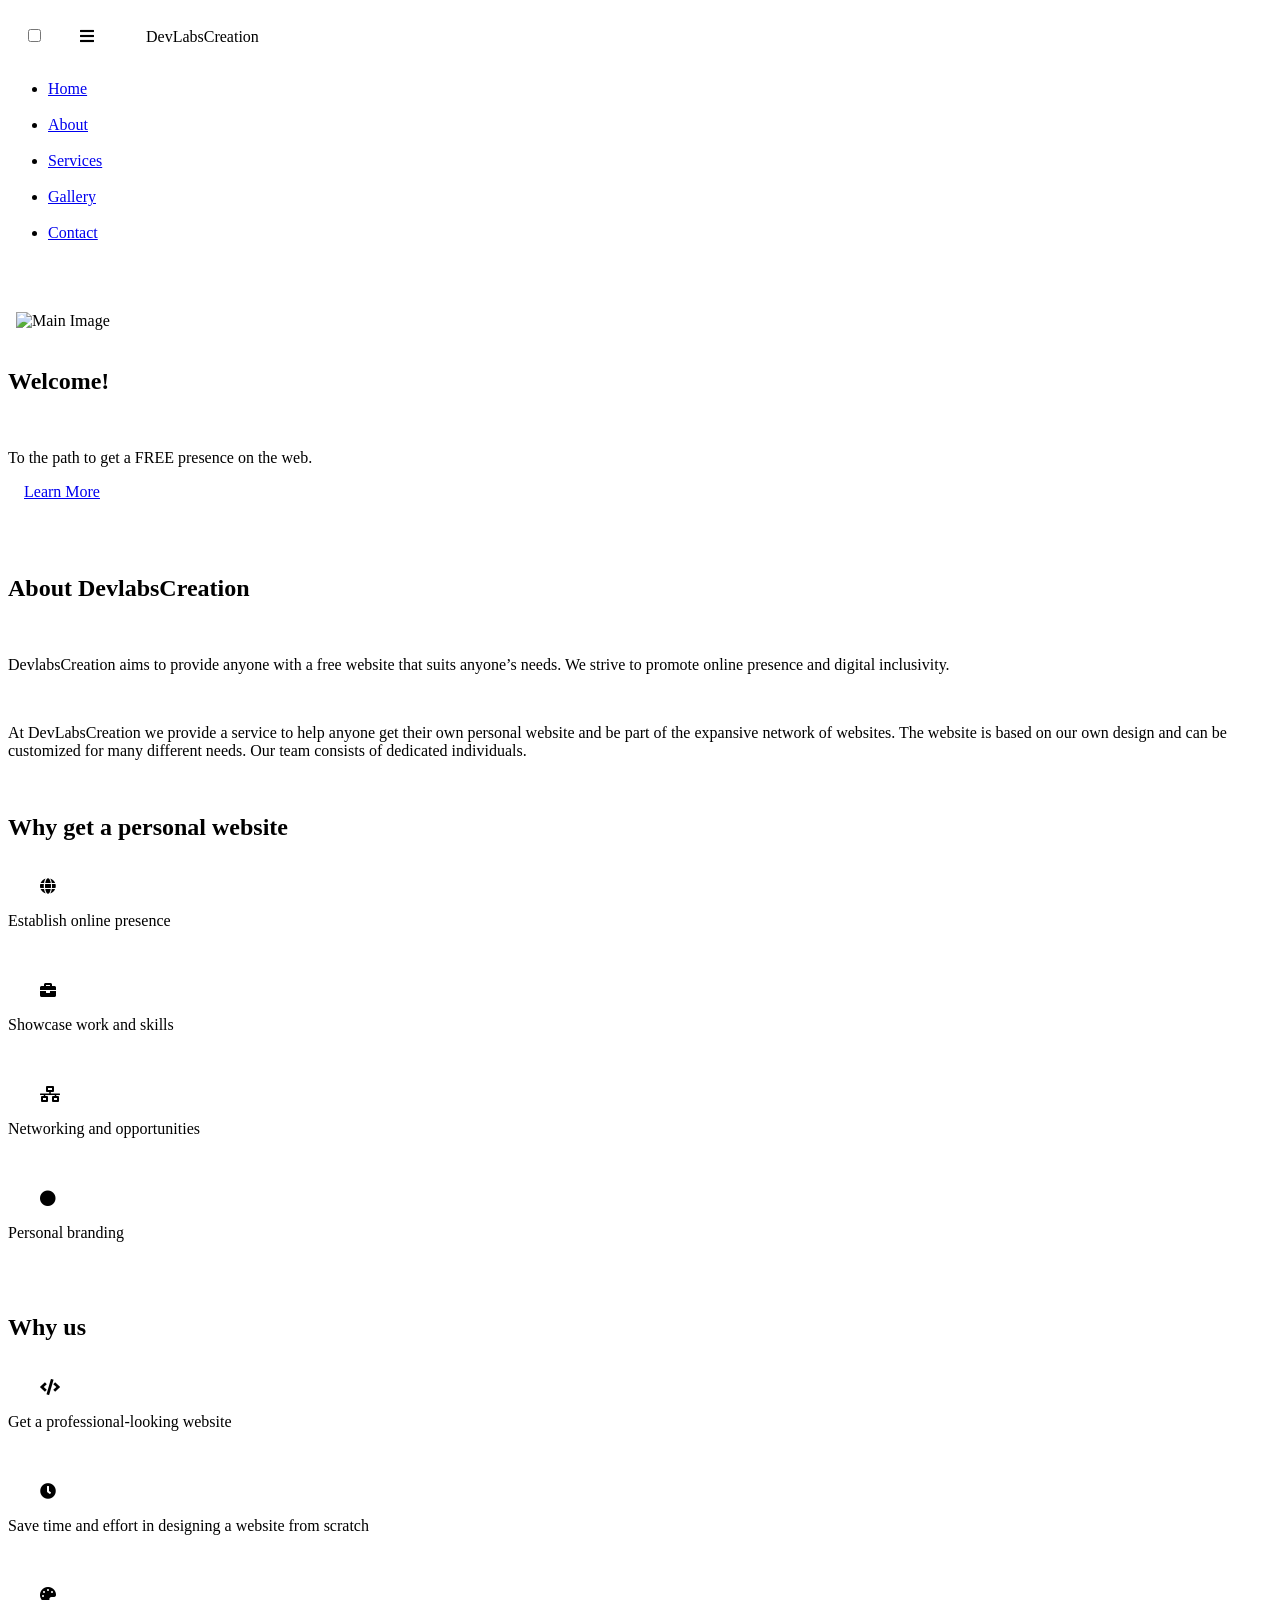
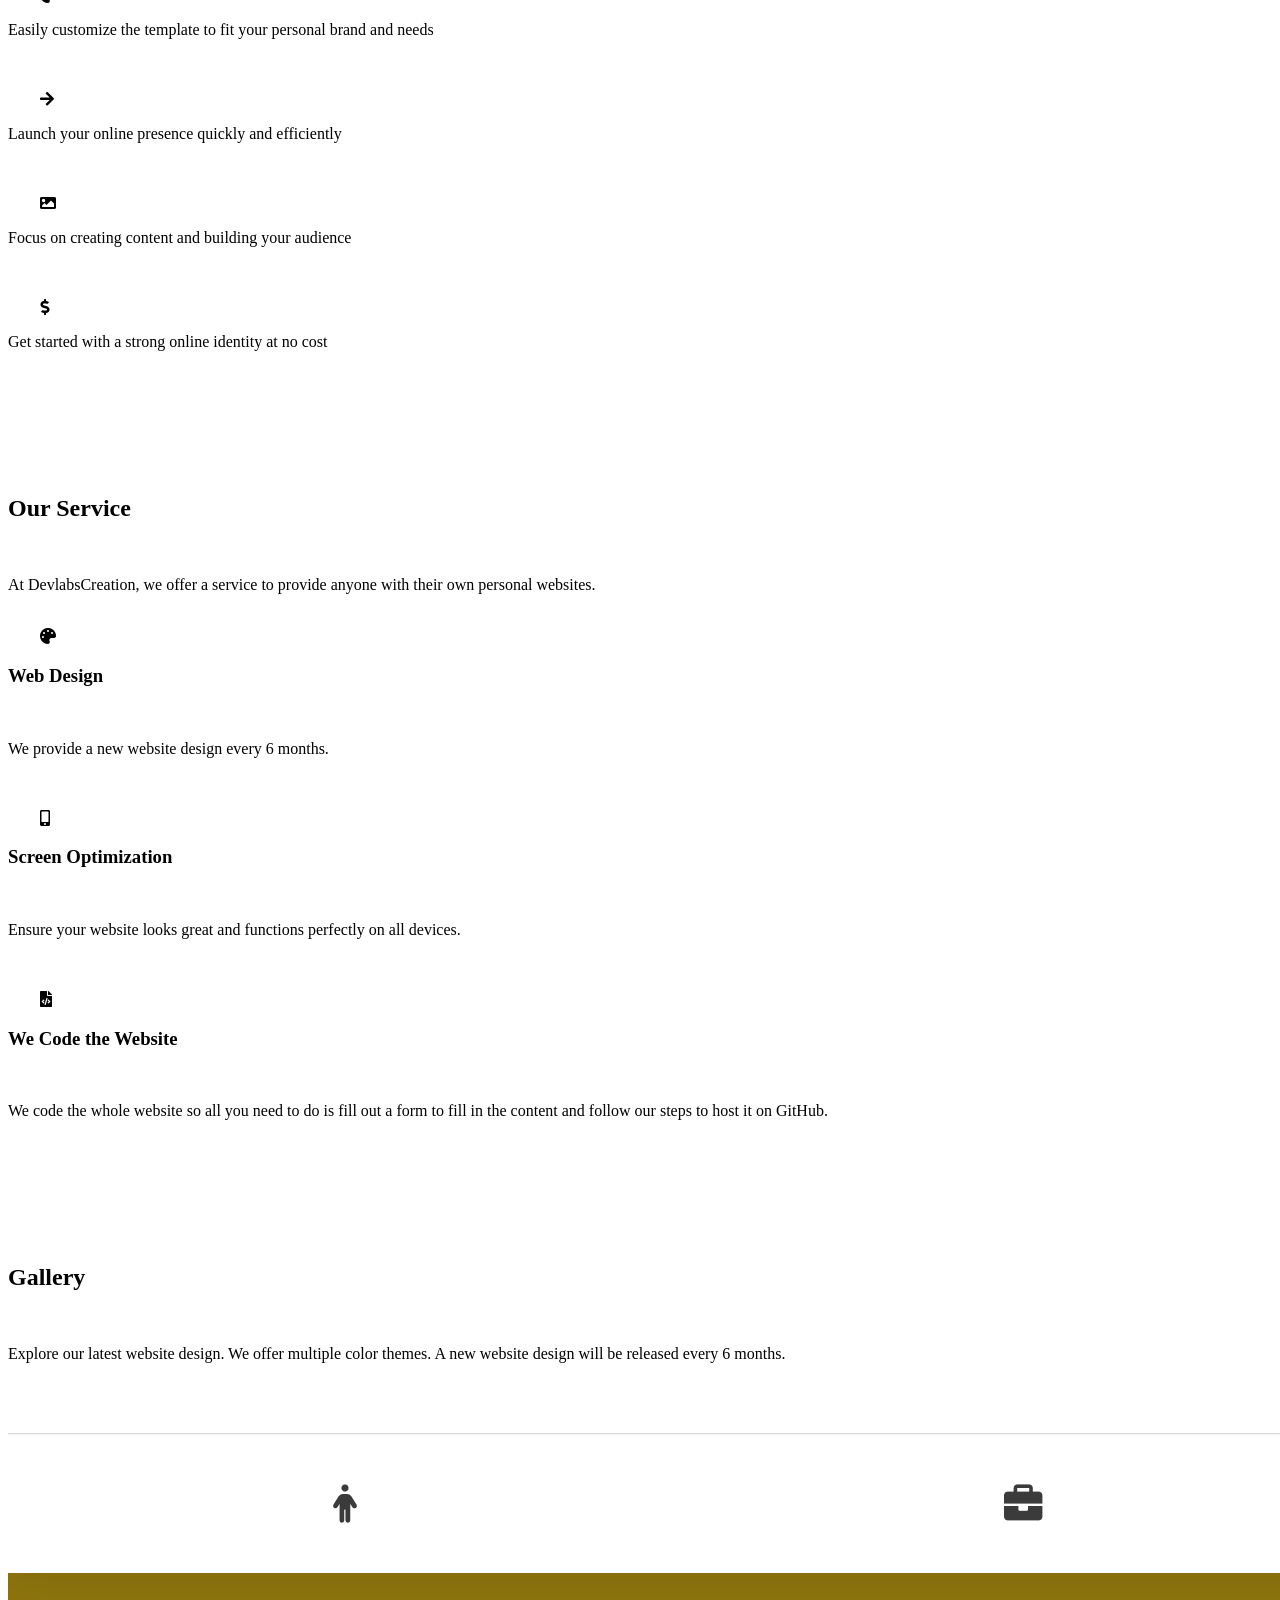
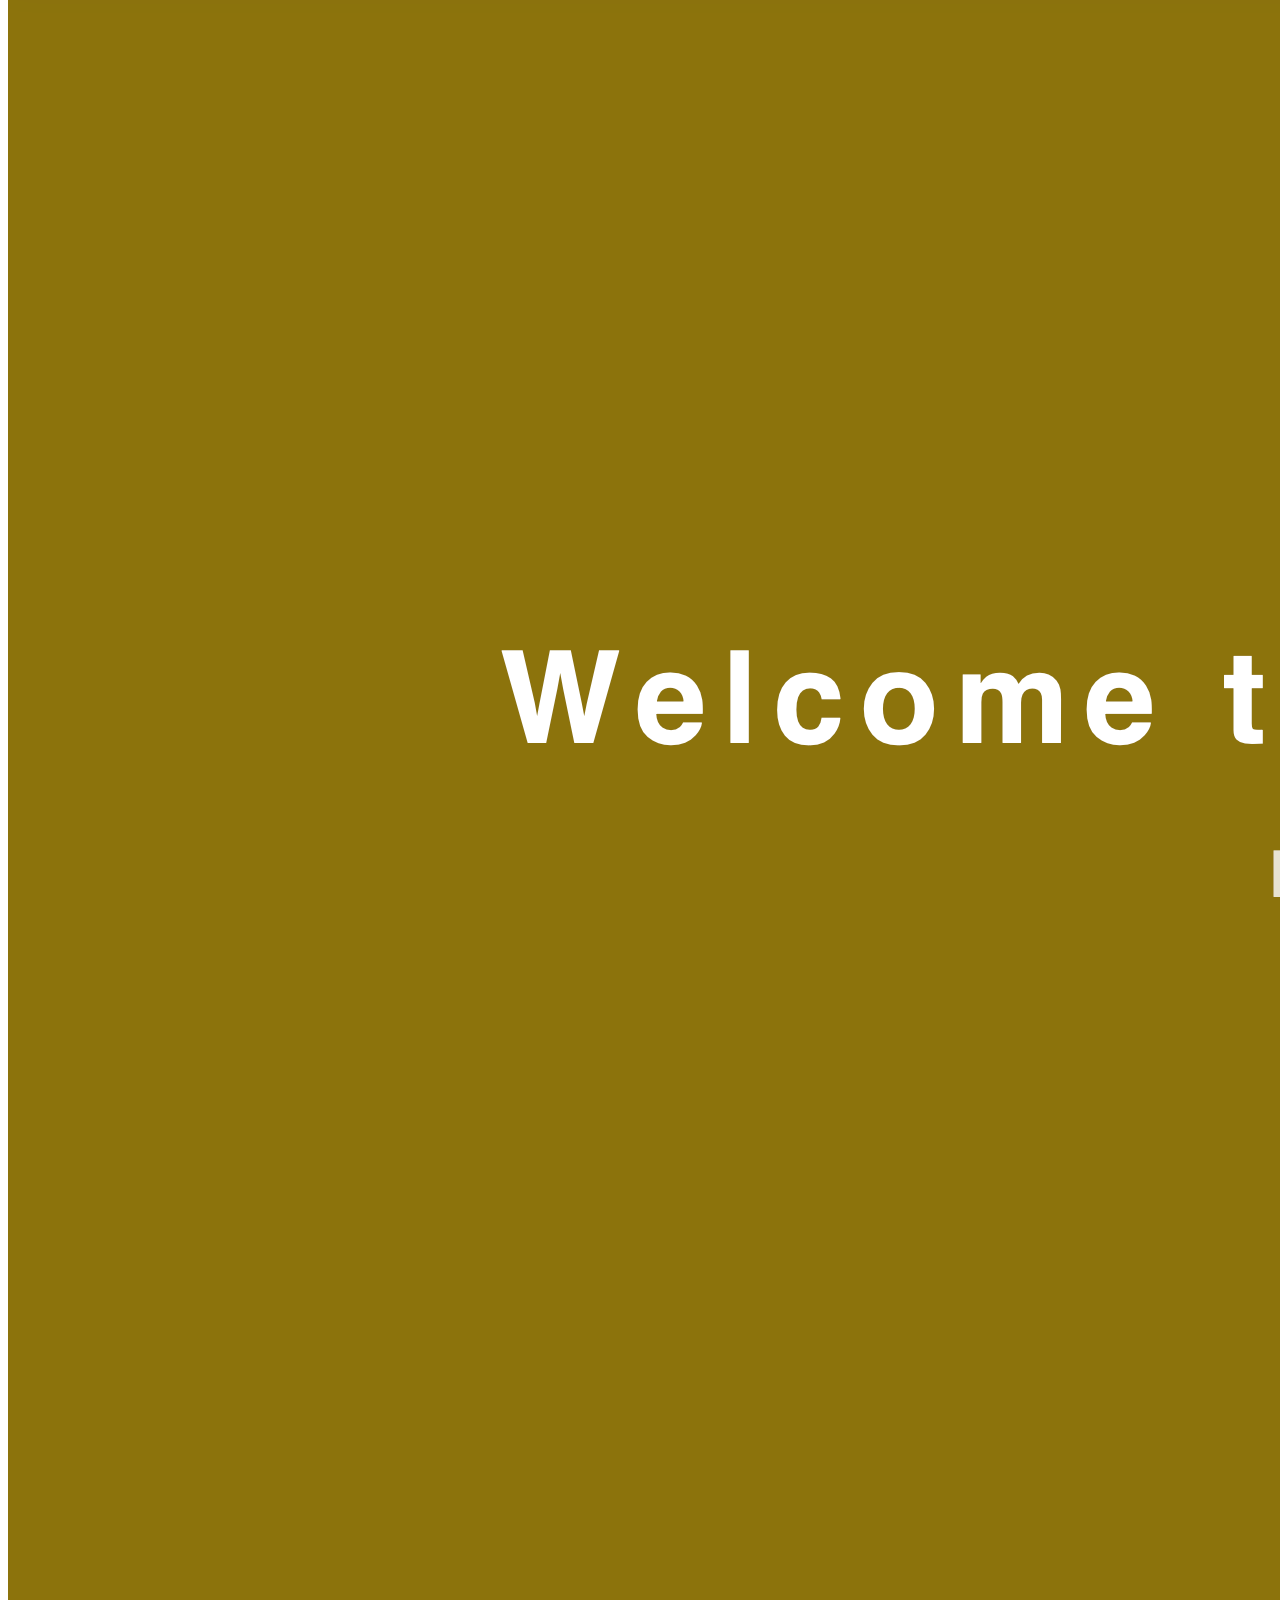
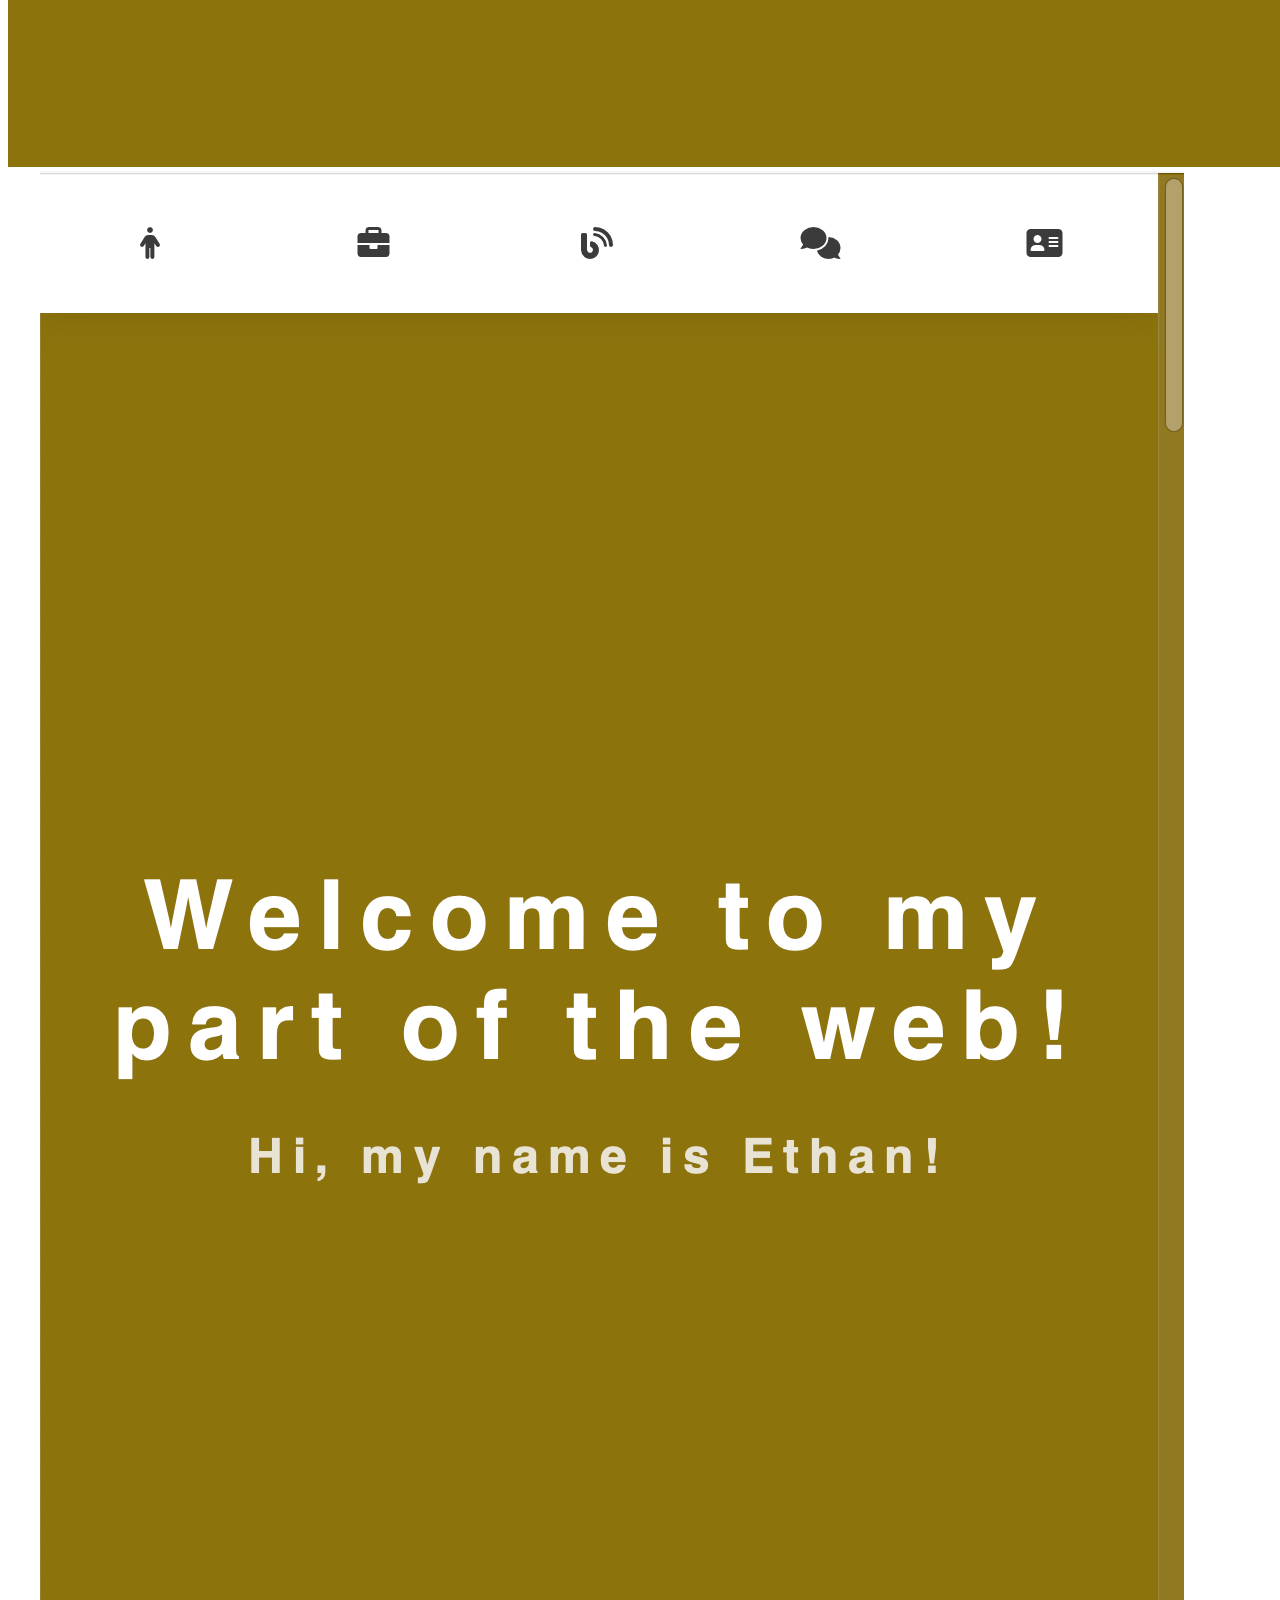
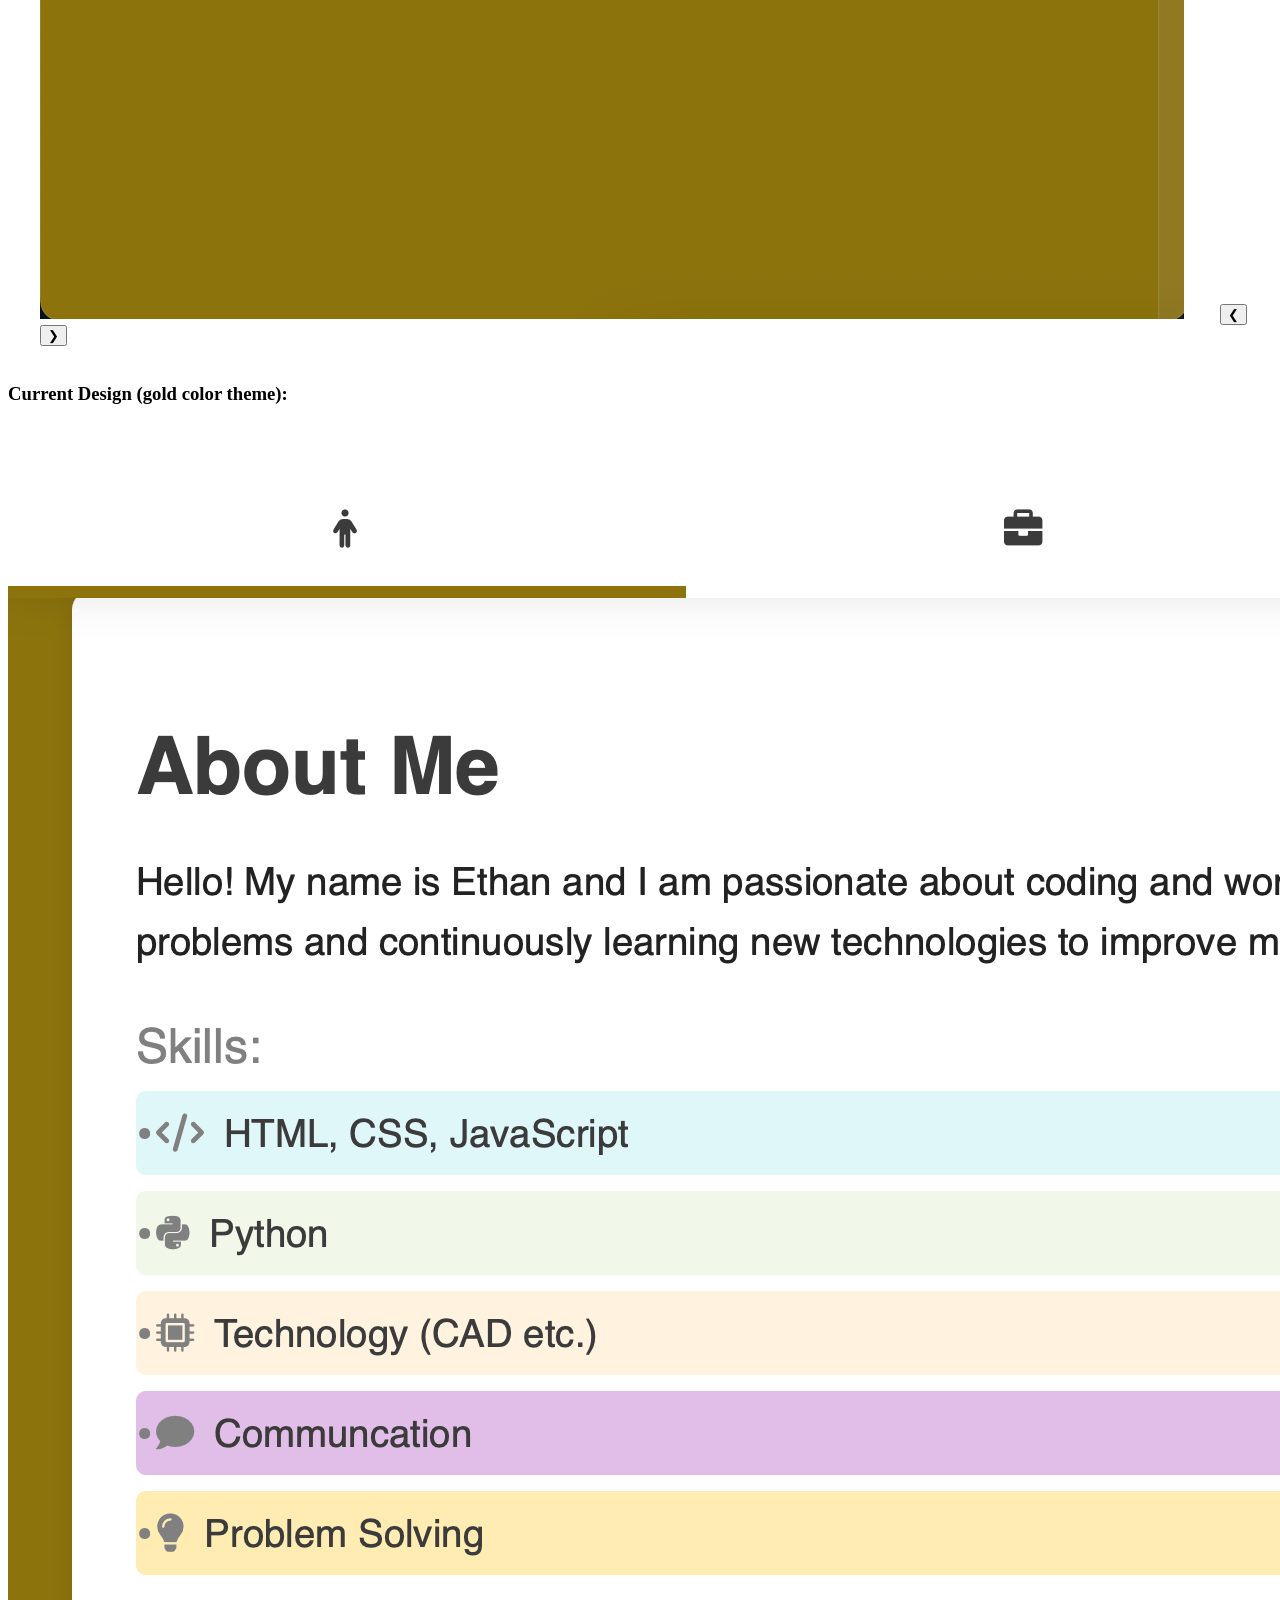
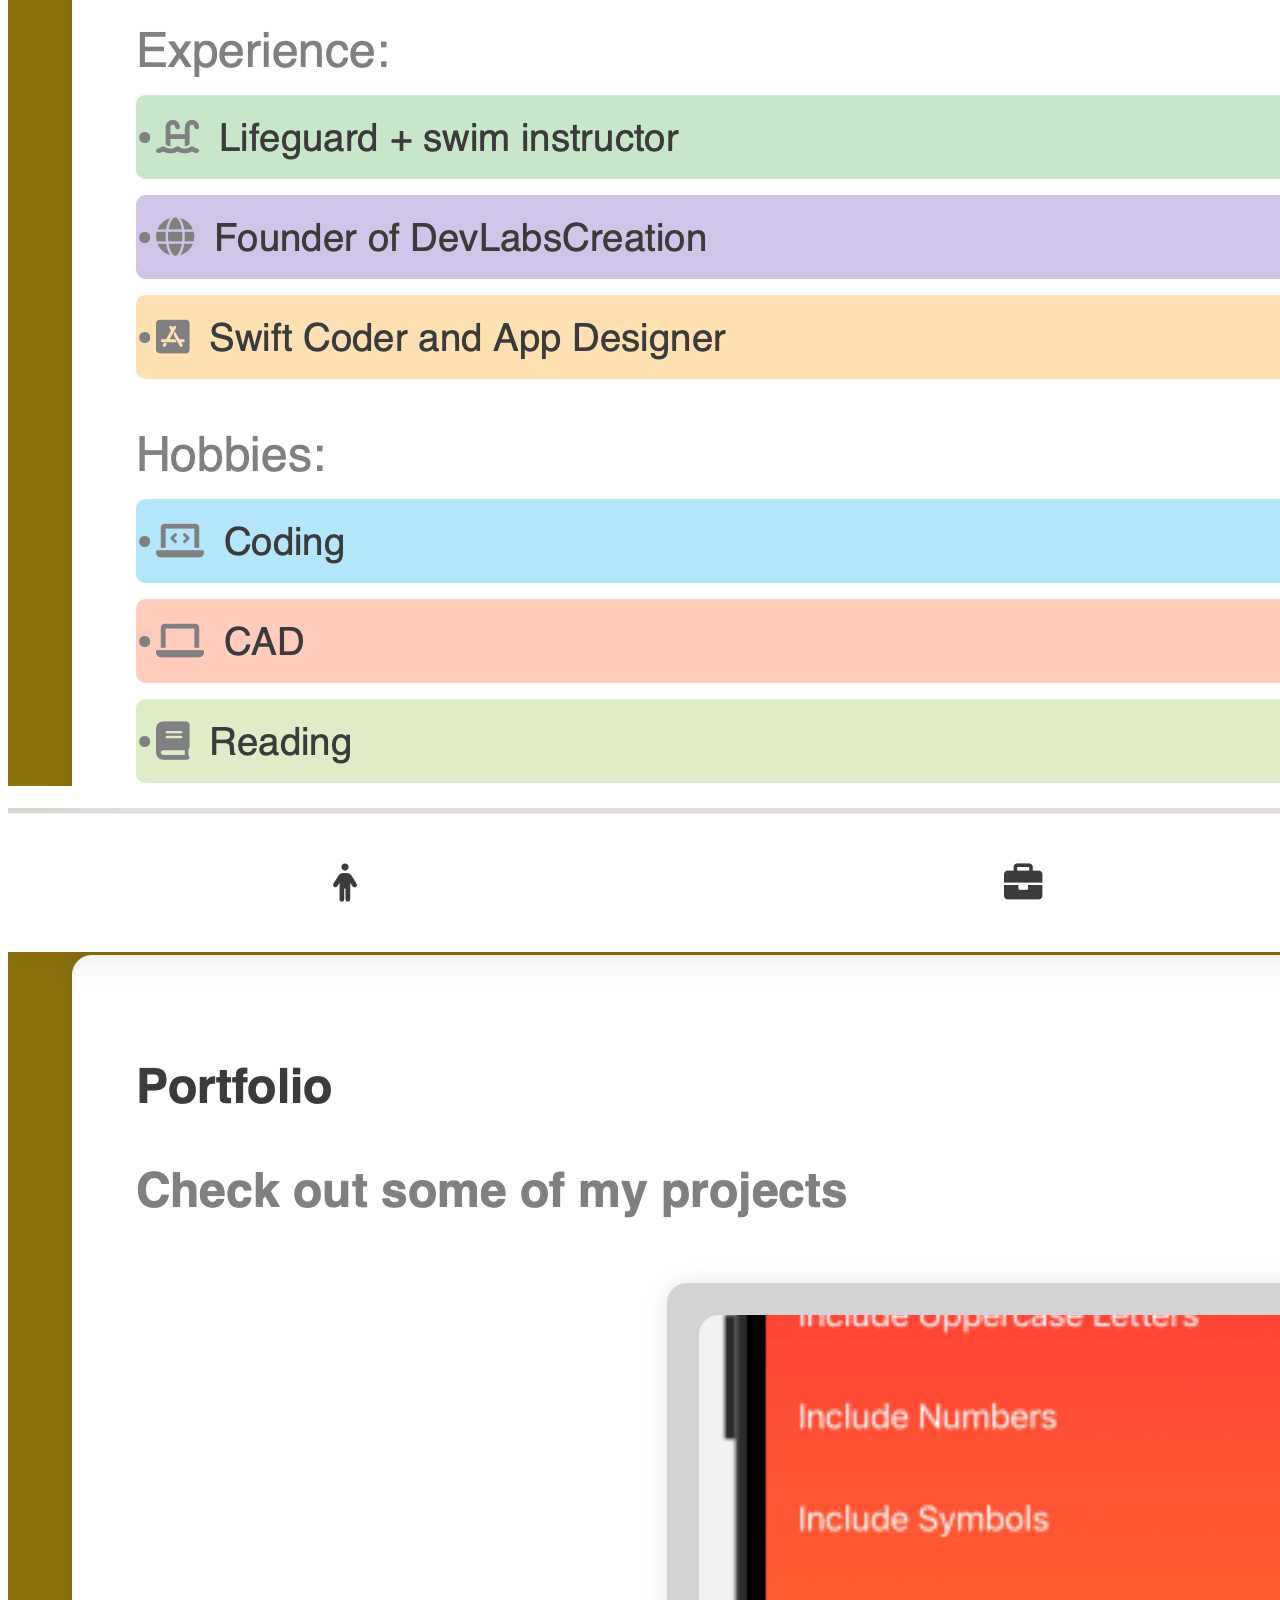
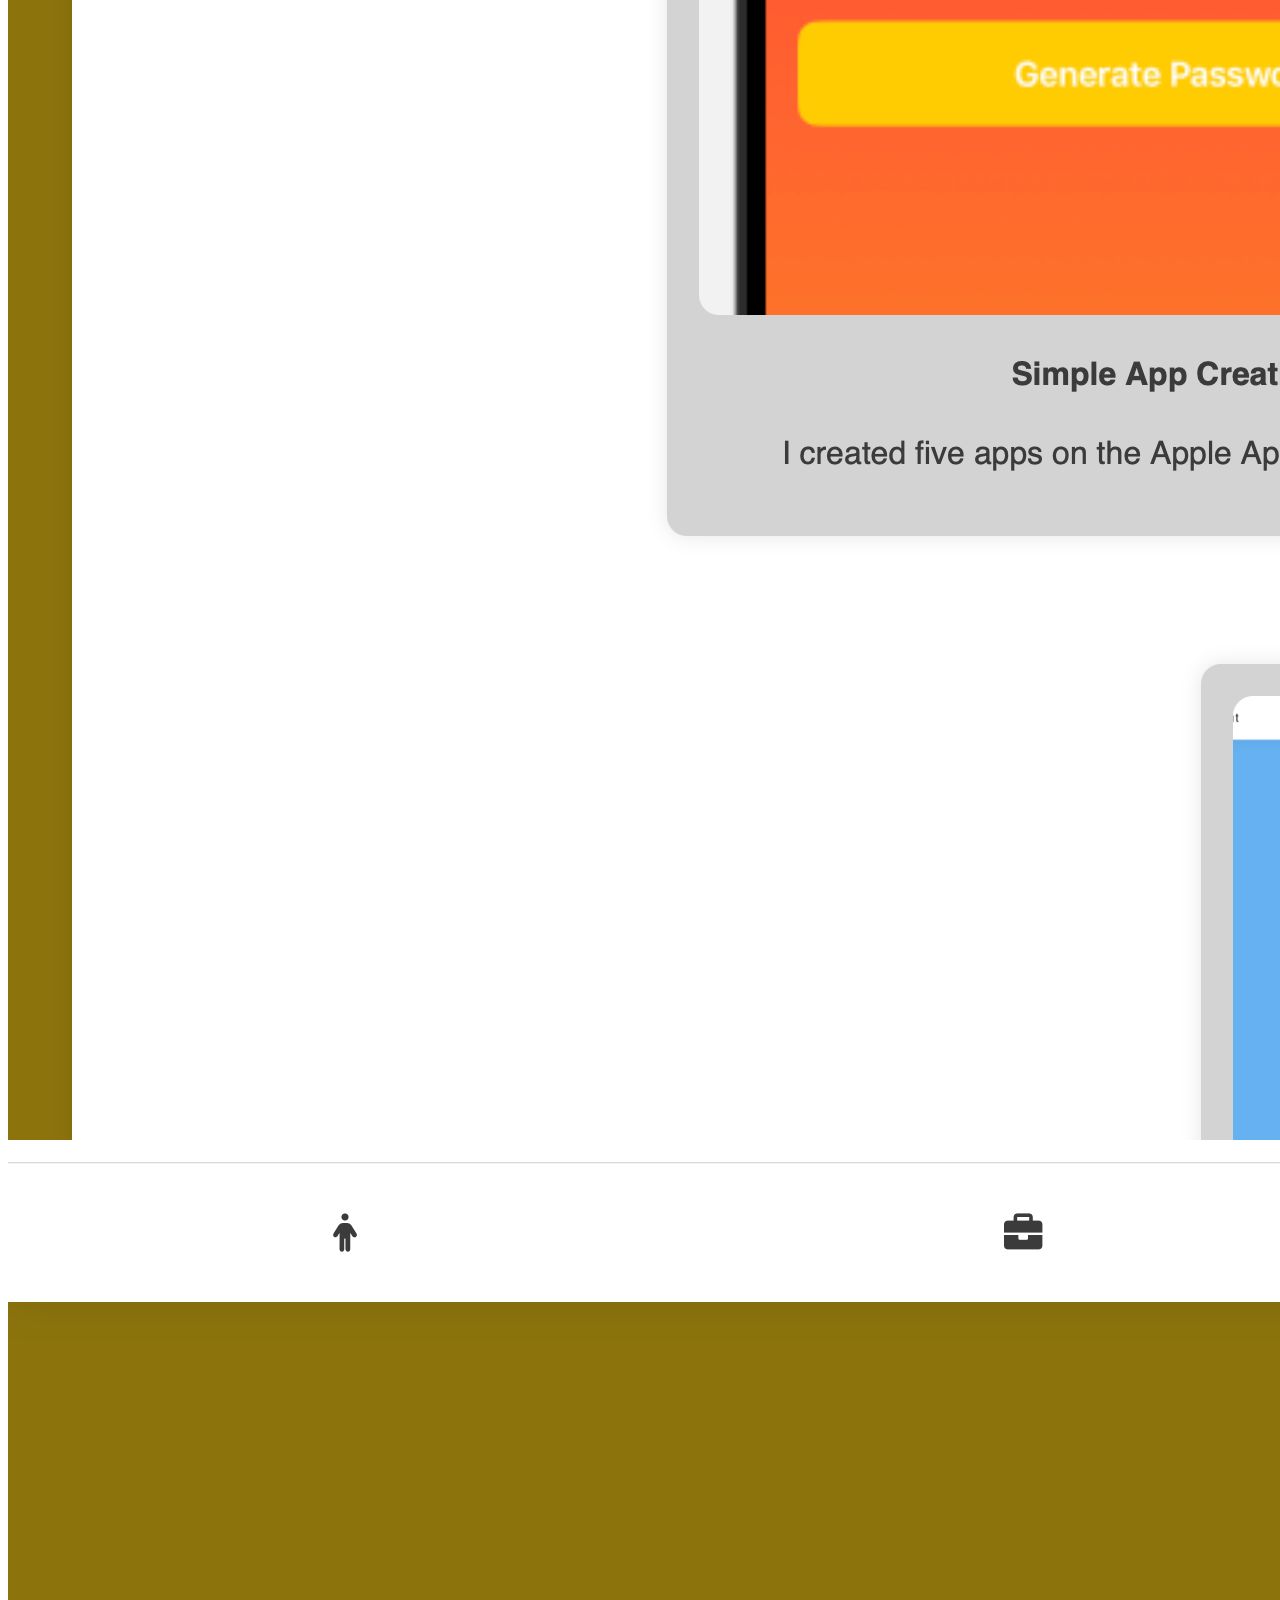
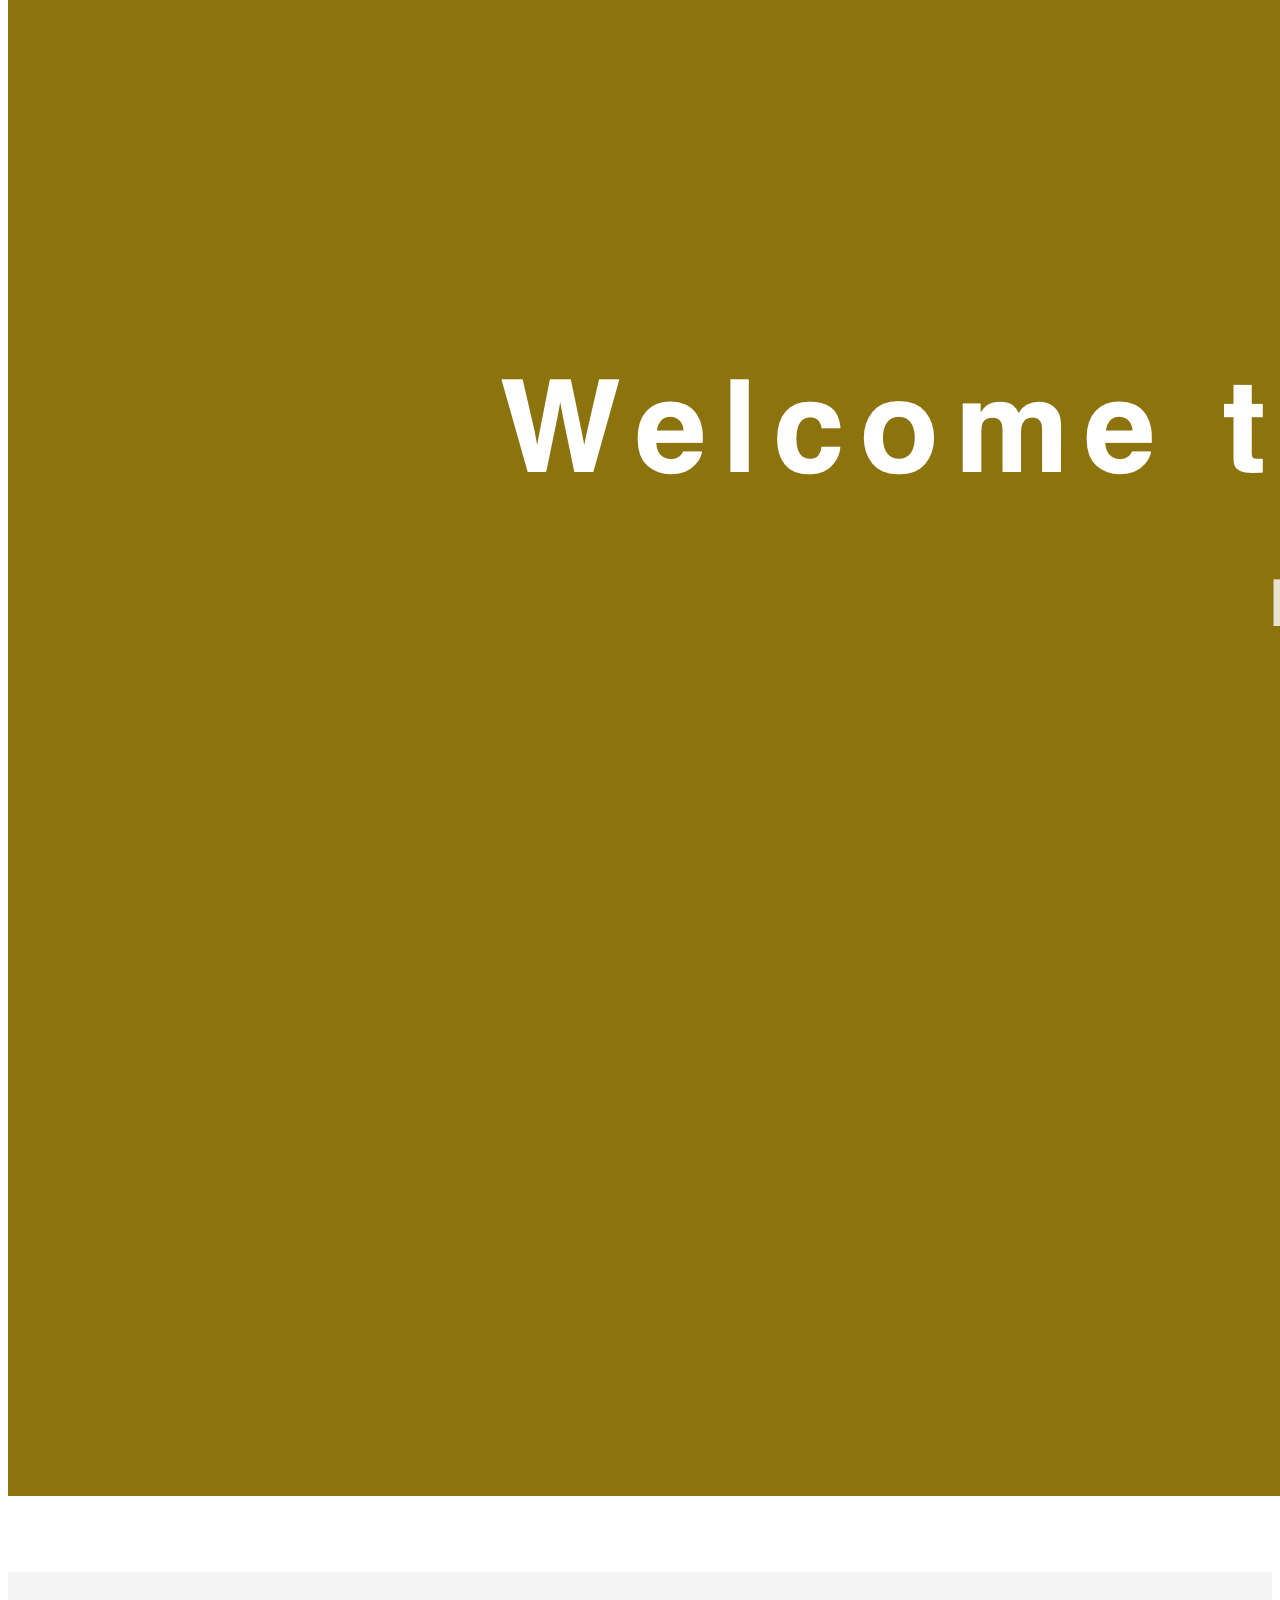
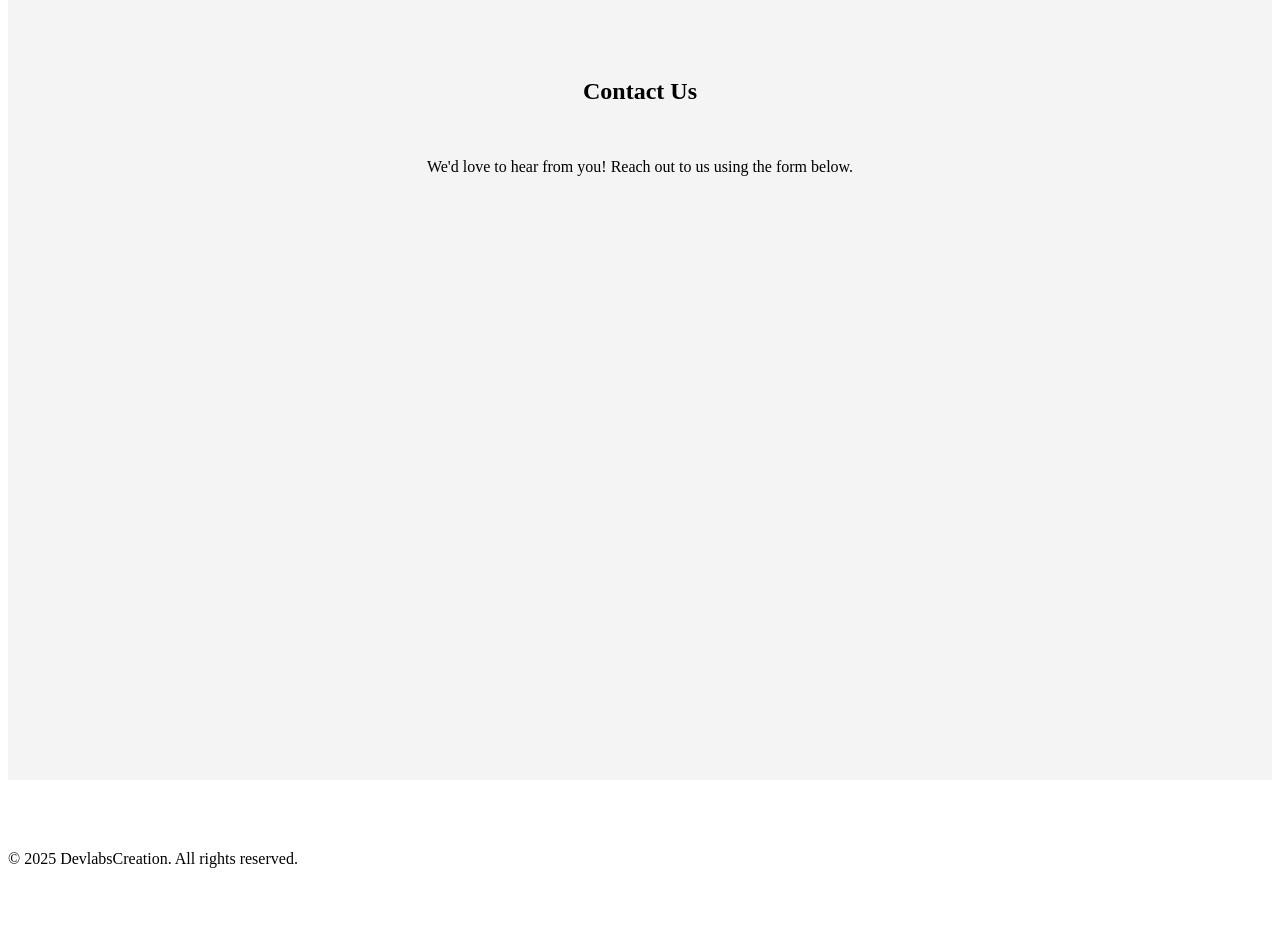
==== index.htm @ a30dacbf "Update index.htm" ====
<!DOCTYPE html>
<html lang="en" dir="ltr">
<head>
  <meta charset="utf-8">
  <title>DevlabsCreation</title>
  <meta name="viewport" content="width=device-width, initial-scale=1.0">
  <link rel="stylesheet" href="style.css">
  <link rel="icon" href="https://img.icons8.com/?size=100&id=44484&format=png&color=000000" type="image/x-icon">
  <link rel="stylesheet" href="https://cdnjs.cloudflare.com/ajax/libs/font-awesome/5.15.3/css/all.min.css" />
  <style>
    @import url('https://fonts.googleapis.com/css2?family=Montserrat:ital,wght@0,100..900;1,100..900&display=swap');
    * {
      padding: 0;
      margin: 0;
      text-decoration: none;
      list-style: none;
      box-sizing: border-box;
    }
    body {
      font-family: "Montserrat", sans-serif;
    }
    nav {
      background: #0082e6;
      height: 80px;
      width: 100%;
      position: fixed;
      top: 0;
      z-index: 1000;
    }
    label.logo {
      color: white;
      font-size: 25px;
      line-height: 80px;
      padding: 0 100px;
      font-weight: bold;
    }
    nav ul {
      float: right;
      margin-right: 20px;
    }
    nav ul li {
      display: inline-block;
      line-height: 80px;
      margin: 0 5px;
    }
    nav ul li a {
      color: white;
      font-size: 17px;
      padding: 7px 13px;
      border-radius: 3px;
      text-transform: uppercase;
    }
    nav a.active,
    nav a:hover {
      background: #1b9bff;
      transition: .5s;
    }
    .checkbtn {
      font-size: 22px;
      color: white;
      float: right;
      line-height: 80px;
      margin-right: 30px;
      cursor: pointer;
      display: none;
    }
    #check {
      display: none;
    }
    @media (max-width: 1050px) {
      label.logo {
        padding-left: 30px;
      }
      nav ul li a {
        font-size: 16px;
      }
    }
    @media (max-width: 1000px) {
      .checkbtn {
        display: block;
      }
      label.logo {
        font-size: 22px;
      }
      ul {
        position: fixed;
        width: 100%;
        height: 100vh;
        background: #2c3e50;
        top: 80px;
        left: -100%;
        text-align: center;
        transition: all .5s;
      }
      nav ul li {
        display: block;
        margin: 50px 0;
        line-height: 30px;
      }
      nav ul li a {
        font-size: 20px;
      }
      a:hover,
      a.active {
        background: #1b9bff;
	width: 100%;
	padding: 10px;
      }
      #check:checked~ul {
        left: 0;
      }
    }
    @media (max-width: 600px) {
      nav ul li a {
        font-size: 14px;
      }
    }
    #mainimage {
    	position: relative;
  		height: 100vh;
  	width: 100%;
	}

	#mainimage {
  		position: relative;
  		height: 100vh;
  		width: 100%;
	}

	#mainimage img {
  		position: absolute;
  		top: 0;
  		left: 0;
  		width: 100%;
  		height: 100%;
  		object-fit: cover;
	}

	#mainimage .content {
  		position: absolute;
  		bottom: 20px;
  		left: 50%;
  		transform: translate(-50%, -50%);
  		z-index: 1;
	}
    .content {
		background-color: black;
		border-radius: 5px;
		opacity: .8;
		padding: 20px;
      text-align: center;
      color: white;
      position: absolute;
      bottom: 20px;
      left: 50%;
      transform: translate(-50%, -50%);
    }
    .content h1 {
      font-size: 50px;
      margin-bottom: 20px;
    }
    .content p {
      font-size: 20px;
      margin-bottom: 30px;
    }
    .content a {
      background: #0082e6;
      color: white;
      padding: 10px 20px;
      border-radius: 5px;
      text-transform: uppercase;
      text-decoration: none;
      transition: background 0.5s;
    }
    .content a:hover {
      background: #1b9bff;
    }
    #about {
      padding: 50px 0;
      background: #f4f4f4;
    }
    #about .container {
      margin: 0 auto;
      padding: 0 20px;
    }
    #about h2 {
      text-align: center;
      font-size: 36px;
      margin-bottom: 20px;
      color: #333;
    }
    #about p {
      text-align: center;
      font-size: 18px;
      margin-bottom: 20px;
      color: #666;
    }
    .about-item {
      display: flex;
      align-items: center;
      margin-bottom: 20px;
      padding: 20px;
      background: #fff;
      border-radius: 8px;
      box-shadow: 0 4px 8px rgba(0, 0, 0, 0.1);
      transition: transform 0.3s, box-shadow 0.3s;
    }
    .about-item:hover {
      transform: translateY(-10px);
      box-shadow: 0 8px 16px rgba(0, 0, 0, 0.2);
    }
    .about-item i {
      font-size: 24px;
      color: #0082e6;
      margin-right: 15px;
    }
    /* Services Section Styling */
    #services {
      text-align: center;
      padding: 4em 0;
      background: #f4f4f4;
    }

    #services .container {
      max-width: 1200px;
      margin: 0 auto;
      padding: 2em;
    }

    #services h2 {
      font-size: 2.5rem;
      margin-bottom: 1rem;
      color: #333;
    }

    #services p {
      font-size: 1.2rem;
      margin-bottom: 2rem;
      color: #666;
      line-height: 1.6;
    }

    .service-item {
      display: flex;
      flex-direction: column;
      align-items: center;
      padding: 2em;
      background: #fff;
      border-radius: 10px;
      box-shadow: 0 4px 8px rgba(0, 0, 0, 0.1);
      margin-bottom: 2em;
      transition: transform 0.3s, background-color 0.3s;
      flex: 1;
    }

    .service-item:hover {
      transform: scale(1.05);
      background-color: #e0e0e0;
    }

    .service-item i {
      font-size: 3rem;
      color: #0082e6;
      margin-bottom: 1rem;
    }

    .service-item h3 {
      font-size: 1.8rem;
      margin-bottom: 1rem;
      color: #333;
    }

    .service-item p {
      font-size: 1rem;
      color: #666;
      text-align: center;
    }

    #services .service-container {
      display: flex;
      flex-wrap: wrap;
      gap: 2em;
      justify-content: center;
    }

    @media (max-width: 768px) {
      #services .service-container {
      flex-direction: column;
      align-items: center;
      }
    }

    @media (max-width: 768px) {
      #services .service-container {
        flex-direction: column;
        align-items: center;
      }
    }
    #gallery {
      padding: 50px 0;
      background: #fff;
    }
    #gallery .container {
      margin: 0 auto;
      width: 95%;
      padding: 0 20px;
    }
    #gallery h2 {
      text-align: center;
      font-size: 36px;
      margin-bottom: 20px;
      color: #333;
    }
    #gallery p {
      text-align: center;
      font-size: 18px;
      margin-bottom: 40px;
      color: #666;
    }
    .gallery-item {
      text-align: center;
      transition: transform 0.3s, box-shadow 0.3s;
    }
    .gallery-item img {
      width: 100%;
      border-radius: 8px;
      box-shadow: 0 4px 8px rgba(0, 0, 0, 0.1);
    }
    .gallery-item h3 {
      margin-top: 10px;
      font-size: 20px;
      color: #333;
    }
    .gallery-item:hover {
      transform: translateY(-10px);
      box-shadow: 0 8px 16px rgba(0, 0, 0, 0.2);
    }
    .thumbnails {
      display: flex;
      justify-content: center;
      margin-top: 20px;
    }
    .thumbnails img {
      width: 15%;
      margin: 0 10px;
      cursor: pointer;
      border-radius: 8px;
      box-shadow: 0 4px 8px rgba(0, 0, 0, 0.1);
      transition: transform 0.3s, box-shadow 0.3s;
    }
    .thumbnails img:hover {
      transform: scale(1.1);
      box-shadow: 0 8px 16px rgba(0, 0, 0, 0.2);
    }
.gallery-image-container {
  position: relative;
}

.gallery-image-container img {
  width: 100%;
  border-radius: 8px;
  box-shadow: 0 4px 8px rgba(0, 0, 0, 0.1);
}

.phone-image {
  display: none;
}

@media (max-width: 768px) {
  .desktop-image {
    display: none;
  }
  .phone-image {
    display: block;
  }
}

.prev, .next {
  cursor: pointer;
  position: absolute;
  top: 50%;
  transform: translateY(-50%);
  font-size: 18px;
  color: white;
  background-color: rgba(0, 0, 0, 0.5);
  border: none;
  padding: 10px;
}

.prev {
  left: 0;
  border-radius: 0 5px 5px 0;
}

.next {
  right: 0;
  border-radius: 5px 0 0 5px;
}

.prev:hover, .next:hover {
  background-color: rgba(0, 0, 0, 0.8);
}
/* Contact Section Styling */
#contact {
	padding: 50px 0;
	background: #f4f4f4;
	text-align: center;
  }
  
#contact .container {
	margin: 0 auto;
	display: flex;
	justify-content: center; /* Center horizontally */
	align-items: center; /* Center vertically */
	text-align: center;
	padding: 0 20px;
	flex-wrap: wrap;
}
  
  #contact h2 {
	text-align: center;
	font-size: 36px;
	margin-bottom: 20px;
	color: #333;
	width: 100%;
  }
  
  #contact p {
	text-align: center;
	font-size: 18px;
	margin-bottom: 40px;
	color: #666;
	width: 100%;
  }
  
  .contact-form {
  text-align: center;
  width: 2000px;
  }
  
  .contact-icons {
	display: flex;
	flex-direction: row;
	justify-content: center; /* Center the icons horizontally */
	align-items: center;
	flex-wrap: wrap;
	gap: 20px;
	text-align: center; /* Ensure text alignment is centered */
}

  
  .contact-icons a {
	  color: #333;
	  font-size: 24px;
	  margin: 0;
	  transition: color 0.3s, transform 0.3s;
  }
  
  .contact-icons a:hover {
	  transform: scale(1.2);
	  color: #0082e6;
  }
  
  .contact-button {
	padding: 10px 20px;
	font-size: 18px;
	color: white;
	background: #0082e6;
	border: none;
	border-radius: 5px;
	cursor: pointer;
	transition: background 0.3s, transform 0.3s;
	align-self: center;
	text-decoration: none;
	text-align: center;
  }
  
  .contact-button:hover {
	transform: scale(1.05);
  }
    footer {
      background: #2c3e50;
      color: white;
      padding: 20px 0;
      text-align: center;
    }
  </style>
</head>
<body>
  <nav>
    <input type="checkbox" id="check">
    <label for="check" class="checkbtn">
  	<i class="fas fa-bars" id="bars"></i>
  	<i class="fas fa-times" id="cross" style="display: none;"></i>
    </label>
    <label class="logo">DevLabsCreation</label>
    <ul>
      <li><a class="active" href="index.htm">Home</a></li>
      <li><a href="devlabs-about-page.htm">About</a></li>
      <li><a href="devlabs-service-page.htm">Services</a></li>
      <li><a href="devlabs-gallery-page.htm">Gallery</a></li>
      <li><a href="devlabs-contact-page.htm">Contact</a></li>
    </ul>
  </nav>
  <section id="mainimage">
  <img src="mainimage2.png" alt="Main Image" style="width: 100%; height: 100vh; object-fit: cover;">
  <div class="content">
    <h1>Welcome!</h1>
    <p>To the path to get a FREE presence on the web.</p>
    <a href="devlabs-service-page.htm">Learn More</a>
  </div>
</section>
  <section id="about">
    <div class="container">
      <h2>About DevlabsCreation</h2>
      <p>DevlabsCreation aims to provide anyone with a free website that suits anyone’s needs. We strive to promote online presence and digital inclusivity.</p>
      <p>At DevLabsCreation we provide a service to help anyone get their own personal website and be part of the expansive network of websites. The website is based on our own design and can be customized for many different needs. Our team consists of dedicated individuals.</p>
      <h2>Why get a personal website</h2>
      <div class="about-item">
        <i class="fas fa-solid fa-globe"></i>
        <p>Establish online presence</p>
      </div>
      <div class="about-item">
        <i class="fas fa-solid fa-briefcase"></i>
        <p>Showcase work and skills</p>
      </div>
      <div class="about-item">
        <i class="fas fa-solid fa-network-wired"></i>
        <p>Networking and opportunities</p>
      </div>
      <div class="about-item">
        <i class="fas fa-solid fa-circle"></i>
        <p>Personal branding</p>
      </div>
      <h2>Why us</h2>
      <div class="about-item">
        <i class="fas fa-solid fa-code"></i>
        <p>Get a professional-looking website</p>
      </div>
      <div class="about-item">
        <i class="fas fa-solid fa-clock"></i>
        <p>Save time and effort in designing a website from scratch</p>
      </div>
      <div class="about-item">
        <i class="fas fa-solid fa-palette"></i>
        <p>Easily customize the template to fit your personal brand and needs</p>
      </div>
      <div class="about-item">
        <i class="fas fa-solid fa-arrow-right"></i>
        <p>Launch your online presence quickly and efficiently</p>
      </div>
      <div class="about-item">
        <i class="fas fa-solid fa-image"></i>
        <p>Focus on creating content and building your audience</p>
      </div>
      <div class="about-item">
        <i class="fas fa-solid fa-dollar-sign"></i>
        <p>Get started with a strong online identity at no cost</p>
      </div>
    </div>
  </section>
  <section id="services">
    <div class="container">
      <h2>Our Service</h2>
      <p>At DevlabsCreation, we offer a service to provide anyone with their own personal websites.</p>
      <div class="service-item">
        <i class="fas fa-solid fa-palette"></i>
        <h3>Web Design</h3>
        <p>We provide a new website design every 6 months.</p>
      </div>
      <div class="service-item">
        <i class="fas fa-mobile-alt"></i>
        <h3>Screen Optimization</h3>
        <p>Ensure your website looks great and functions perfectly on all devices.</p>
      </div>
      <div class="service-item">
        <i class="fas fa-solid fa-file-code"></i>
        <h3>We Code the Website</h3>
        <p>We code the whole website so all you need to do is fill out a form to fill in the content and follow our steps to host it on GitHub.</p>
      </div>
    </div>
  </section>
  <!-- Gallery Section -->
<section id="gallery">
  <div class="container">
    <h2>Gallery</h2>
    <p>Explore our latest website design. We offer multiple color themes. A new website design will be released every 6 months.</p>
    <div class="gallery-item">
      <div class="gallery-image-container">
        <img id="galleryImage" src="mainsection.png" alt="Main Section of Website" class="desktop-image">
        <img id="galleryImagePhone" src="mainsection-phone.png" alt="Main Section of Website Phone" class="phone-image">
        <button class="prev" onclick="prevImage()">&#10094;</button>
        <button class="next" onclick="nextImage()">&#10095;</button>
      </div>
      <h3>Current Design (gold color theme): </h3>
      <div class="thumbnails">
        <img src="aboutsection.png" alt="About Section of Website" onclick="changeImage('aboutsection.png', 'aboutsection-phone.png')">
        <img src="portfoliosection.png" alt="Portfolio Section of Website" onclick="changeImage('portfoliosection.png', 'portfoliosection-phone.png')">
        <img src="mainsection.png" alt="Main Section of Website" onclick="changeImage('mainsection.png', 'mainsection-phone.png')">
      </div>
    </div>
  </div>
</section>
  <section id="contact">
    <div class="container">
      <h2>Contact Us</h2>
      <p>We'd love to hear from you! Reach out to us using the form below.</p>
      <div class="contact-form">
        <iframe width="800" height="480px" src="https://forms.office.com/Pages/ResponsePage.aspx?id=DQSIkWdsW0yxEjajBLZtrQAAAAAAAAAAAANAAoxDrAxUN0xYSkc2WDNFVlg5MjUxNE0xSDFLRTZMSi4u&embed=true" frameborder="0" marginwidth="0" marginheight="0" style="border: none; max-width:100%; max-height:100vh" allowfullscreen webkitallowfullscreen mozallowfullscreen msallowfullscreen> </iframe>
      </div>
    </div>
  </section>
  <footer>
    <div class="container">
      <p>&copy; 2025 DevlabsCreation. All rights reserved.</p>
    </div>
  </footer>
</body>
<script>
  document.getElementById('check').addEventListener('change', function() {
    var bars = document.getElementById('bars');
    var cross = document.getElementById('cross');
  
    if (this.checked) {
      bars.style.display = 'none';
      cross.style.display = 'inline-block';
    } else {
      bars.style.display = 'inline-block';
      cross.style.display = 'none';
    }
  });

let images = ["mainsection.png", "aboutsection.png", "portfoliosection.png", "blogsection.png"];
let phoneImages = ["mainsection-phone.png", "aboutsection-phone.png", "portfoliosection-phone.png"];
let currentImageIndex = 0;

function changeImage(imageSrc, phoneImageSrc) {
  const galleryImage = document.getElementById('galleryImage');
  const galleryImagePhone = document.getElementById('galleryImagePhone');
  galleryImage.src = imageSrc;
  galleryImagePhone.src = phoneImageSrc;
  currentImageIndex = images.indexOf(imageSrc);
}

function prevImage() {
  const galleryImage = document.getElementById('galleryImage');
  const galleryImagePhone = document.getElementById('galleryImagePhone');
  currentImageIndex = (currentImageIndex - 1 + images.length) % images.length;
  galleryImage.src = images[currentImageIndex];
  galleryImagePhone.src = phoneImages[currentImageIndex];
}

function nextImage() {
  const galleryImage = document.getElementById('galleryImage');
  const galleryImagePhone = document.getElementById('galleryImagePhone');
  currentImageIndex = (currentImageIndex + 1) % images.length;
  galleryImage.src = images[currentImageIndex];
  galleryImagePhone.src = phoneImages[currentImageIndex];
}
</script>
</html>
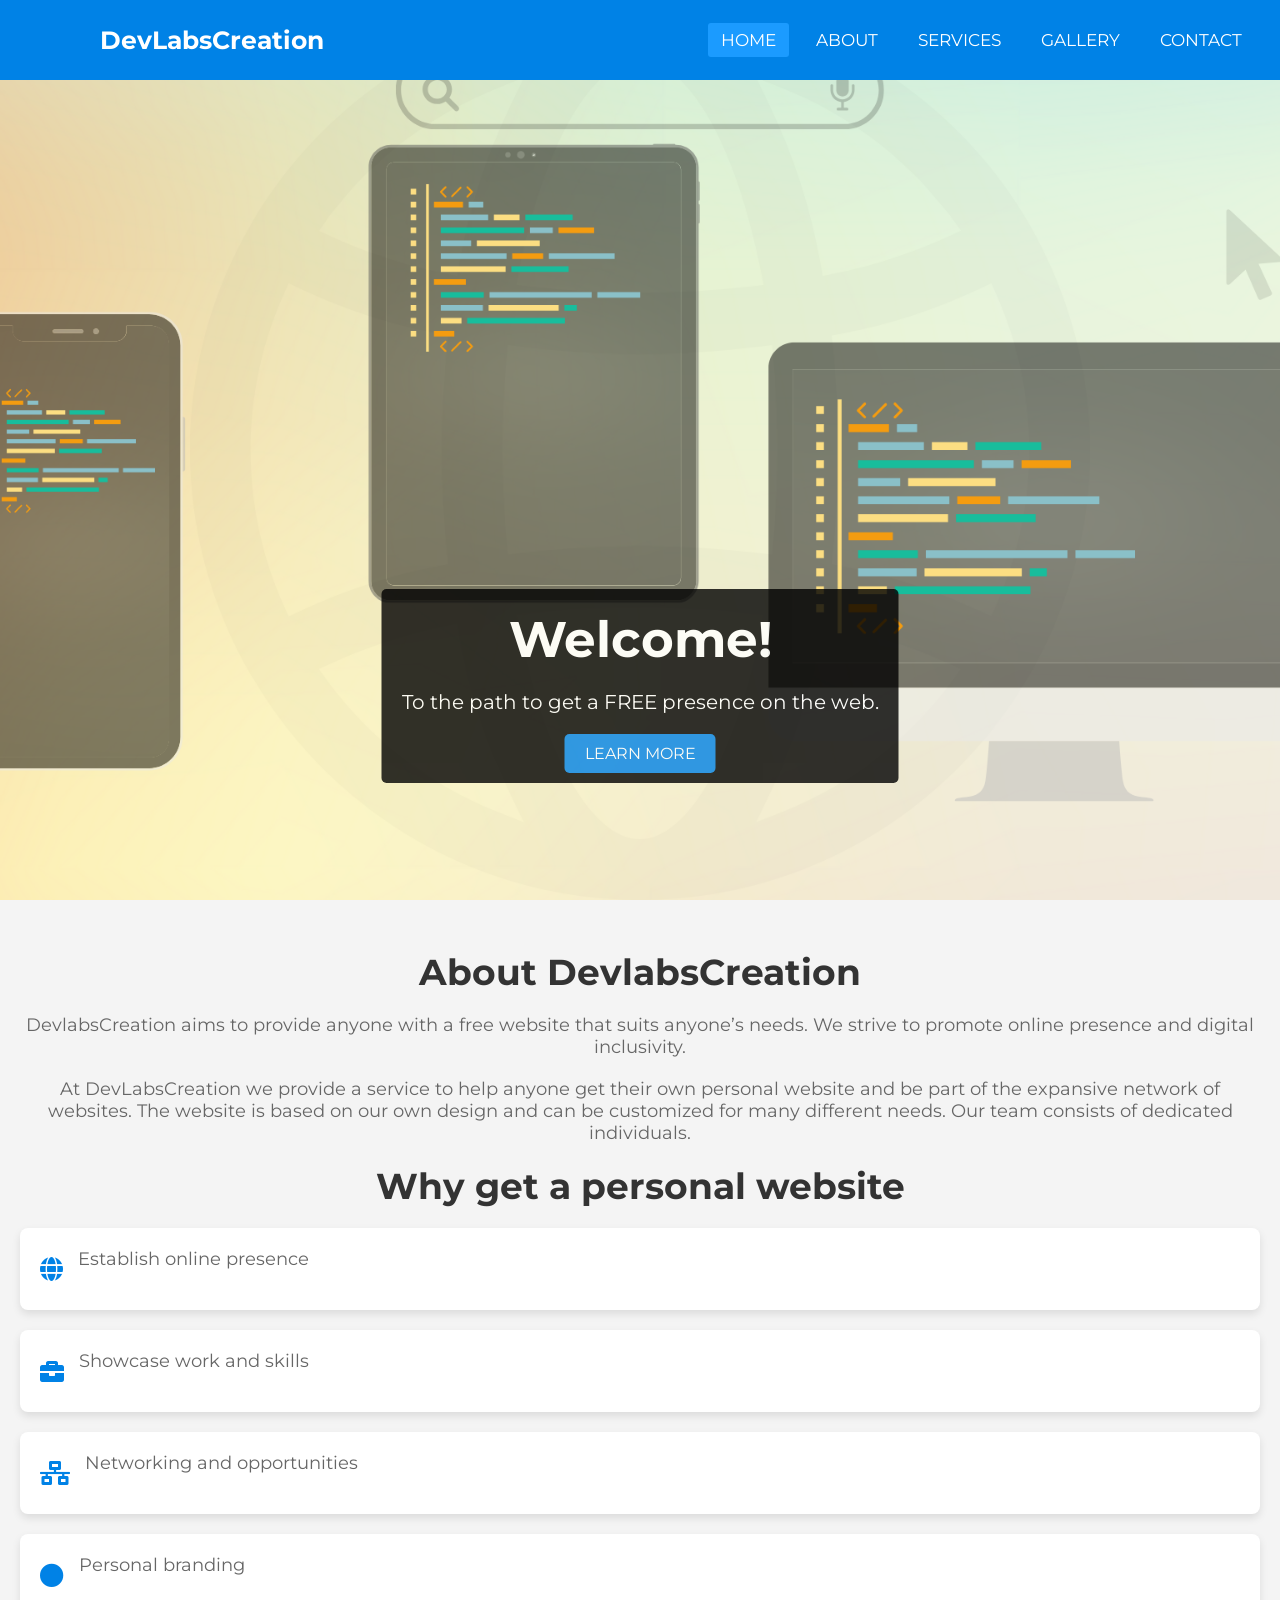
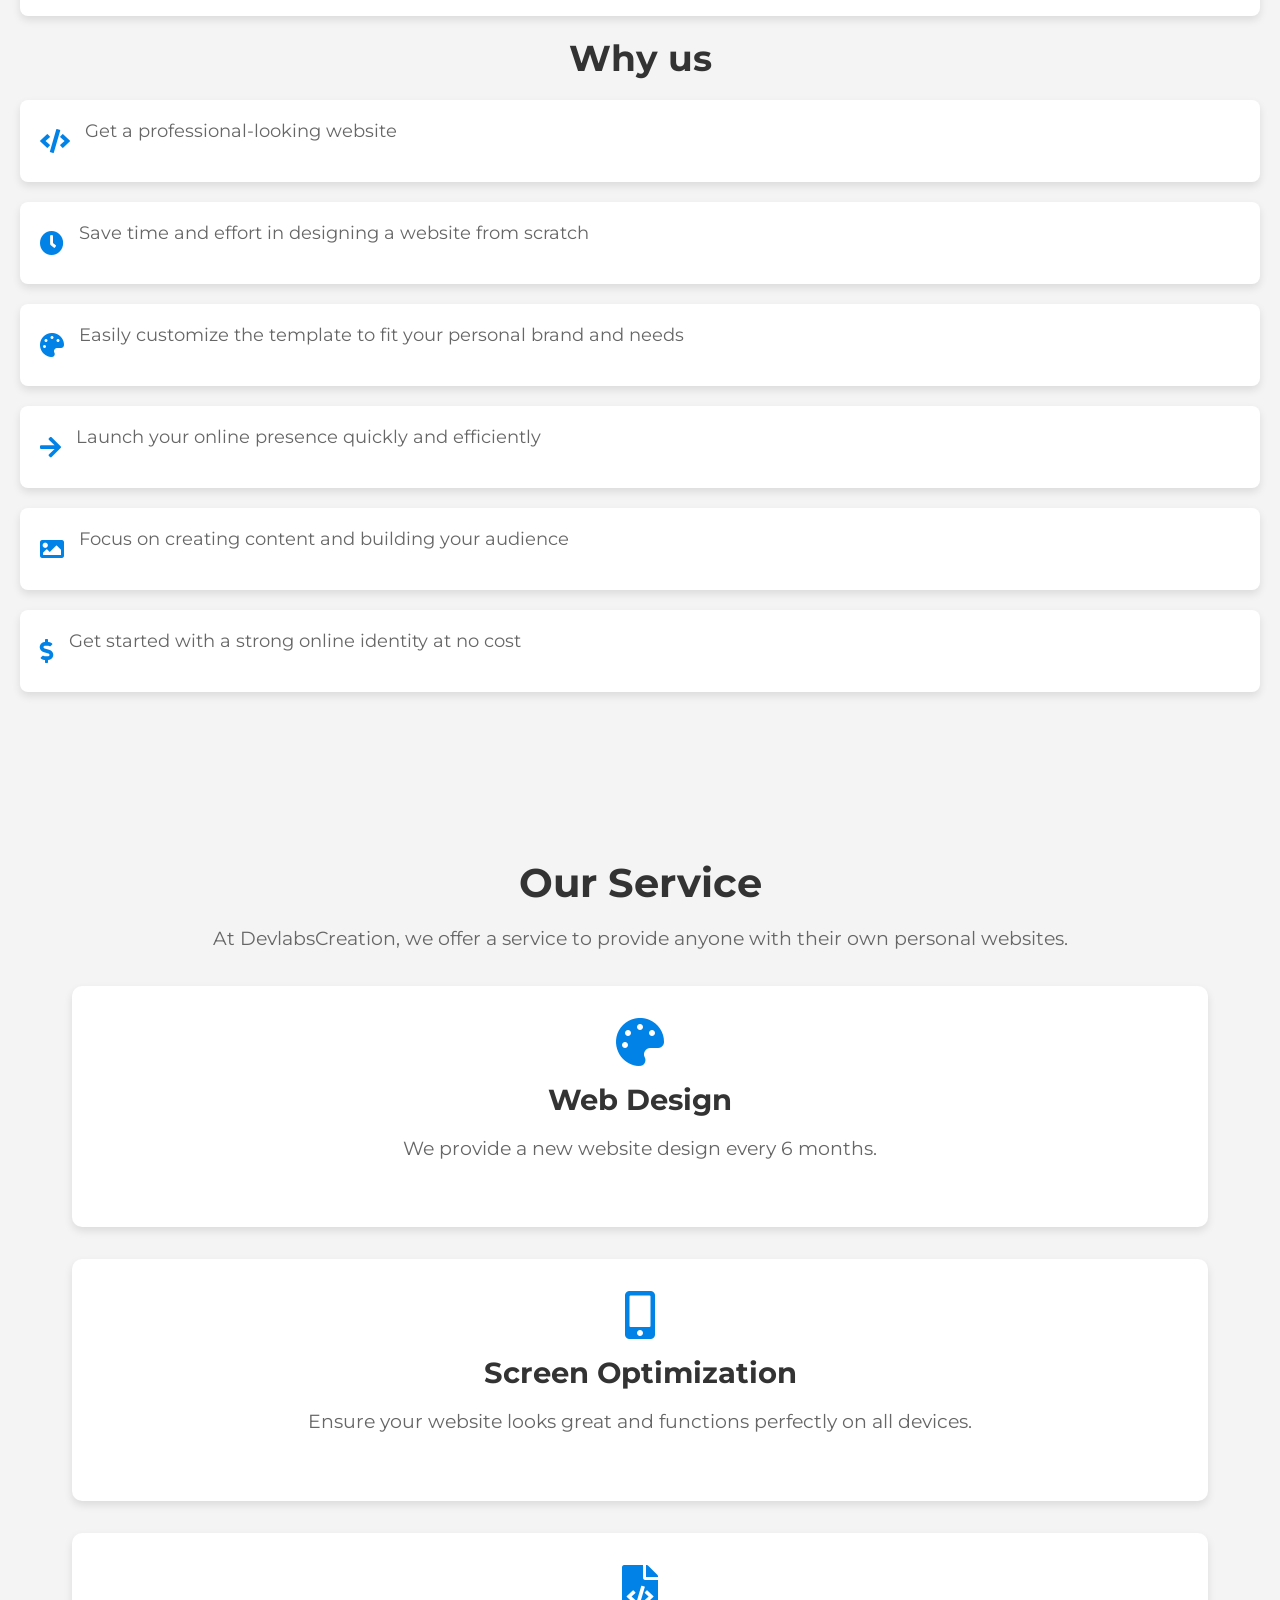
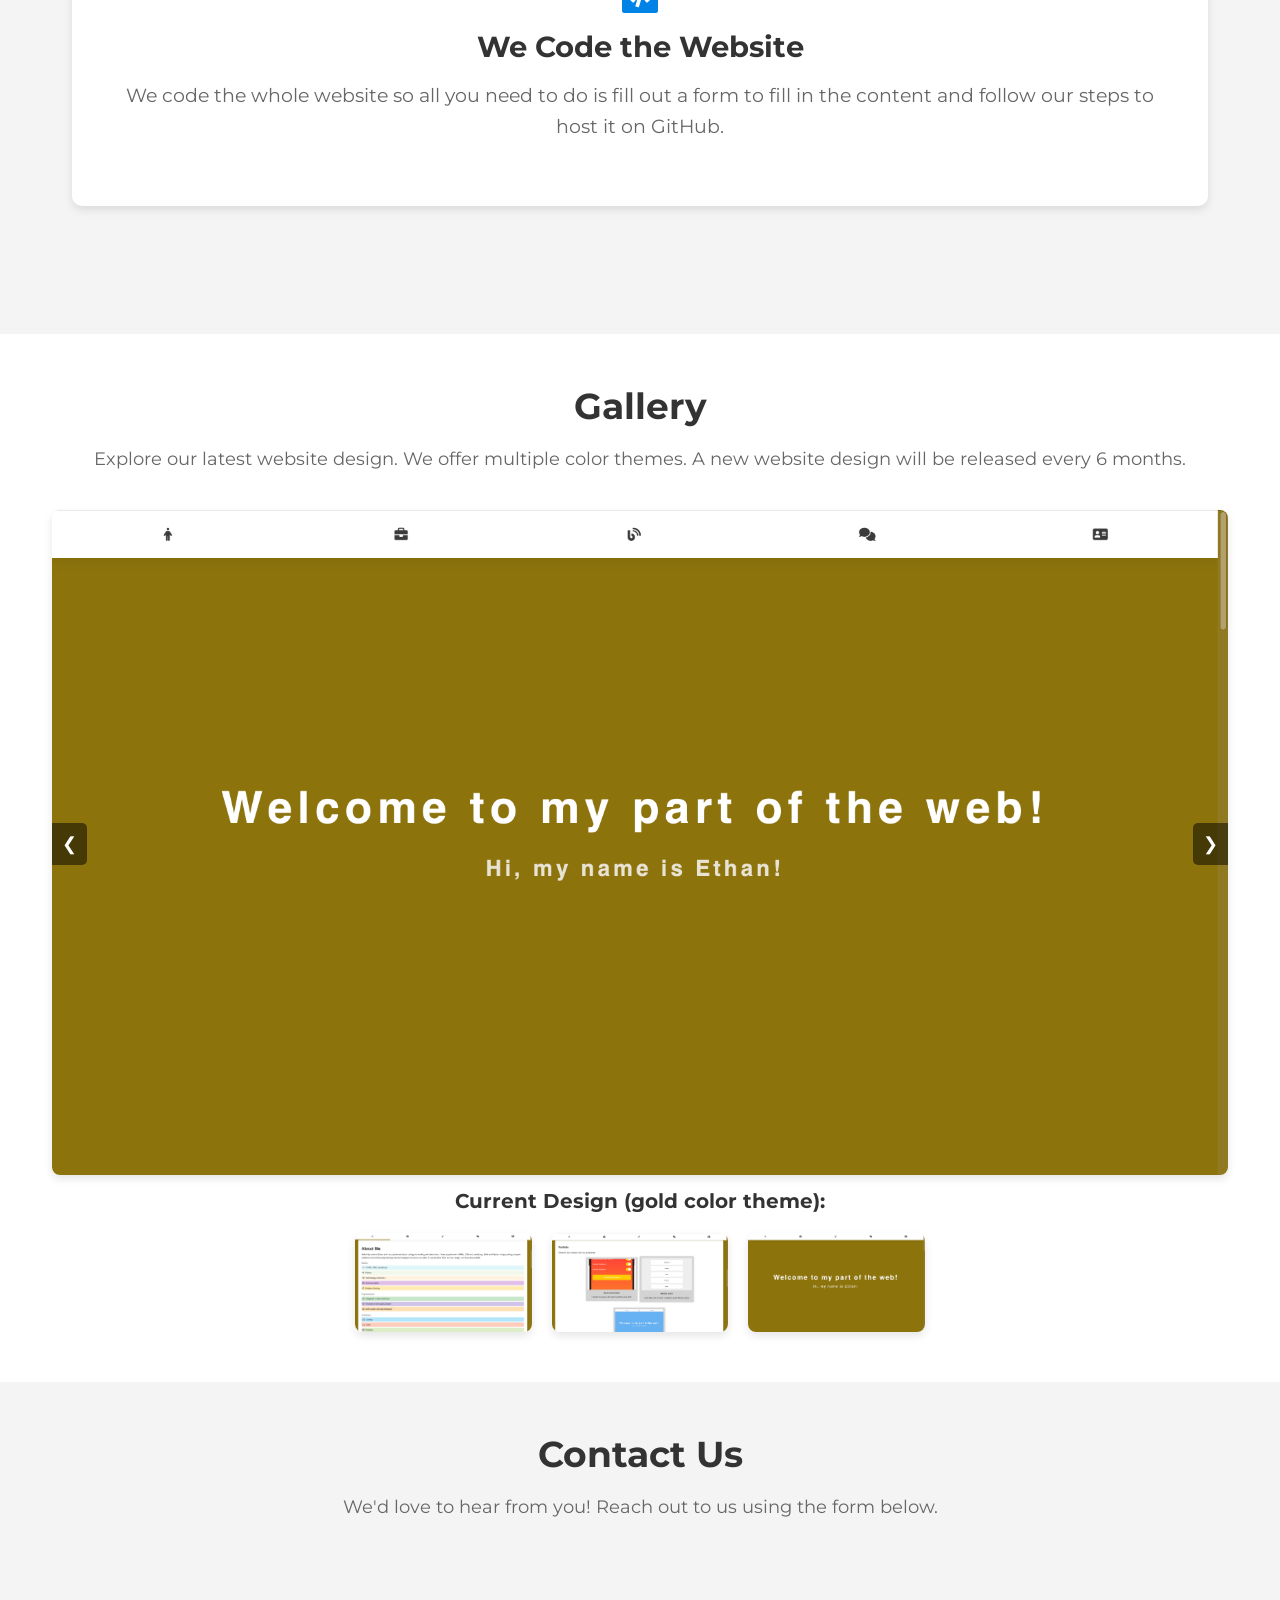
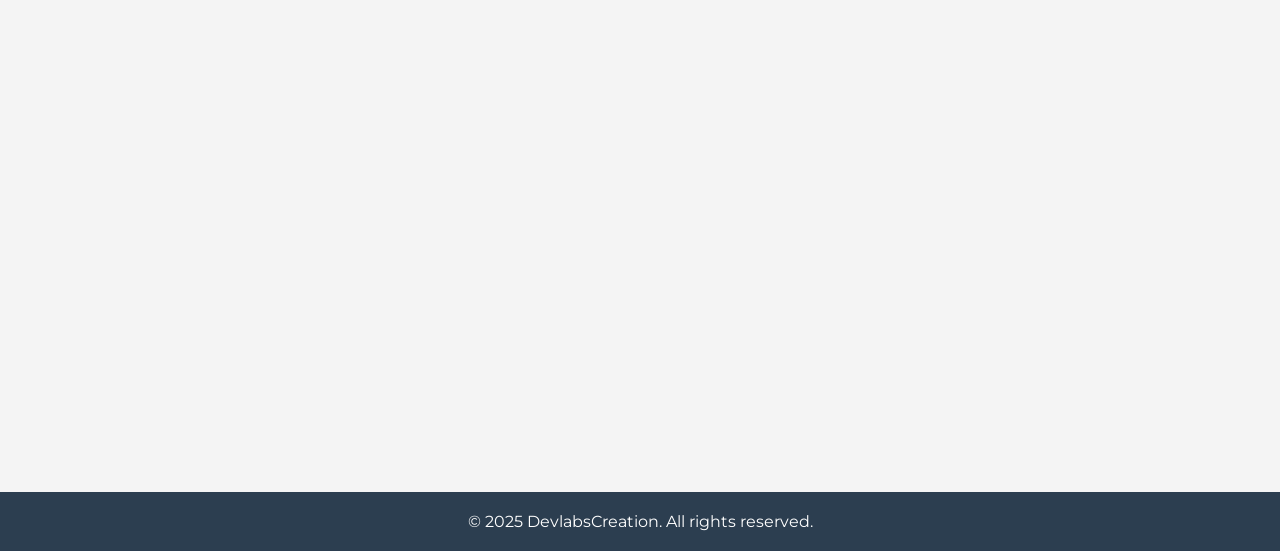
==== commit c28c25e7: "Update index.htm" ====
--- a/index.htm
+++ b/index.htm
@@ -1,666 +1,662 @@
 <!DOCTYPE html>
 <html lang="en" dir="ltr">
 <head>
-  <meta charset="utf-8">
-  <title>DevlabsCreation</title>
-  <meta name="viewport" content="width=device-width, initial-scale=1.0">
-  <link rel="stylesheet" href="style.css">
-  <link rel="icon" href="https://img.icons8.com/?size=100&id=44484&format=png&color=000000" type="image/x-icon">
-  <link rel="stylesheet" href="https://cdnjs.cloudflare.com/ajax/libs/font-awesome/5.15.3/css/all.min.css" />
-  <style>
-    @import url('https://fonts.googleapis.com/css2?family=Montserrat:ital,wght@0,100..900;1,100..900&display=swap');
-    * {
-      padding: 0;
-      margin: 0;
-      text-decoration: none;
-      list-style: none;
-      box-sizing: border-box;
-    }
-    body {
-      font-family: "Montserrat", sans-serif;
-    }
-    nav {
-      background: #0082e6;
-      height: 80px;
-      width: 100%;
-      position: fixed;
-      top: 0;
-      z-index: 1000;
-    }
-    label.logo {
-      color: white;
-      font-size: 25px;
-      line-height: 80px;
-      padding: 0 100px;
-      font-weight: bold;
-    }
-    nav ul {
-      float: right;
-      margin-right: 20px;
-    }
-    nav ul li {
-      display: inline-block;
-      line-height: 80px;
-      margin: 0 5px;
-    }
-    nav ul li a {
-      color: white;
-      font-size: 17px;
-      padding: 7px 13px;
-      border-radius: 3px;
-      text-transform: uppercase;
-    }
-    nav a.active,
-    nav a:hover {
-      background: #1b9bff;
-      transition: .5s;
-    }
-    .checkbtn {
-      font-size: 22px;
-      color: white;
-      float: right;
-      line-height: 80px;
-      margin-right: 30px;
-      cursor: pointer;
-      display: none;
-    }
-    #check {
-      display: none;
-    }
-    @media (max-width: 1050px) {
-      label.logo {
-        padding-left: 30px;
-      }
-      nav ul li a {
-        font-size: 16px;
-      }
-    }
-    @media (max-width: 1000px) {
-      .checkbtn {
-        display: block;
-      }
-      label.logo {
-        font-size: 22px;
-      }
-      ul {
-        position: fixed;
-        width: 100%;
-        height: 100vh;
-        background: #2c3e50;
-        top: 80px;
-        left: -100%;
-        text-align: center;
-        transition: all .5s;
-      }
-      nav ul li {
-        display: block;
-        margin: 50px 0;
-        line-height: 30px;
-      }
-      nav ul li a {
-        font-size: 20px;
-      }
-      a:hover,
-      a.active {
-        background: #1b9bff;
-	width: 100%;
-	padding: 10px;
-      }
-      #check:checked~ul {
-        left: 0;
-      }
-    }
-    @media (max-width: 600px) {
-      nav ul li a {
-        font-size: 14px;
-      }
-    }
-    #mainimage {
-    	position: relative;
-  		height: 100vh;
-  	width: 100%;
-	}
-
-	#mainimage {
-  		position: relative;
-  		height: 100vh;
-  		width: 100%;
-	}
-
-	#mainimage img {
-  		position: absolute;
-  		top: 0;
-  		left: 0;
-  		width: 100%;
-  		height: 100%;
-  		object-fit: cover;
-	}
-
-	#mainimage .content {
-  		position: absolute;
-  		bottom: 20px;
-  		left: 50%;
-  		transform: translate(-50%, -50%);
-  		z-index: 1;
-	}
-    .content {
-		background-color: black;
-		border-radius: 5px;
-		opacity: .8;
-		padding: 20px;
-      text-align: center;
-      color: white;
-      position: absolute;
-      bottom: 20px;
-      left: 50%;
-      transform: translate(-50%, -50%);
-    }
-    .content h1 {
-      font-size: 50px;
-      margin-bottom: 20px;
-    }
-    .content p {
-      font-size: 20px;
-      margin-bottom: 30px;
-    }
-    .content a {
-      background: #0082e6;
-      color: white;
-      padding: 10px 20px;
-      border-radius: 5px;
-      text-transform: uppercase;
-      text-decoration: none;
-      transition: background 0.5s;
-    }
-    .content a:hover {
-      background: #1b9bff;
-    }
-    #about {
-      padding: 50px 0;
-      background: #f4f4f4;
-    }
-    #about .container {
-      margin: 0 auto;
-      padding: 0 20px;
-    }
-    #about h2 {
-      text-align: center;
-      font-size: 36px;
-      margin-bottom: 20px;
-      color: #333;
-    }
-    #about p {
-      text-align: center;
-      font-size: 18px;
-      margin-bottom: 20px;
-      color: #666;
-    }
-    .about-item {
-      display: flex;
-      align-items: center;
-      margin-bottom: 20px;
-      padding: 20px;
-      background: #fff;
-      border-radius: 8px;
-      box-shadow: 0 4px 8px rgba(0, 0, 0, 0.1);
-      transition: transform 0.3s, box-shadow 0.3s;
-    }
-    .about-item:hover {
-      transform: translateY(-10px);
-      box-shadow: 0 8px 16px rgba(0, 0, 0, 0.2);
-    }
-    .about-item i {
-      font-size: 24px;
-      color: #0082e6;
-      margin-right: 15px;
-    }
-    /* Services Section Styling */
-    #services {
-      text-align: center;
-      padding: 4em 0;
-      background: #f4f4f4;
-    }
-
-    #services .container {
-      max-width: 1200px;
-      margin: 0 auto;
-      padding: 2em;
-    }
-
-    #services h2 {
-      font-size: 2.5rem;
-      margin-bottom: 1rem;
-      color: #333;
-    }
-
-    #services p {
-      font-size: 1.2rem;
-      margin-bottom: 2rem;
-      color: #666;
-      line-height: 1.6;
-    }
-
-    .service-item {
-      display: flex;
-      flex-direction: column;
-      align-items: center;
-      padding: 2em;
-      background: #fff;
-      border-radius: 10px;
-      box-shadow: 0 4px 8px rgba(0, 0, 0, 0.1);
-      margin-bottom: 2em;
-      transition: transform 0.3s, background-color 0.3s;
-      flex: 1;
-    }
-
-    .service-item:hover {
-      transform: scale(1.05);
-      background-color: #e0e0e0;
-    }
-
-    .service-item i {
-      font-size: 3rem;
-      color: #0082e6;
-      margin-bottom: 1rem;
-    }
-
-    .service-item h3 {
-      font-size: 1.8rem;
-      margin-bottom: 1rem;
-      color: #333;
-    }
-
-    .service-item p {
-      font-size: 1rem;
-      color: #666;
-      text-align: center;
-    }
-
-    #services .service-container {
-      display: flex;
-      flex-wrap: wrap;
-      gap: 2em;
-      justify-content: center;
-    }
-
-    @media (max-width: 768px) {
-      #services .service-container {
-      flex-direction: column;
-      align-items: center;
-      }
-    }
-
-    @media (max-width: 768px) {
-      #services .service-container {
-        flex-direction: column;
-        align-items: center;
-      }
-    }
-    #gallery {
-      padding: 50px 0;
-      background: #fff;
-    }
-    #gallery .container {
-      margin: 0 auto;
-      width: 95%;
-      padding: 0 20px;
-    }
-    #gallery h2 {
-      text-align: center;
-      font-size: 36px;
-      margin-bottom: 20px;
-      color: #333;
-    }
-    #gallery p {
-      text-align: center;
-      font-size: 18px;
-      margin-bottom: 40px;
-      color: #666;
-    }
-    .gallery-item {
-      text-align: center;
-      transition: transform 0.3s, box-shadow 0.3s;
-    }
-    .gallery-item img {
-      width: 100%;
-      border-radius: 8px;
-      box-shadow: 0 4px 8px rgba(0, 0, 0, 0.1);
-    }
-    .gallery-item h3 {
-      margin-top: 10px;
-      font-size: 20px;
-      color: #333;
-    }
-    .gallery-item:hover {
-      transform: translateY(-10px);
-      box-shadow: 0 8px 16px rgba(0, 0, 0, 0.2);
-    }
-    .thumbnails {
-      display: flex;
-      justify-content: center;
-      margin-top: 20px;
-    }
-    .thumbnails img {
-      width: 15%;
-      margin: 0 10px;
-      cursor: pointer;
-      border-radius: 8px;
-      box-shadow: 0 4px 8px rgba(0, 0, 0, 0.1);
-      transition: transform 0.3s, box-shadow 0.3s;
-    }
-    .thumbnails img:hover {
-      transform: scale(1.1);
-      box-shadow: 0 8px 16px rgba(0, 0, 0, 0.2);
-    }
-.gallery-image-container {
-  position: relative;
-}
-
-.gallery-image-container img {
-  width: 100%;
-  border-radius: 8px;
-  box-shadow: 0 4px 8px rgba(0, 0, 0, 0.1);
-}
-
-.phone-image {
-  display: none;
-}
-
-@media (max-width: 768px) {
-  .desktop-image {
-    display: none;
-  }
-  .phone-image {
-    display: block;
-  }
-}
-
-.prev, .next {
-  cursor: pointer;
-  position: absolute;
-  top: 50%;
-  transform: translateY(-50%);
-  font-size: 18px;
-  color: white;
-  background-color: rgba(0, 0, 0, 0.5);
-  border: none;
-  padding: 10px;
-}
-
-.prev {
-  left: 0;
-  border-radius: 0 5px 5px 0;
-}
-
-.next {
-  right: 0;
-  border-radius: 5px 0 0 5px;
-}
-
-.prev:hover, .next:hover {
-  background-color: rgba(0, 0, 0, 0.8);
-}
-/* Contact Section Styling */
-#contact {
-	padding: 50px 0;
-	background: #f4f4f4;
-	text-align: center;
-  }
-  
-#contact .container {
-	margin: 0 auto;
-	display: flex;
-	justify-content: center; /* Center horizontally */
-	align-items: center; /* Center vertically */
-	text-align: center;
-	padding: 0 20px;
-	flex-wrap: wrap;
-}
-  
-  #contact h2 {
-	text-align: center;
-	font-size: 36px;
-	margin-bottom: 20px;
-	color: #333;
-	width: 100%;
-  }
-  
-  #contact p {
-	text-align: center;
-	font-size: 18px;
-	margin-bottom: 40px;
-	color: #666;
-	width: 100%;
-  }
-  
-  .contact-form {
-  text-align: center;
-  width: 2000px;
-  }
-  
-  .contact-icons {
-	display: flex;
-	flex-direction: row;
-	justify-content: center; /* Center the icons horizontally */
-	align-items: center;
-	flex-wrap: wrap;
-	gap: 20px;
-	text-align: center; /* Ensure text alignment is centered */
-}
-
-  
-  .contact-icons a {
-	  color: #333;
-	  font-size: 24px;
-	  margin: 0;
-	  transition: color 0.3s, transform 0.3s;
-  }
-  
-  .contact-icons a:hover {
-	  transform: scale(1.2);
-	  color: #0082e6;
-  }
-  
-  .contact-button {
-	padding: 10px 20px;
-	font-size: 18px;
-	color: white;
-	background: #0082e6;
-	border: none;
-	border-radius: 5px;
-	cursor: pointer;
-	transition: background 0.3s, transform 0.3s;
-	align-self: center;
-	text-decoration: none;
-	text-align: center;
-  }
-  
-  .contact-button:hover {
-	transform: scale(1.05);
-  }
-    footer {
-      background: #2c3e50;
-      color: white;
-      padding: 20px 0;
-      text-align: center;
-    }
-  </style>
+    <meta charset="utf-8">
+    <title>DevlabsCreation</title>
+    <meta name="viewport" content="width=device-width, initial-scale=1.0">
+    <link rel="stylesheet" href="style.css">
+    <link rel="icon" href="https://img.icons8.com/?size=100&id=44484&format=png&color=000000" type="image/x-icon">
+    <link rel="stylesheet" href="https://cdnjs.cloudflare.com/ajax/libs/font-awesome/5.15.3/css/all.min.css" />
+    <style>
+        @import url('https://fonts.googleapis.com/css2?family=Montserrat:ital,wght@0,100..900;1,100..900&display=swap');
+        * {
+            padding: 0;
+            margin: 0;
+            text-decoration: none;
+            list-style: none;
+            box-sizing: border-box;
+        }
+        body {
+            font-family: "Montserrat", sans-serif;
+        }
+        nav {
+            background: #0082e6;
+            height: 80px;
+            width: 100%;
+            position: fixed;
+            top: 0;
+            z-index: 1000;
+        }
+        label.logo {
+            color: white;
+            font-size: 25px;
+            line-height: 80px;
+            padding: 0 100px;
+            font-weight: bold;
+        }
+        nav ul {
+            float: right;
+            margin-right: 20px;
+        }
+        nav ul li {
+            display: inline-block;
+            line-height: 80px;
+            margin: 0 5px;
+        }
+        nav ul li a {
+            color: white;
+            font-size: 17px;
+            padding: 7px 13px;
+            border-radius: 3px;
+            text-transform: uppercase;
+        }
+        nav a.active,
+        nav a:hover {
+            background: #1b9bff;
+            transition: .5s;
+        }
+        .checkbtn {
+            font-size: 22px;
+            color: white;
+            float: right;
+            line-height: 80px;
+            margin-right: 30px;
+            cursor: pointer;
+            display: none;
+        }
+        #check {
+            display: none;
+        }
+        @media (max-width: 1050px) {
+            label.logo {
+                padding-left: 30px;
+            }
+            nav ul li a {
+                font-size: 16px;
+            }
+        }
+        @media (max-width: 1000px) {
+            .checkbtn {
+                display: block;
+            }
+            label.logo {
+                font-size: 22px;
+            }
+            ul {
+                position: fixed;
+                width: 100%;
+                height: 100vh;
+                background: #2c3e50;
+                top: 80px;
+                left: -100%;
+                text-align: center;
+                transition: all .5s;
+            }
+            nav ul li {
+                display: block;
+                margin: 50px 0;
+                line-height: 30px;
+            }
+            nav ul li a {
+                font-size: 20px;
+            }
+            a:hover,
+            a.active {
+                background: #1b9bff;
+                width: 100%;
+                padding: 10px;
+            }
+            #check:checked~ul {
+                left: 0;
+            }
+        }
+        @media (max-width: 600px) {
+            nav ul li a {
+                font-size: 14px;
+            }
+        }
+        #mainimage {
+            position: relative;
+            height: 100vh;
+            width: 100%;
+        }
+
+        #mainimage {
+            position: relative;
+            height: 100vh;
+            width: 100%;
+        }
+
+        #mainimage img {
+            position: absolute;
+            top: 0;
+            left: 0;
+            width: 100%;
+            height: 100%;
+            object-fit: cover;
+        }
+
+        #mainimage .content {
+            position: absolute;
+            bottom: 20px;
+            left: 50%;
+            transform: translate(-50%, -50%);
+            z-index: 1;
+        }
+        .content {
+            background-color: black;
+            border-radius: 5px;
+            opacity: .8;
+            padding: 20px;
+            text-align: center;
+            color: white;
+            position: absolute;
+            bottom: 20px;
+            left: 50%;
+            transform: translate(-50%, -50%);
+        }
+        .content h1 {
+            font-size: 50px;
+            margin-bottom: 20px;
+        }
+        .content p {
+            font-size: 20px;
+            margin-bottom: 30px;
+        }
+        .content a {
+            background: #0082e6;
+            color: white;
+            padding: 10px 20px;
+            border-radius: 5px;
+            text-transform: uppercase;
+            text-decoration: none;
+            transition: background 0.5s;
+        }
+        .content a:hover {
+            background: #1b9bff;
+        }
+        #about {
+            padding: 50px 0;
+            background: #f4f4f4;
+        }
+        #about .container {
+            margin: 0 auto;
+            padding: 0 20px;
+        }
+        #about h2 {
+            text-align: center;
+            font-size: 36px;
+            margin-bottom: 20px;
+            color: #333;
+        }
+        #about p {
+            text-align: center;
+            font-size: 18px;
+            margin-bottom: 20px;
+            color: #666;
+        }
+        .about-item {
+            display: flex;
+            align-items: center;
+            margin-bottom: 20px;
+            padding: 20px;
+            background: #fff;
+            border-radius: 8px;
+            box-shadow: 0 4px 8px rgba(0, 0, 0, 0.1);
+            transition: transform 0.3s, box-shadow 0.3s;
+        }
+        .about-item:hover {
+            transform: translateY(-10px);
+            box-shadow: 0 8px 16px rgba(0, 0, 0, 0.2);
+        }
+        .about-item i {
+            font-size: 24px;
+            color: #0082e6;
+            margin-right: 15px;
+        }
+        /* Services Section Styling */
+        #services {
+            text-align: center;
+            padding: 4em 0;
+            background: #f4f4f4;
+        }
+
+        #services .container {
+            max-width: 1200px;
+            margin: 0 auto;
+            padding: 2em;
+        }
+
+        #services h2 {
+            font-size: 2.5rem;
+            margin-bottom: 1rem;
+            color: #333;
+        }
+
+        #services p {
+            font-size: 1.2rem;
+            margin-bottom: 2rem;
+            color: #666;
+            line-height: 1.6;
+        }
+
+        .service-item {
+            display: flex;
+            flex-direction: column;
+            align-items: center;
+            padding: 2em;
+            background: #fff;
+            border-radius: 10px;
+            box-shadow: 0 4px 8px rgba(0, 0, 0, 0.1);
+            margin-bottom: 2em;
+            transition: transform 0.3s, background-color 0.3s;
+            flex: 1;
+        }
+
+        .service-item:hover {
+            transform: scale(1.05);
+            background-color: #e0e0e0;
+        }
+
+        .service-item i {
+            font-size: 3rem;
+            color: #0082e6;
+            margin-bottom: 1rem;
+        }
+
+        .service-item h3 {
+            font-size: 1.8rem;
+            margin-bottom: 1rem;
+            color: #333;
+        }
+
+        .service-item p {
+            font-size: 1rem;
+            color: #666;
+            text-align: center;
+        }
+
+        #services .service-container {
+            display: flex;
+            flex-wrap: wrap;
+            gap: 2em;
+            justify-content: center;
+        }
+
+        @media (max-width: 768px) {
+            #services .service-container {
+            flex-direction: column;
+            align-items: center;
+            }
+        }
+
+        @media (max-width: 768px) {
+            #services .service-container {
+                flex-direction: column;
+                align-items: center;
+            }
+        }
+        #gallery {
+            padding: 50px 0;
+            background: #fff;
+        }
+        #gallery .container {
+            margin: 0 auto;
+            width: 95%;
+            padding: 0 20px;
+        }
+        #gallery h2 {
+            text-align: center;
+            font-size: 36px;
+            margin-bottom: 20px;
+            color: #333;
+        }
+        #gallery p {
+            text-align: center;
+            font-size: 18px;
+            margin-bottom: 40px;
+            color: #666;
+        }
+        .gallery-item {
+            text-align: center;
+            transition: transform 0.3s, box-shadow 0.3s;
+        }
+        .gallery-item img {
+            width: 100%;
+            border-radius: 8px;
+            box-shadow: 0 4px 8px rgba(0, 0, 0, 0.1);
+        }
+        .gallery-item h3 {
+            margin-top: 10px;
+            font-size: 20px;
+            color: #333;
+        }
+        .gallery-item:hover {
+            transform: translateY(-10px);
+            box-shadow: 0 8px 16px rgba(0, 0, 0, 0.2);
+        }
+        .thumbnails {
+            display: flex;
+            justify-content: center;
+            margin-top: 20px;
+        }
+        .thumbnails img {
+            width: 15%;
+            margin: 0 10px;
+            cursor: pointer;
+            border-radius: 8px;
+            box-shadow: 0 4px 8px rgba(0, 0, 0, 0.1);
+            transition: transform 0.3s, box-shadow 0.3s;
+        }
+        .thumbnails img:hover {
+            transform: scale(1.1);
+            box-shadow: 0 8px 16px rgba(0, 0, 0, 0.2);
+        }
+        .gallery-image-container {
+            position: relative;
+        }
+
+        .gallery-image-container img {
+            width: 100%;
+            border-radius: 8px;
+            box-shadow: 0 4px 8px rgba(0, 0, 0, 0.1);
+        }
+
+        .phone-image {
+            display: none;
+        }
+
+        @media (max-width: 768px) {
+            .desktop-image {
+                display: none;
+            }
+            .phone-image {
+                display: block;
+            }
+        }
+
+        .prev, .next {
+            cursor: pointer;
+            position: absolute;
+            top: 50%;
+            transform: translateY(-50%);
+            font-size: 18px;
+            color: white;
+            background-color: rgba(0, 0, 0, 0.5);
+            border: none;
+            padding: 10px;
+        }
+
+        .prev {
+            left: 0;
+            border-radius: 0 5px 5px 0;
+        }
+
+        .next {
+            right: 0;
+            border-radius: 5px 0 0 5px;
+        }
+
+        .prev:hover, .next:hover {
+            background-color: rgba(0, 0, 0, 0.8);
+        }
+        /* Contact Section Styling */
+        #contact {
+            padding: 50px 0;
+            background: #f4f4f4;
+            text-align: center;
+        }
+
+        #contact .container {
+            margin: 0 auto;
+            display: flex;
+            justify-content: center; /* Center horizontally */
+            align-items: center; /* Center vertically */
+            text-align: center;
+            padding: 0 20px;
+            flex-wrap: wrap;
+        }
+
+        #contact h2 {
+            text-align: center;
+            font-size: 36px;
+            margin-bottom: 20px;
+            color: #333;
+            width: 100%;
+        }
+
+        #contact p {
+            text-align: center;
+            font-size: 18px;
+            margin-bottom: 40px;
+            color: #666;
+            width: 100%;
+        }
+
+        .contact-form {
+        text-align: center;
+        width: 100%; /* Make the iframe responsive */
+        max-width: 800px; /* Limit maximum width */
+        }
+
+        .contact-icons {
+            display: flex;
+            flex-direction: row;
+            justify-content: center; /* Center the icons horizontally */
+            align-items: center;
+            flex-wrap: wrap;
+            gap: 20px;
+            text-align: center; /* Ensure text alignment is centered */
+        }
+
+
+        .contact-icons a {
+            color: #333;
+            font-size: 24px;
+            margin: 0;
+            transition: color 0.3s, transform 0.3s;
+        }
+
+        .contact-icons a:hover {
+            transform: scale(1.2);
+            color: #0082e6;
+        }
+
+        .contact-button {
+            padding: 10px 20px;
+            font-size: 18px;
+            color: white;
+            background: #0082e6;
+            border: none;
+            border-radius: 5px;
+            cursor: pointer;
+            transition: background 0.3s, transform 0.3s;
+            align-self: center;
+            text-decoration: none;
+            text-align: center;
+        }
+
+        .contact-button:hover {
+            transform: scale(1.05);
+        }
+        footer {
+            background: #2c3e50;
+            color: white;
+            padding: 20px 0;
+            text-align: center;
+        }
+    </style>
 </head>
 <body>
-  <nav>
-    <input type="checkbox" id="check">
-    <label for="check" class="checkbtn">
-  	<i class="fas fa-bars" id="bars"></i>
-  	<i class="fas fa-times" id="cross" style="display: none;"></i>
-    </label>
-    <label class="logo">DevLabsCreation</label>
-    <ul>
-      <li><a class="active" href="index.htm">Home</a></li>
-      <li><a href="devlabs-about-page.htm">About</a></li>
-      <li><a href="devlabs-service-page.htm">Services</a></li>
-      <li><a href="devlabs-gallery-page.htm">Gallery</a></li>
-      <li><a href="devlabs-contact-page.htm">Contact</a></li>
-    </ul>
-  </nav>
-  <section id="mainimage">
-  <img src="mainimage2.png" alt="Main Image" style="width: 100%; height: 100vh; object-fit: cover;">
-  <div class="content">
-    <h1>Welcome!</h1>
-    <p>To the path to get a FREE presence on the web.</p>
-    <a href="devlabs-service-page.htm">Learn More</a>
-  </div>
+    <nav>
+        <input type="checkbox" id="check">
+        <label for="check" class="checkbtn">
+            <i class="fas fa-bars" id="bars"></i>
+            <i class="fas fa-times" id="cross" style="display: none;"></i>
+        </label>
+        <label class="logo">DevLabsCreation</label>
+        <ul>
+            <li><a class="active" href="index.htm">Home</a></li>
+            <li><a href="devlabs-about-page.htm">About</a></li>
+            <li><a href="devlabs-service-page.htm">Services</a></li>
+            <li><a href="devlabs-gallery-page.htm">Gallery</a></li>
+            <li><a href="devlabs-contact-page.htm">Contact</a></li>
+        </ul>
+    </nav>
+    <section id="mainimage">
+        <img src="mainimage2.png" alt="Main Image" style="width: 100%; height: 100vh; object-fit: cover;">
+        <div class="content">
+            <h1>Welcome!</h1>
+            <p>To the path to get a FREE presence on the web.</p>
+            <a href="devlabs-service-page.htm">Learn More</a>
+        </div>
+    </section>
+    <section id="about">
+        <div class="container">
+            <h2>About DevlabsCreation</h2>
+            <p>DevlabsCreation aims to provide anyone with a free website that suits anyone’s needs. We strive to promote online presence and digital inclusivity.</p>
+            <p>At DevLabsCreation we provide a service to help anyone get their own personal website and be part of the expansive network of websites. The website is based on our own design and can be customized for many different needs. Our team consists of dedicated individuals.</p>
+            <h2>Why get a personal website</h2>
+            <div class="about-item">
+                <i class="fas fa-solid fa-globe"></i>
+                <p>Establish online presence</p>
+            </div>
+            <div class="about-item">
+                <i class="fas fa-solid fa-briefcase"></i>
+                <p>Showcase work and skills</p>
+            </div>
+            <div class="about-item">
+                <i class="fas fa-solid fa-network-wired"></i>
+                <p>Networking and opportunities</p>
+            </div>
+            <div class="about-item">
+                <i class="fas fa-solid fa-circle"></i>
+                <p>Personal branding</p>
+            </div>
+            <h2>Why us</h2>
+            <div class="about-item">
+                <i class="fas fa-solid fa-code"></i>
+                <p>Get a professional-looking website</p>
+            </div>
+            <div class="about-item">
+                <i class="fas fa-solid fa-clock"></i>
+                <p>Save time and effort in designing a website from scratch</p>
+            </div>
+            <div class="about-item">
+                <i class="fas fa-solid fa-palette"></i>
+                <p>Easily customize the template to fit your personal brand and needs</p>
+            </div>
+            <div class="about-item">
+                <i class="fas fa-solid fa-arrow-right"></i>
+                <p>Launch your online presence quickly and efficiently</p>
+            </div>
+            <div class="about-item">
+                <i class="fas fa-solid fa-image"></i>
+                <p>Focus on creating content and building your audience</p>
+            </div>
+            <div class="about-item">
+                <i class="fas fa-solid fa-dollar-sign"></i>
+                <p>Get started with a strong online identity at no cost</p>
+            </div>
+        </div>
+    </section>
+    <section id="services">
+        <div class="container">
+            <h2>Our Service</h2>
+            <p>At DevlabsCreation, we offer a service to provide anyone with their own personal websites.</p>
+            <div class="service-item">
+                <i class="fas fa-solid fa-palette"></i>
+                <h3>Web Design</h3>
+                <p>We provide a new website design every 6 months.</p>
+            </div>
+            <div class="service-item">
+                <i class="fas fa-mobile-alt"></i>
+                <h3>Screen Optimization</h3>
+                <p>Ensure your website looks great and functions perfectly on all devices.</p>
+            </div>
+            <div class="service-item">
+                <i class="fas fa-solid fa-file-code"></i>
+                <h3>We Code the Website</h3>
+                <p>We code the whole website so all you need to do is fill out a form to fill in the content and follow our steps to host it on GitHub.</p>
+            </div>
+        </div>
+    </section>
+    <section id="gallery">
+    <div class="container">
+        <h2>Gallery</h2>
+        <p>Explore our latest website design. We offer multiple color themes. A new website design will be released every 6 months.</p>
+        <div class="gallery-item">
+            <div class="gallery-image-container">
+                <img id="galleryImage" src="mainsection.png" alt="Main Section of Website" class="desktop-image">
+                <img id="galleryImagePhone" src="mainsection-phone.png" alt="Main Section of Website Phone" class="phone-image">
+                <button class="prev" onclick="prevImage()">&#10094;</button>
+                <button class="next" onclick="nextImage()">&#10095;</button>
+            </div>
+            <h3>Current Design (gold color theme): </h3>
+            <div class="thumbnails">
+                <img src="aboutsection.png" alt="About Section of Website" onclick="changeImage('aboutsection.png', 'aboutsection-phone.png')">
+                <img src="portfoliosection.png" alt="Portfolio Section of Website" onclick="changeImage('portfoliosection.png', 'portfoliosection-phone.png')">
+                <img src="mainsection.png" alt="Main Section of Website" onclick="changeImage('mainsection.png', 'mainsection-phone.png')">
+            </div>
+        </div>
+    </div>
 </section>
-  <section id="about">
-    <div class="container">
-      <h2>About DevlabsCreation</h2>
-      <p>DevlabsCreation aims to provide anyone with a free website that suits anyone’s needs. We strive to promote online presence and digital inclusivity.</p>
-      <p>At DevLabsCreation we provide a service to help anyone get their own personal website and be part of the expansive network of websites. The website is based on our own design and can be customized for many different needs. Our team consists of dedicated individuals.</p>
-      <h2>Why get a personal website</h2>
-      <div class="about-item">
-        <i class="fas fa-solid fa-globe"></i>
-        <p>Establish online presence</p>
-      </div>
-      <div class="about-item">
-        <i class="fas fa-solid fa-briefcase"></i>
-        <p>Showcase work and skills</p>
-      </div>
-      <div class="about-item">
-        <i class="fas fa-solid fa-network-wired"></i>
-        <p>Networking and opportunities</p>
-      </div>
-      <div class="about-item">
-        <i class="fas fa-solid fa-circle"></i>
-        <p>Personal branding</p>
-      </div>
-      <h2>Why us</h2>
-      <div class="about-item">
-        <i class="fas fa-solid fa-code"></i>
-        <p>Get a professional-looking website</p>
-      </div>
-      <div class="about-item">
-        <i class="fas fa-solid fa-clock"></i>
-        <p>Save time and effort in designing a website from scratch</p>
-      </div>
-      <div class="about-item">
-        <i class="fas fa-solid fa-palette"></i>
-        <p>Easily customize the template to fit your personal brand and needs</p>
-      </div>
-      <div class="about-item">
-        <i class="fas fa-solid fa-arrow-right"></i>
-        <p>Launch your online presence quickly and efficiently</p>
-      </div>
-      <div class="about-item">
-        <i class="fas fa-solid fa-image"></i>
-        <p>Focus on creating content and building your audience</p>
-      </div>
-      <div class="about-item">
-        <i class="fas fa-solid fa-dollar-sign"></i>
-        <p>Get started with a strong online identity at no cost</p>
-      </div>
-    </div>
-  </section>
-  <section id="services">
-    <div class="container">
-      <h2>Our Service</h2>
-      <p>At DevlabsCreation, we offer a service to provide anyone with their own personal websites.</p>
-      <div class="service-item">
-        <i class="fas fa-solid fa-palette"></i>
-        <h3>Web Design</h3>
-        <p>We provide a new website design every 6 months.</p>
-      </div>
-      <div class="service-item">
-        <i class="fas fa-mobile-alt"></i>
-        <h3>Screen Optimization</h3>
-        <p>Ensure your website looks great and functions perfectly on all devices.</p>
-      </div>
-      <div class="service-item">
-        <i class="fas fa-solid fa-file-code"></i>
-        <h3>We Code the Website</h3>
-        <p>We code the whole website so all you need to do is fill out a form to fill in the content and follow our steps to host it on GitHub.</p>
-      </div>
-    </div>
-  </section>
-  <!-- Gallery Section -->
-<section id="gallery">
-  <div class="container">
-    <h2>Gallery</h2>
-    <p>Explore our latest website design. We offer multiple color themes. A new website design will be released every 6 months.</p>
-    <div class="gallery-item">
-      <div class="gallery-image-container">
-        <img id="galleryImage" src="mainsection.png" alt="Main Section of Website" class="desktop-image">
-        <img id="galleryImagePhone" src="mainsection-phone.png" alt="Main Section of Website Phone" class="phone-image">
-        <button class="prev" onclick="prevImage()">&#10094;</button>
-        <button class="next" onclick="nextImage()">&#10095;</button>
-      </div>
-      <h3>Current Design (gold color theme): </h3>
-      <div class="thumbnails">
-        <img src="aboutsection.png" alt="About Section of Website" onclick="changeImage('aboutsection.png', 'aboutsection-phone.png')">
-        <img src="portfoliosection.png" alt="Portfolio Section of Website" onclick="changeImage('portfoliosection.png', 'portfoliosection-phone.png')">
-        <img src="mainsection.png" alt="Main Section of Website" onclick="changeImage('mainsection.png', 'mainsection-phone.png')">
-      </div>
-    </div>
-  </div>
-</section>
-  <section id="contact">
-    <div class="container">
-      <h2>Contact Us</h2>
-      <p>We'd love to hear from you! Reach out to us using the form below.</p>
-      <div class="contact-form">
-        <iframe width="800" height="480px" src="https://forms.office.com/Pages/ResponsePage.aspx?id=DQSIkWdsW0yxEjajBLZtrQAAAAAAAAAAAANAAoxDrAxUN0xYSkc2WDNFVlg5MjUxNE0xSDFLRTZMSi4u&embed=true" frameborder="0" marginwidth="0" marginheight="0" style="border: none; max-width:100%; max-height:100vh" allowfullscreen webkitallowfullscreen mozallowfullscreen msallowfullscreen> </iframe>
-      </div>
-    </div>
-  </section>
-  <footer>
-    <div class="container">
-      <p>&copy; 2025 DevlabsCreation. All rights reserved.</p>
-    </div>
-  </footer>
+    <section id="contact">
+        <div class="container">
+            <h2>Contact Us</h2>
+            <p>We'd love to hear from you! Reach out to us using the form below.</p>
+            <div class="contact-form">
+                <iframe width="100%" height="480px" src="https://forms.office.com/Pages/ResponsePage.aspx?id=DQSIkWdsW0yxEjajBLZtrQAAAAAAAAAAAANAAoxDrAxUN0xYSkc2WDNFVlg5MjUxNE0xSDFLRTZMSi4u&embed=true" frameborder="0" marginwidth="0" marginheight="0" style="border: none; max-width:100%; max-height:100vh" allowfullscreen webkitallowfullscreen mozallowfullscreen msallowfullscreen> </iframe>
+            </div>
+        </div>
+    </section>
+    <footer>
+        <div class="container">
+            <p>&copy; 2025 DevlabsCreation. All rights reserved.</p>
+        </div>
+    </footer>
 </body>
 <script>
-  document.getElementById('check').addEventListener('change', function() {
-    var bars = document.getElementById('bars');
-    var cross = document.getElementById('cross');
-  
-    if (this.checked) {
-      bars.style.display = 'none';
-      cross.style.display = 'inline-block';
-    } else {
-      bars.style.display = 'inline-block';
-      cross.style.display = 'none';
-    }
-  });
-
-let images = ["mainsection.png", "aboutsection.png", "portfoliosection.png", "blogsection.png"];
+    document.getElementById('check').addEventListener('change', function() {
+        var bars = document.getElementById('bars');
+        var cross = document.getElementById('cross');
+
+        if (this.checked) {
+            bars.style.display = 'none';
+            cross.style.display = 'inline-block';
+        } else {
+            bars.style.display = 'inline-block';
+            cross.style.display = 'none';
+        }
+    });
+
+let images = ["mainsection.png", "aboutsection.png", "portfoliosection.png"];
 let phoneImages = ["mainsection-phone.png", "aboutsection-phone.png", "portfoliosection-phone.png"];
 let currentImageIndex = 0;
 
 function changeImage(imageSrc, phoneImageSrc) {
-  const galleryImage = document.getElementById('galleryImage');
-  const galleryImagePhone = document.getElementById('galleryImagePhone');
-  galleryImage.src = imageSrc;
-  galleryImagePhone.src = phoneImageSrc;
-  currentImageIndex = images.indexOf(imageSrc);
+    const galleryImage = document.getElementById('galleryImage');
+    const galleryImagePhone = document.getElementById('galleryImagePhone');
+    galleryImage.src = imageSrc;
+    galleryImagePhone.src = phoneImageSrc;
+    currentImageIndex = images.indexOf(imageSrc);
 }
 
 function prevImage() {
-  const galleryImage = document.getElementById('galleryImage');
-  const galleryImagePhone = document.getElementById('galleryImagePhone');
-  currentImageIndex = (currentImageIndex - 1 + images.length) % images.length;
-  galleryImage.src = images[currentImageIndex];
-  galleryImagePhone.src = phoneImages[currentImageIndex];
+    const galleryImage = document.getElementById('galleryImage');
+    const galleryImagePhone = document.getElementById('galleryImagePhone');
+    currentImageIndex = (currentImageIndex - 1 + images.length) % images.length;
+    galleryImage.src = images[currentImageIndex];
+    galleryImagePhone.src = phoneImages[currentImageIndex];
 }
 
 function nextImage() {
-  const galleryImage = document.getElementById('galleryImage');
-  const galleryImagePhone = document.getElementById('galleryImagePhone');
-  currentImageIndex = (currentImageIndex + 1) % images.length;
-  galleryImage.src = images[currentImageIndex];
-  galleryImagePhone.src = phoneImages[currentImageIndex];
+    const galleryImage = document.getElementById('galleryImage');
+    const galleryImagePhone = document.getElementById('galleryImagePhone');
+    currentImageIndex = (currentImageIndex + 1) % images.length;
+    galleryImage.src = images[currentImageIndex];
+    galleryImagePhone.src = phoneImages[currentImageIndex];
 }
 </script>
 </html>
 
- 
-   
-
-  
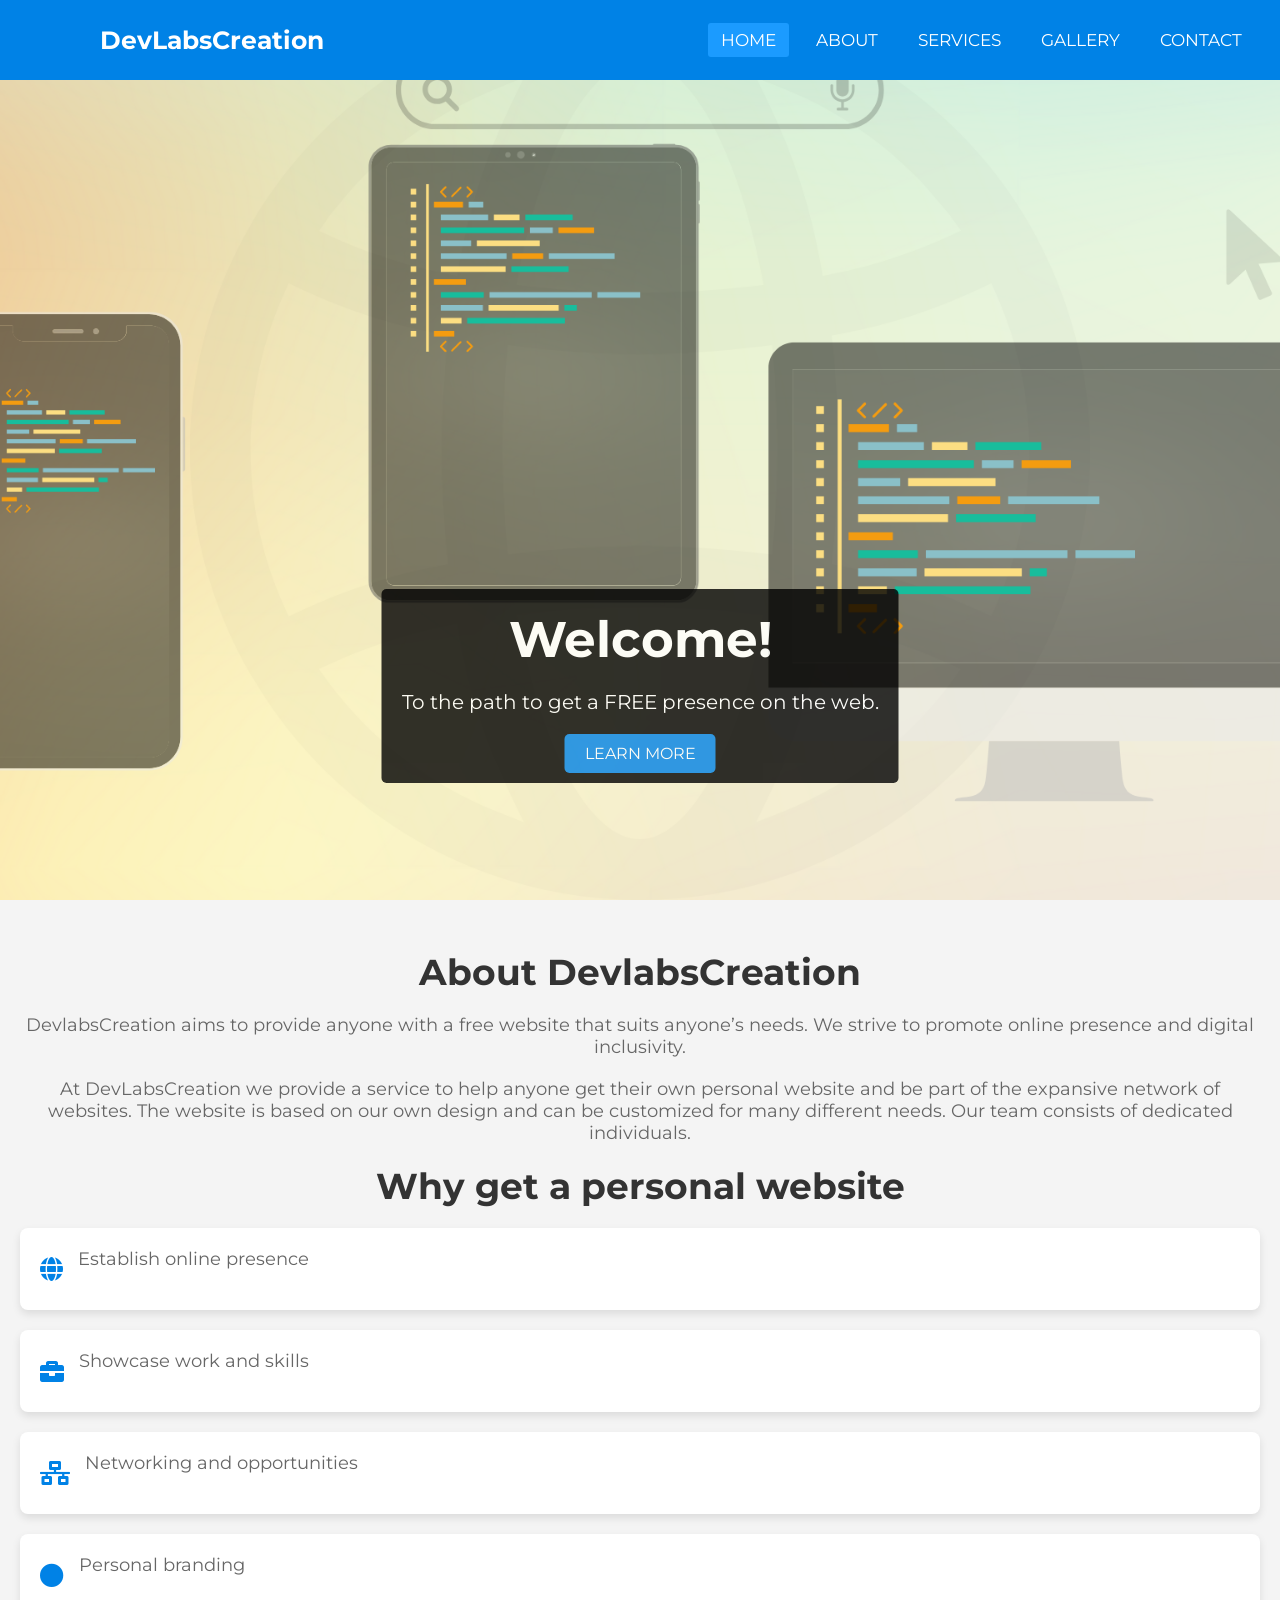
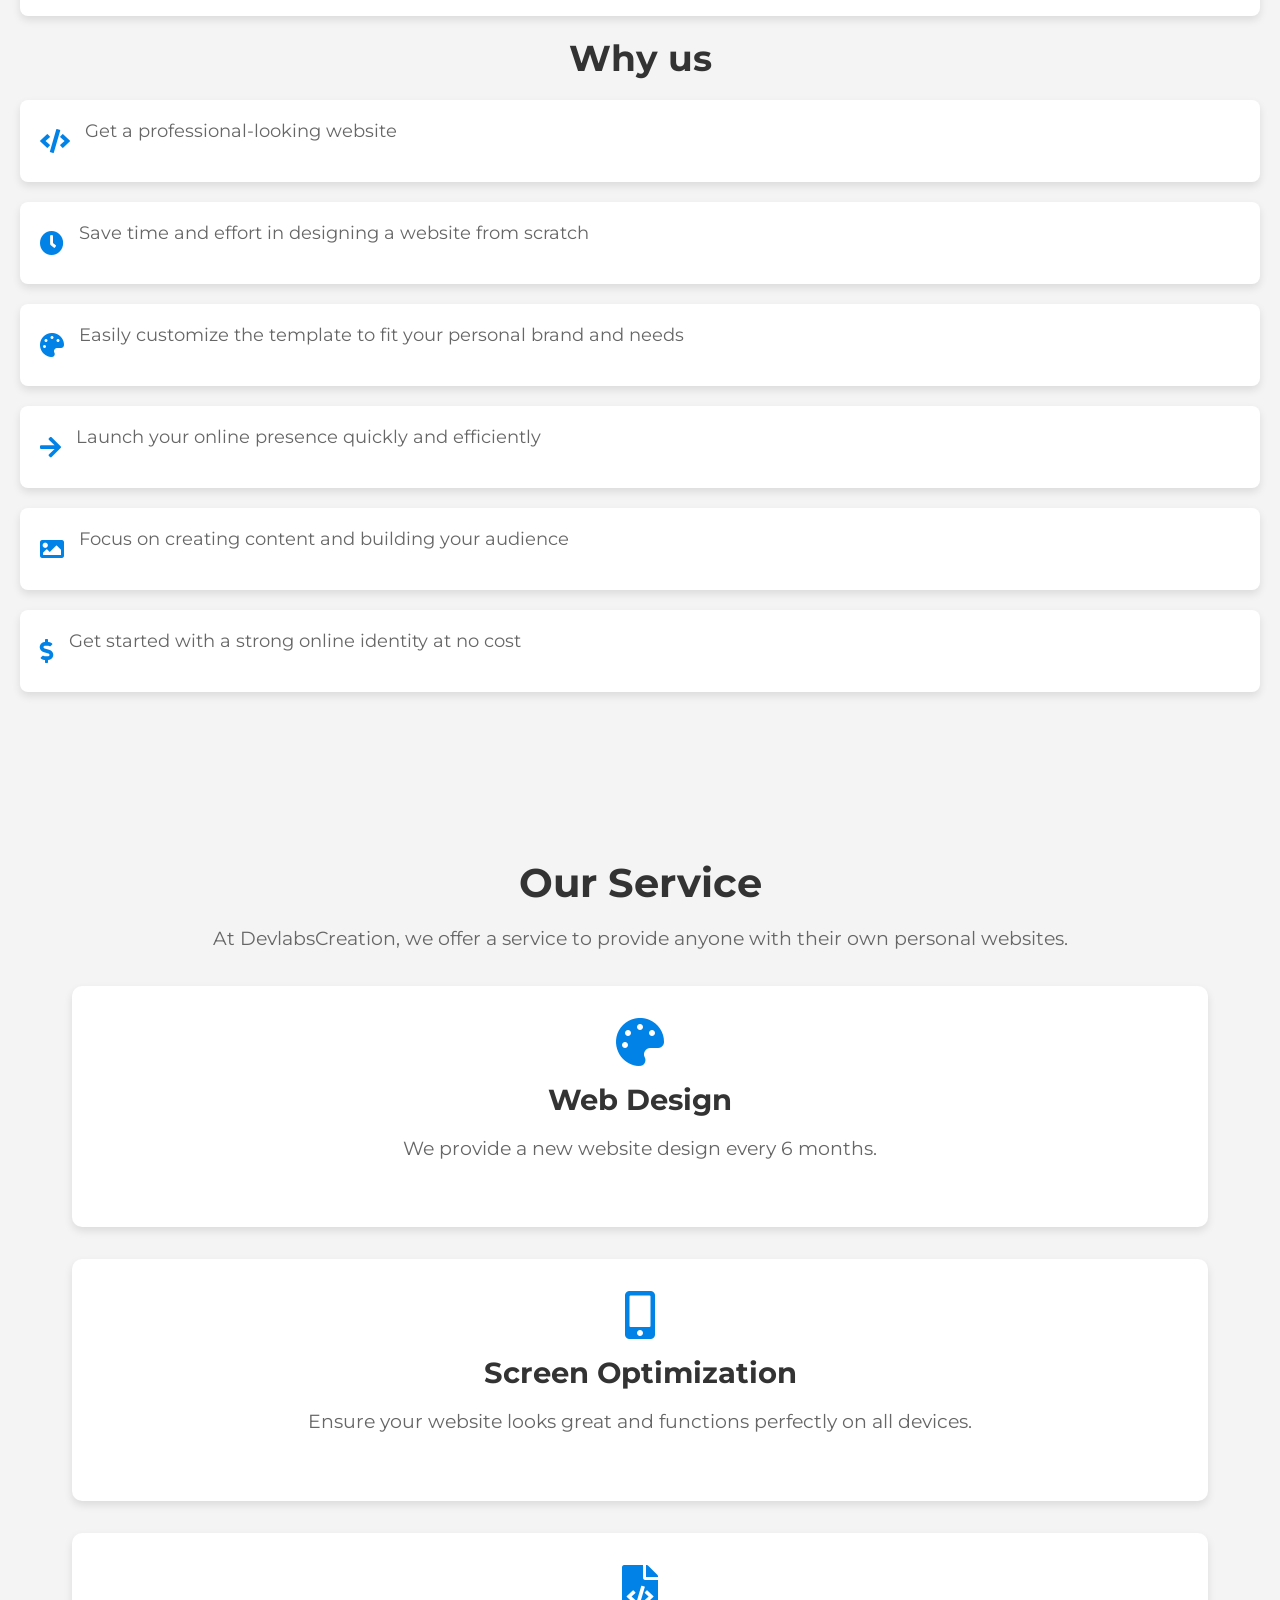
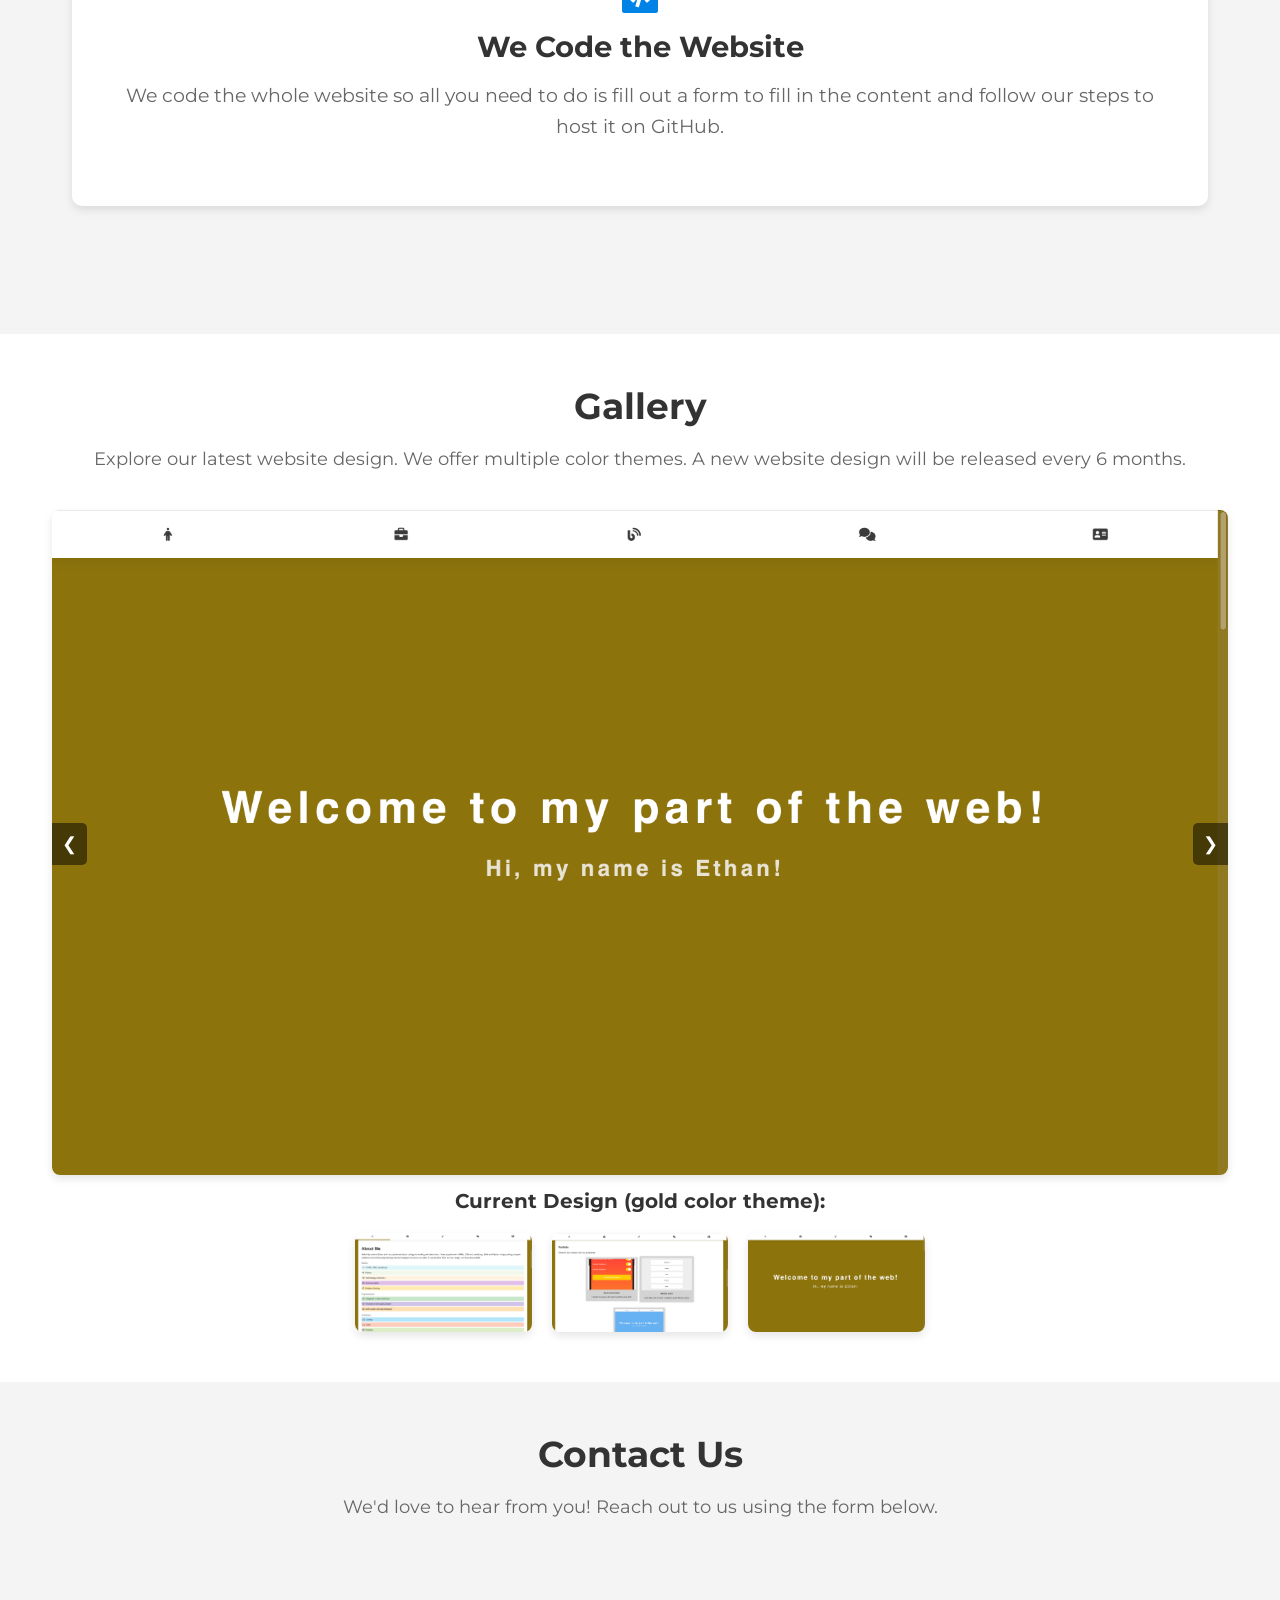
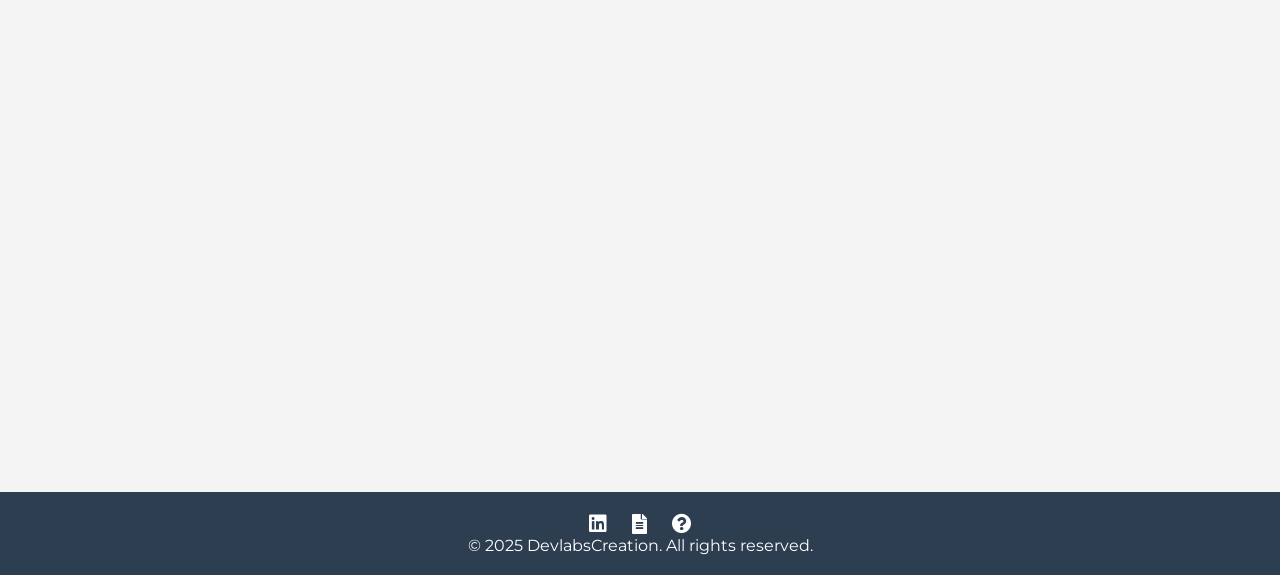
==== commit 95c7fb38: "Update index.htm" ====
--- a/index.htm
+++ b/index.htm
@@ -484,6 +484,15 @@
             color: white;
             padding: 20px 0;
             text-align: center;
+        }
+        footer a{
+			color: white;
+            font-size: 20px;
+            margin: 10px;
+        }
+        footer a:hover{
+        	color: #1b9bff;
+            background-color: transparent;
         }
     </style>
 </head>
@@ -611,6 +620,15 @@
         </div>
     </section>
     <footer>
+    	<a href="linkedin.com/company/devlabscreation" target="_blank" title="Visit our LinkedIn page">
+          <i class="fab fa-linkedin"></i>
+        </a>
+        <a href="https://forms.office.com/Pages/ResponsePage.aspx?id=DQSIkWdsW0yxEjajBLZtrQAAAAAAAAAAAANAAoxDrAxUMVhPU09BMDFVT1NPTzhZSjJSNVFPTE1ETi4u" target="_blank" title="Submit a form to get a website">
+          <i class="fas fa-file-alt"></i>
+        </a>
+        <a href="https://forms.office.com/Pages/ResponsePage.aspx?id=DQSIkWdsW0yxEjajBLZtrQAAAAAAAAAAAANAAoxDrAxUN0xYSkc2WDNFVlg5MjUxNE0xSDFLRTZMSi4u" target="_blank" title="Ask questions">
+          <i class="fas fa-question-circle"></i>
+        </a>
         <div class="container">
             <p>&copy; 2025 DevlabsCreation. All rights reserved.</p>
         </div>
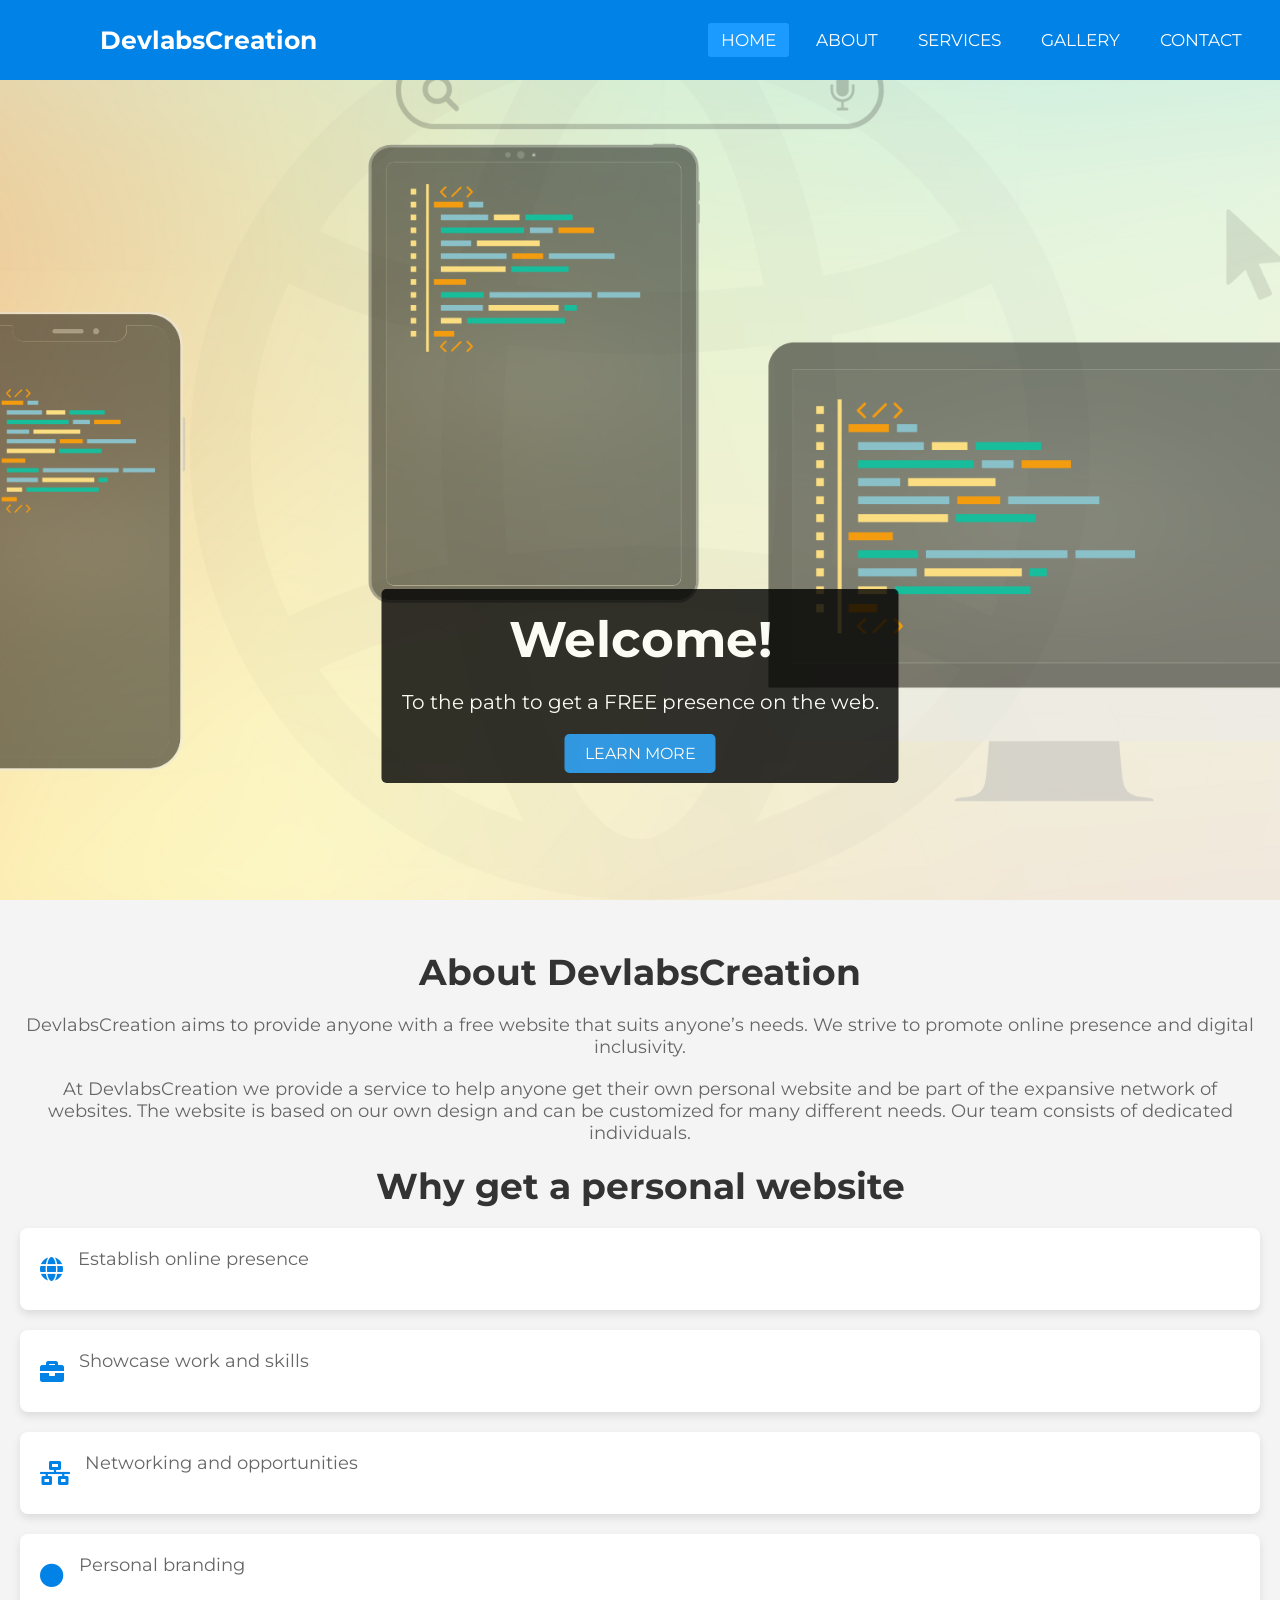
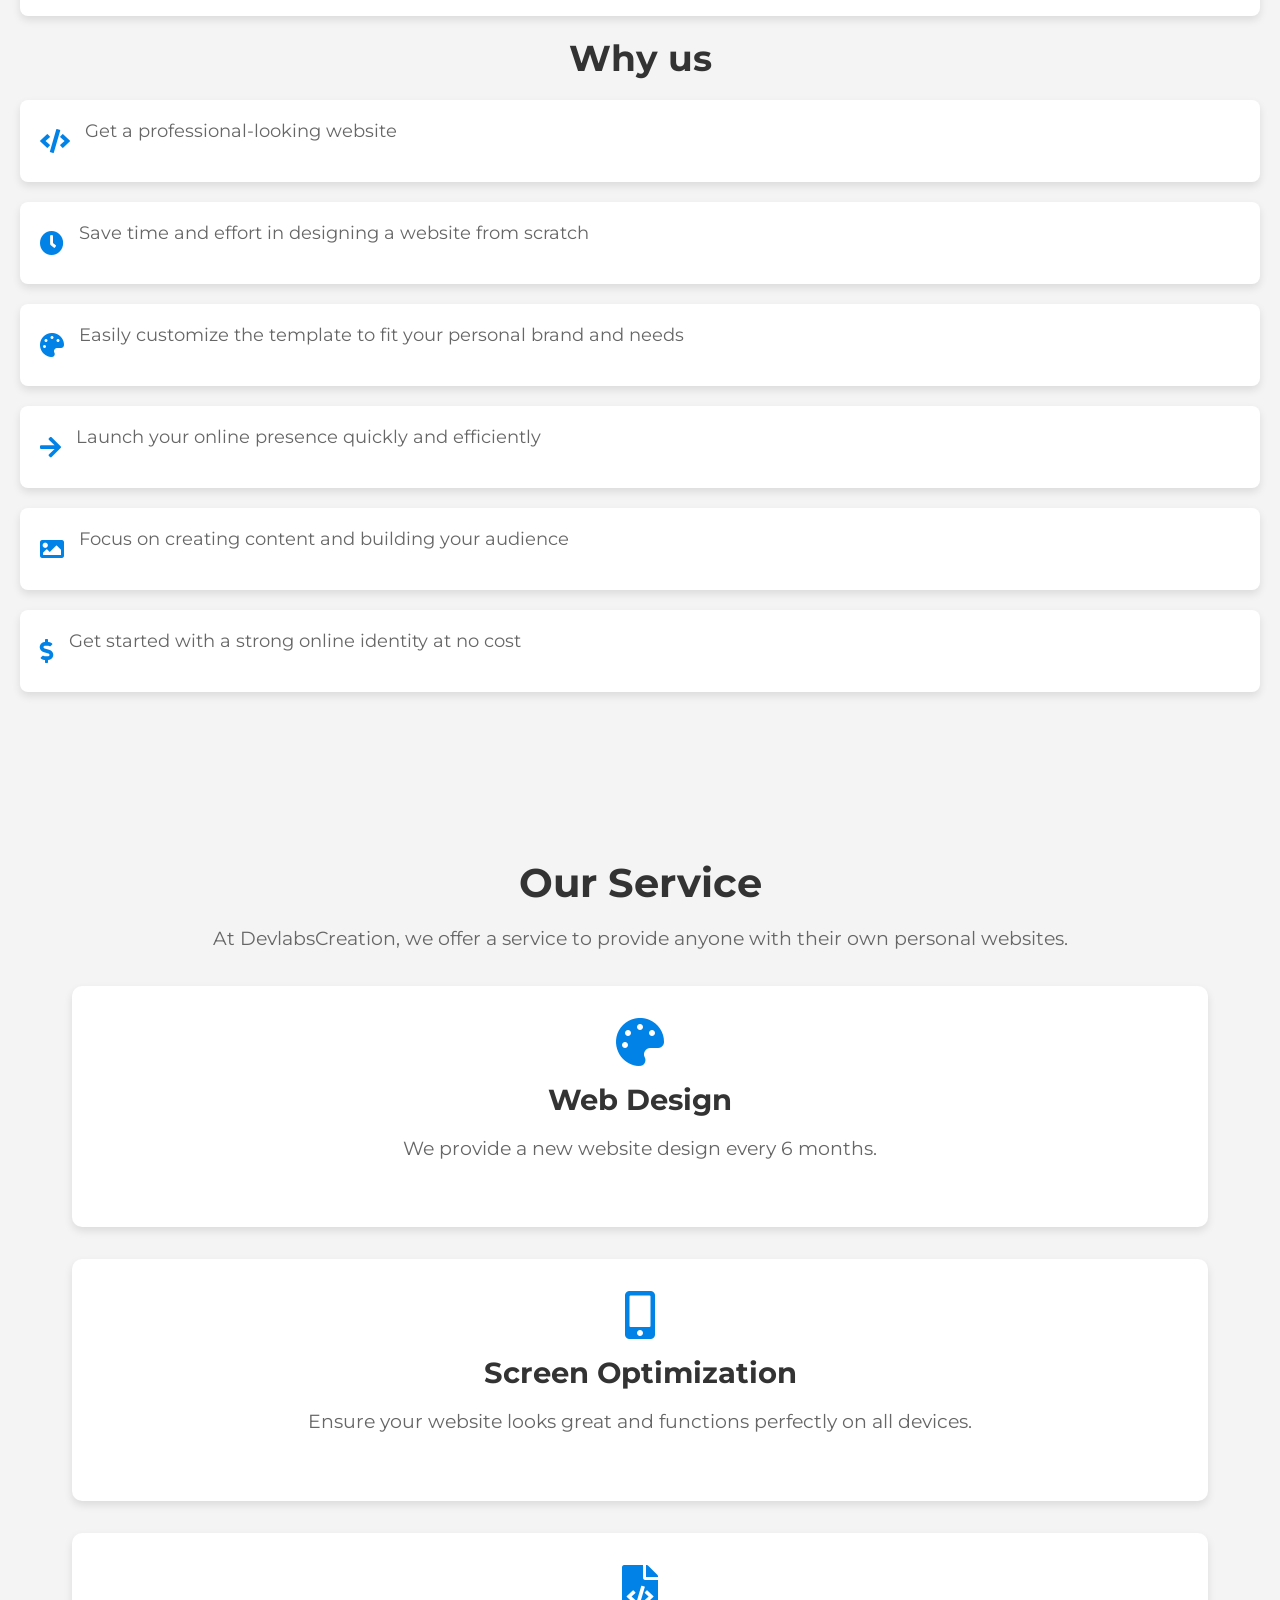
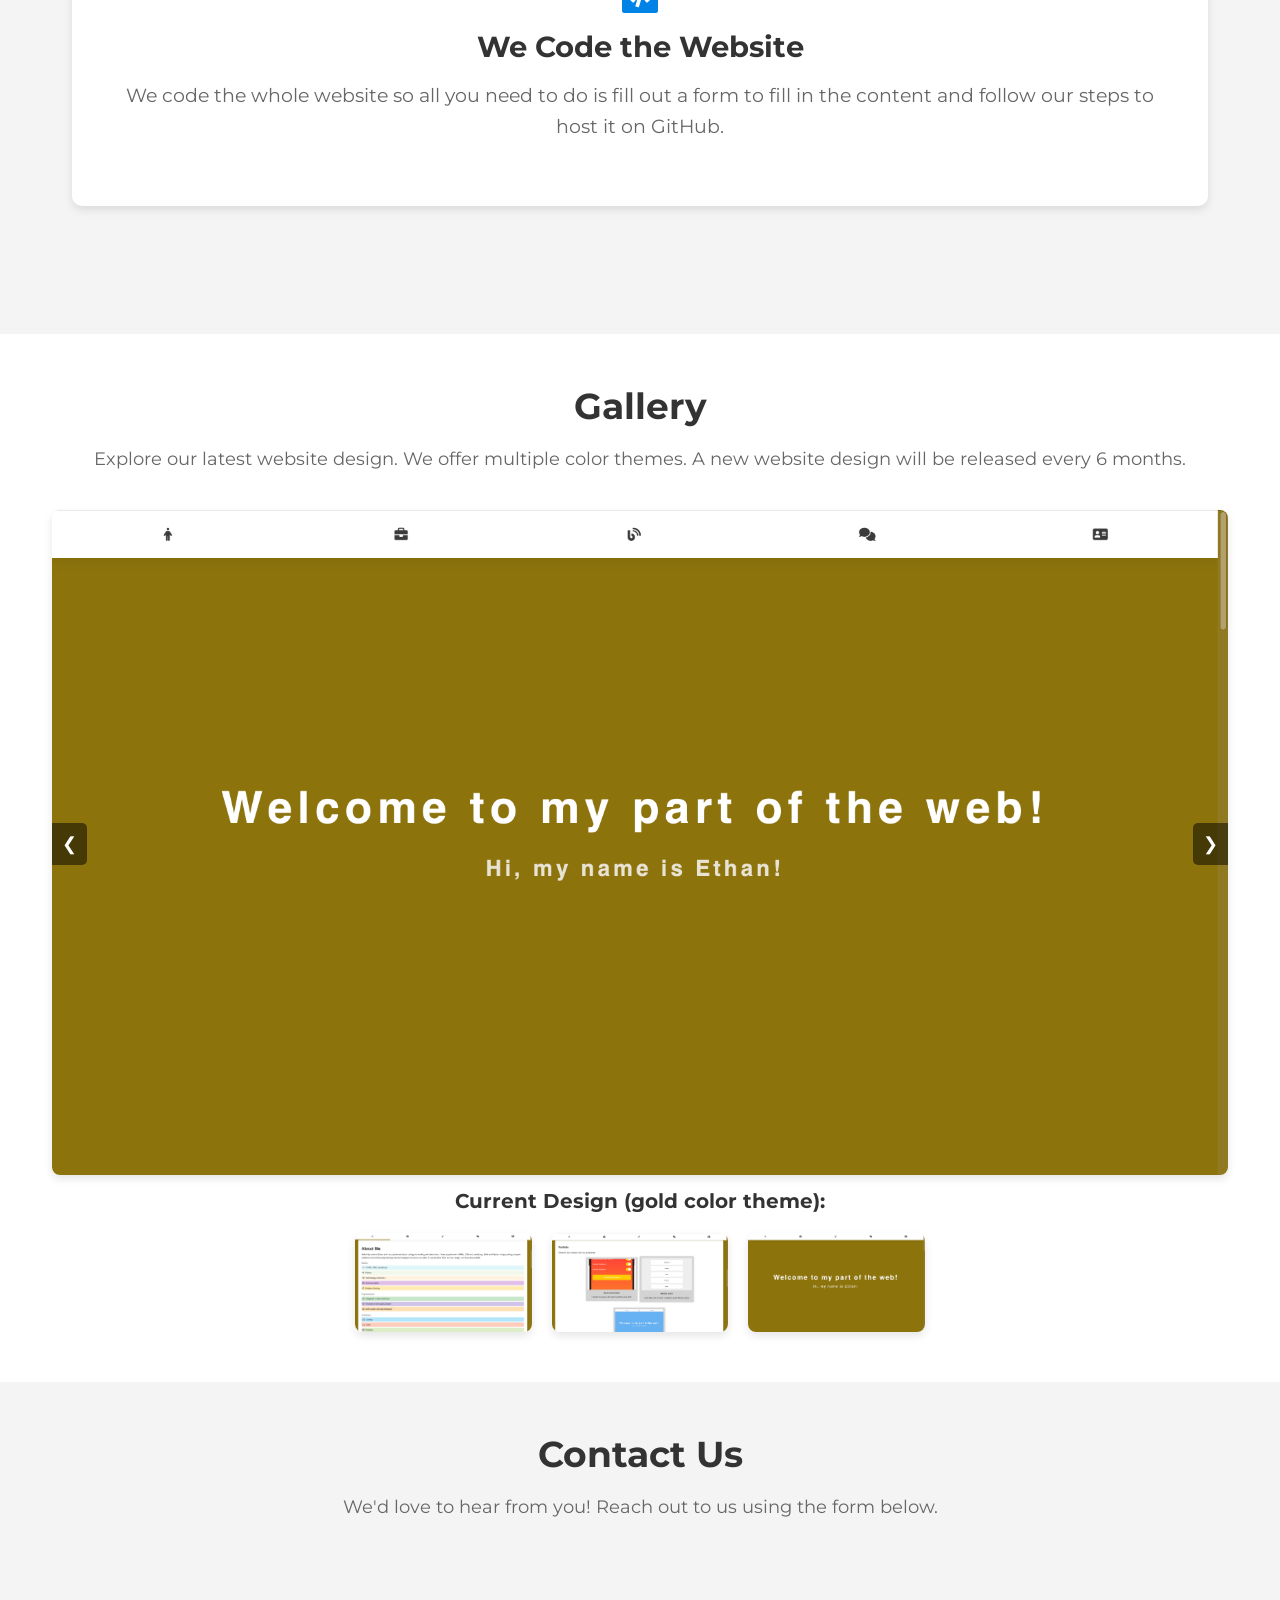
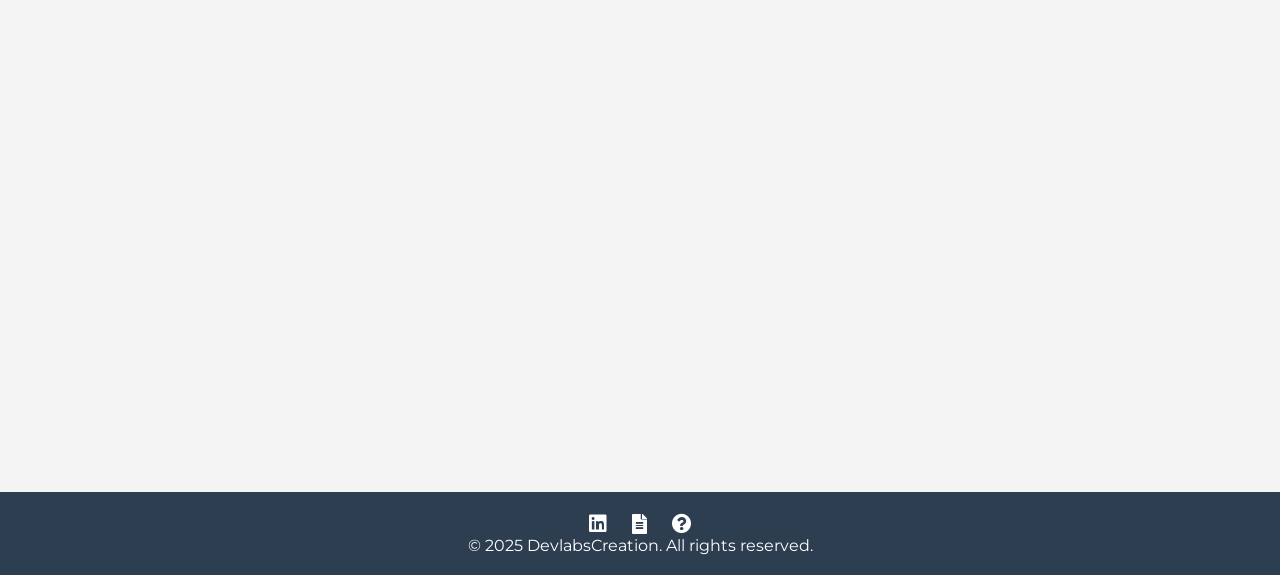
==== commit 15f479ad: "Update index.htm" ====
--- a/index.htm
+++ b/index.htm
@@ -503,7 +503,7 @@
             <i class="fas fa-bars" id="bars"></i>
             <i class="fas fa-times" id="cross" style="display: none;"></i>
         </label>
-        <label class="logo">DevLabsCreation</label>
+        <label class="logo">DevlabsCreation</label>
         <ul>
             <li><a class="active" href="index.htm">Home</a></li>
             <li><a href="devlabs-about-page.htm">About</a></li>
@@ -524,7 +524,7 @@
         <div class="container">
             <h2>About DevlabsCreation</h2>
             <p>DevlabsCreation aims to provide anyone with a free website that suits anyone’s needs. We strive to promote online presence and digital inclusivity.</p>
-            <p>At DevLabsCreation we provide a service to help anyone get their own personal website and be part of the expansive network of websites. The website is based on our own design and can be customized for many different needs. Our team consists of dedicated individuals.</p>
+            <p>At DevlabsCreation we provide a service to help anyone get their own personal website and be part of the expansive network of websites. The website is based on our own design and can be customized for many different needs. Our team consists of dedicated individuals.</p>
             <h2>Why get a personal website</h2>
             <div class="about-item">
                 <i class="fas fa-solid fa-globe"></i>
@@ -620,7 +620,7 @@
         </div>
     </section>
     <footer>
-    	<a href="linkedin.com/company/devlabscreation" target="_blank" title="Visit our LinkedIn page">
+    	<a href="https://linkedin.com/company/devlabscreation" target="_blank" title="Visit our LinkedIn page">
           <i class="fab fa-linkedin"></i>
         </a>
         <a href="https://forms.office.com/Pages/ResponsePage.aspx?id=DQSIkWdsW0yxEjajBLZtrQAAAAAAAAAAAANAAoxDrAxUMVhPU09BMDFVT1NPTzhZSjJSNVFPTE1ETi4u" target="_blank" title="Submit a form to get a website">
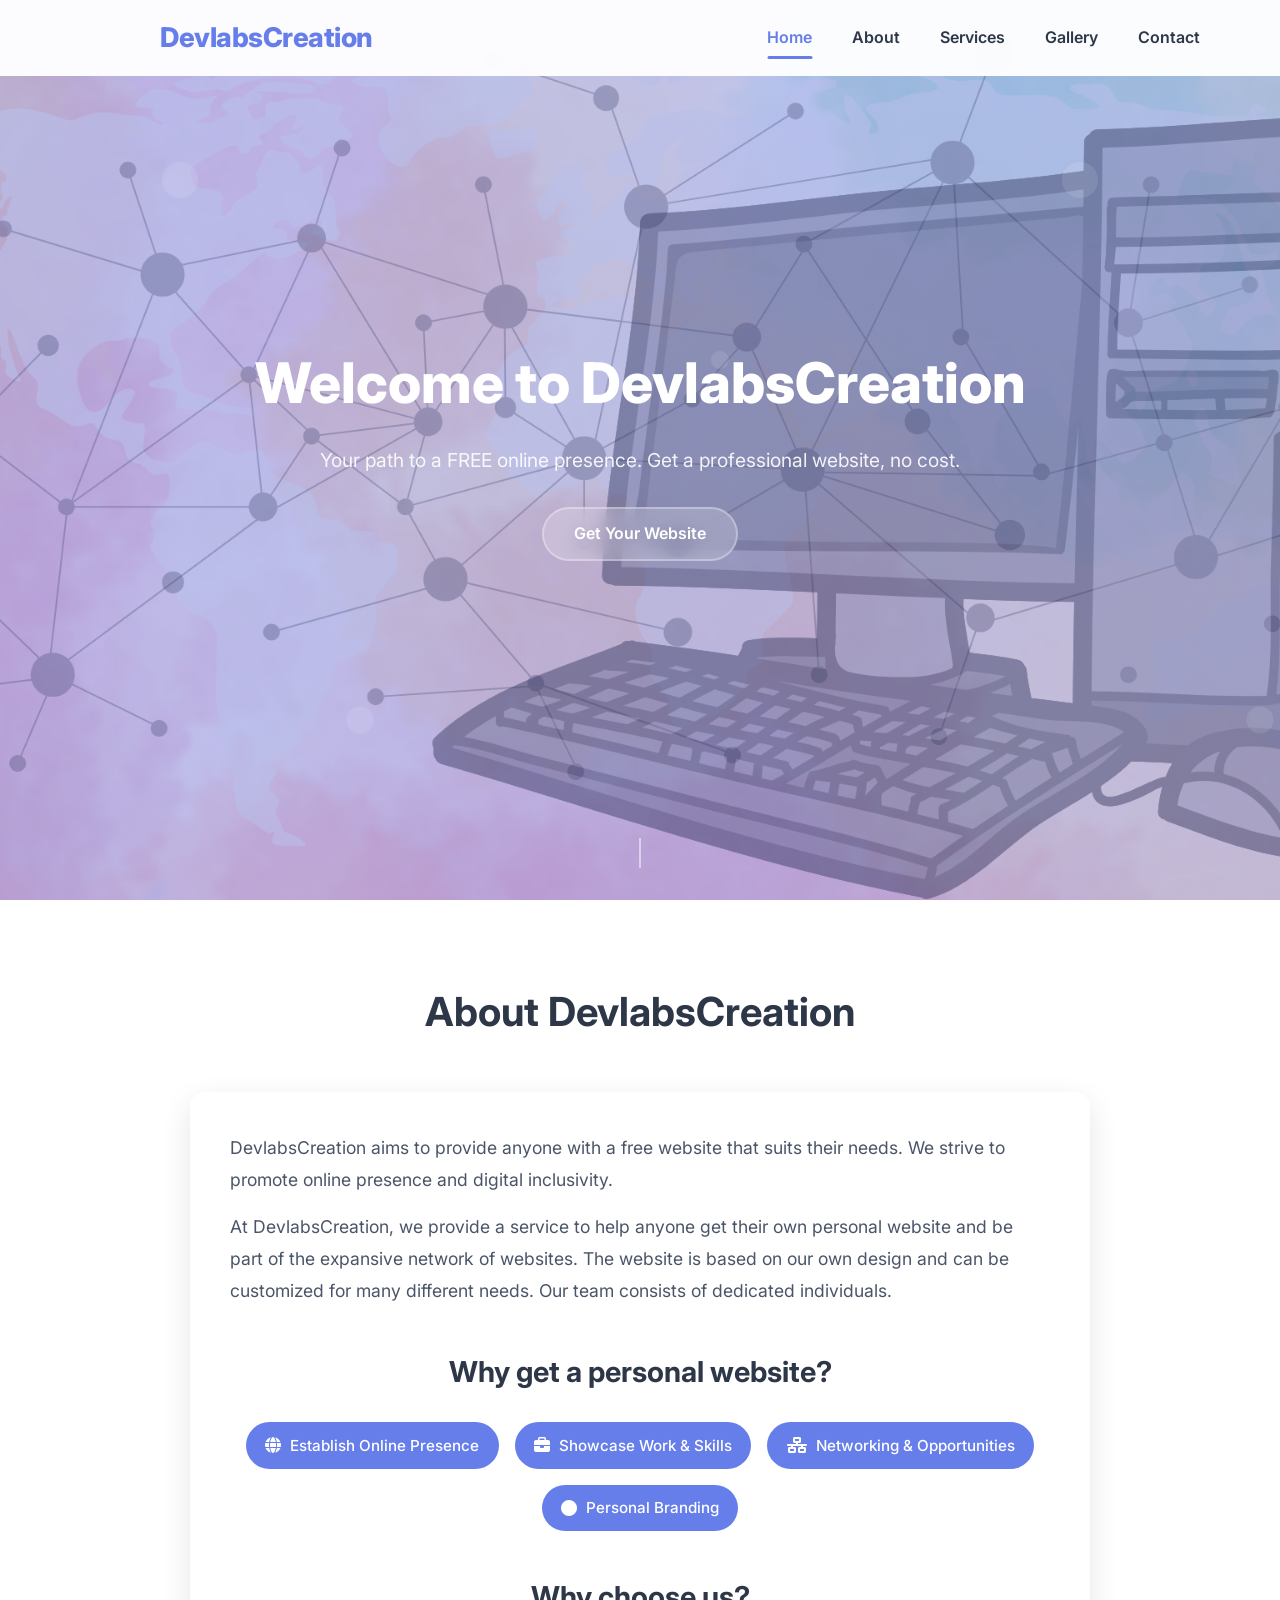
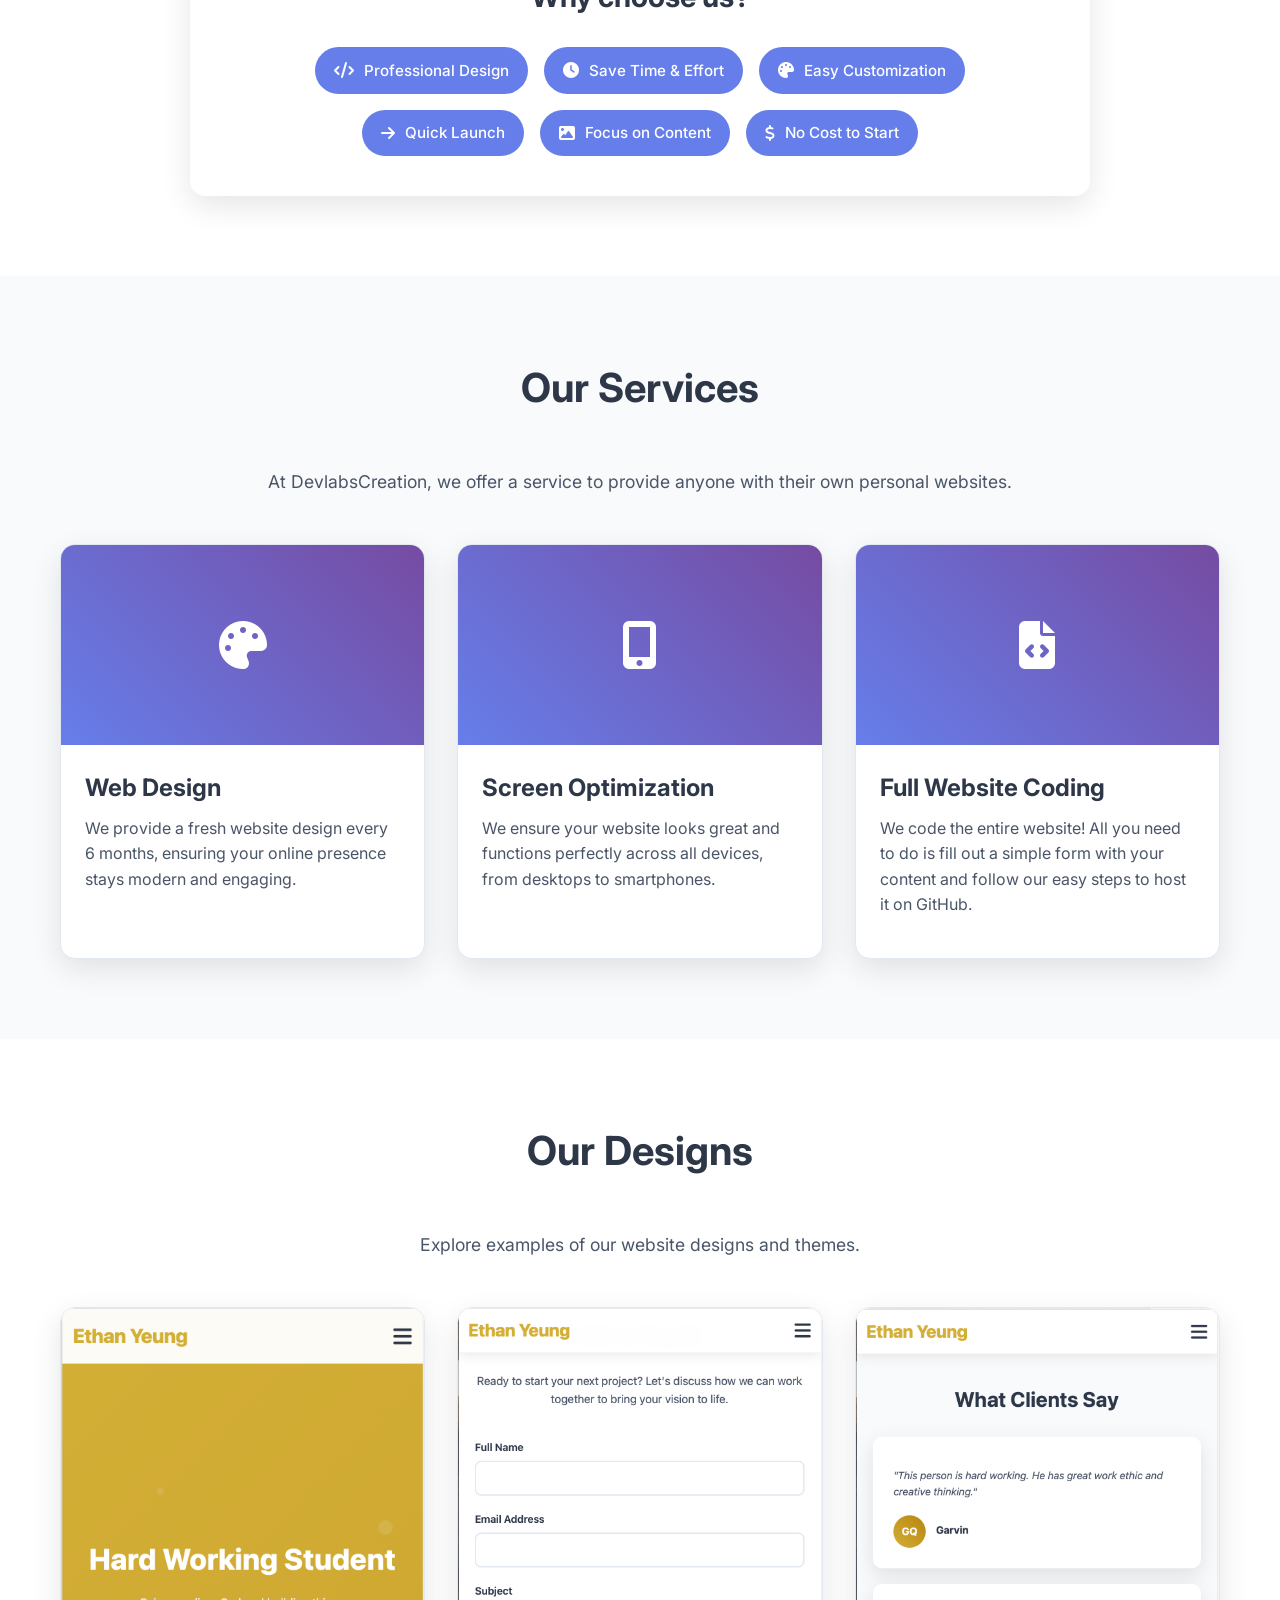
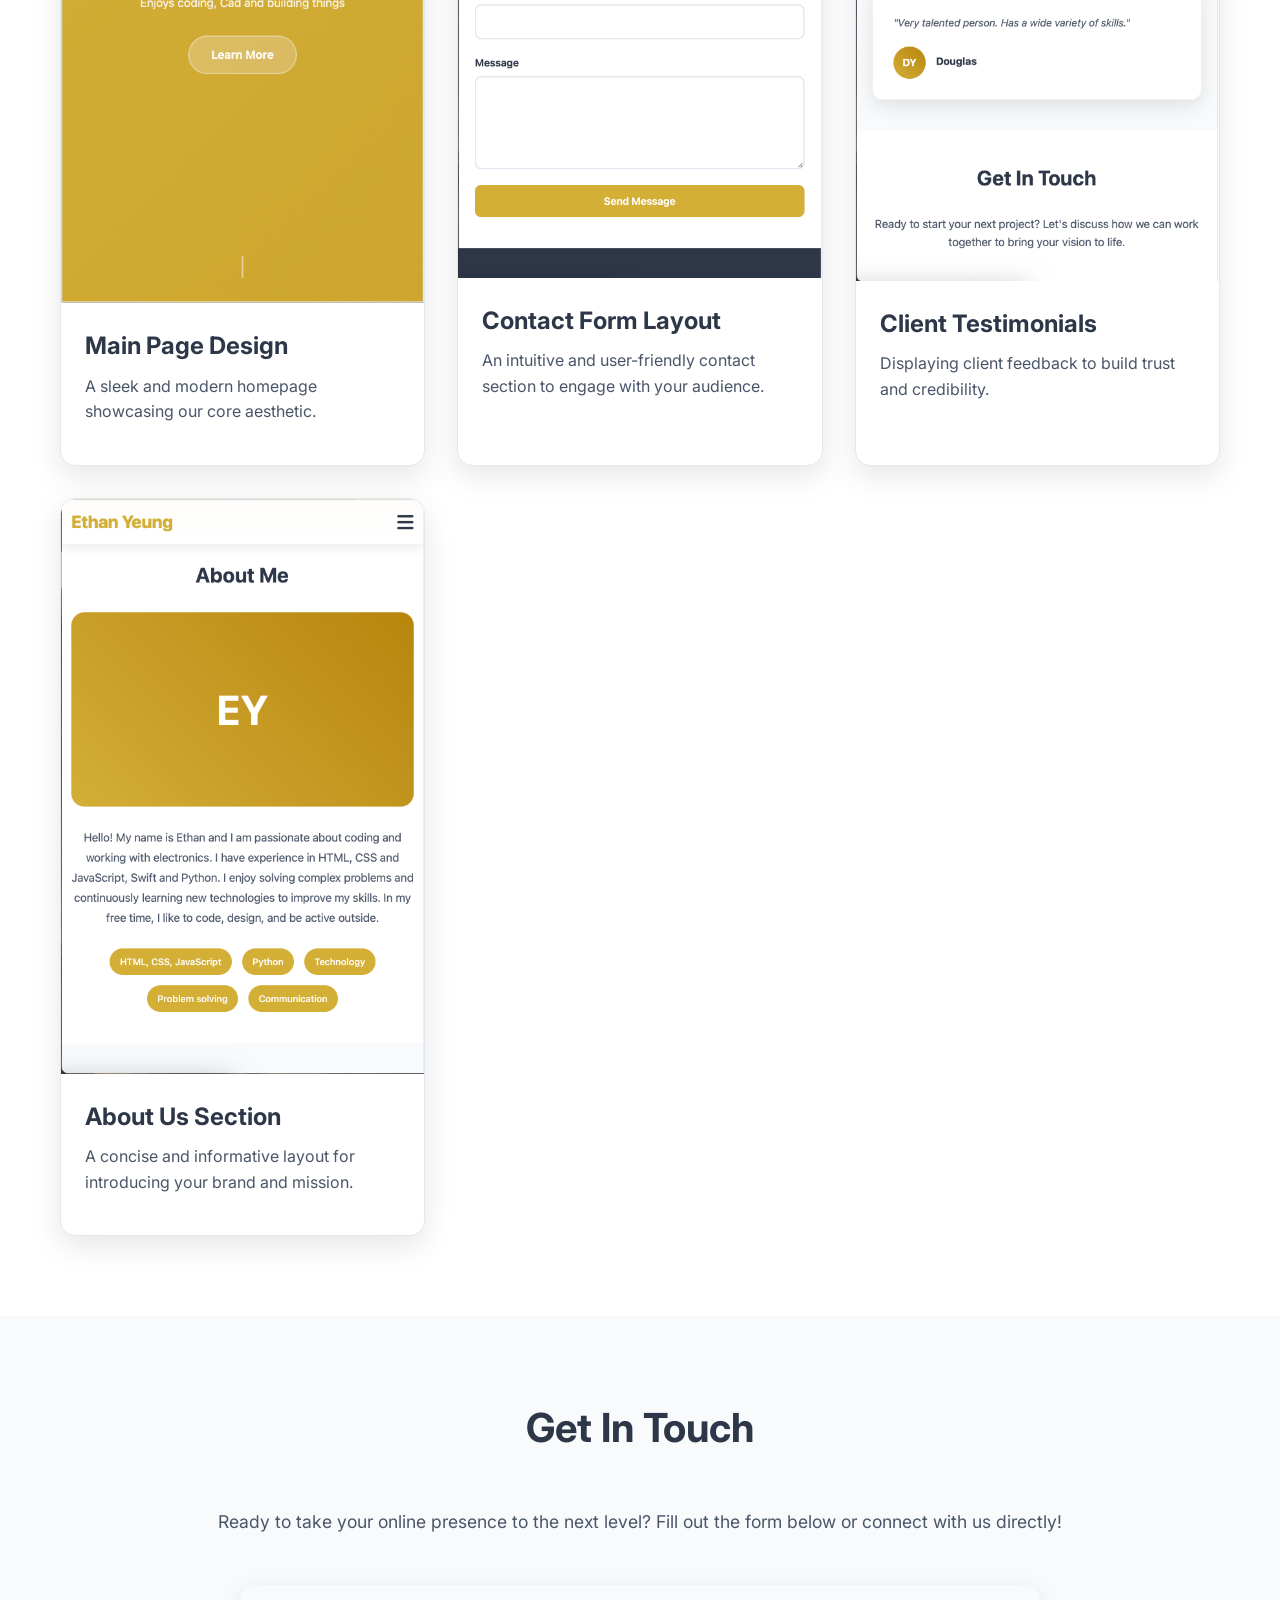
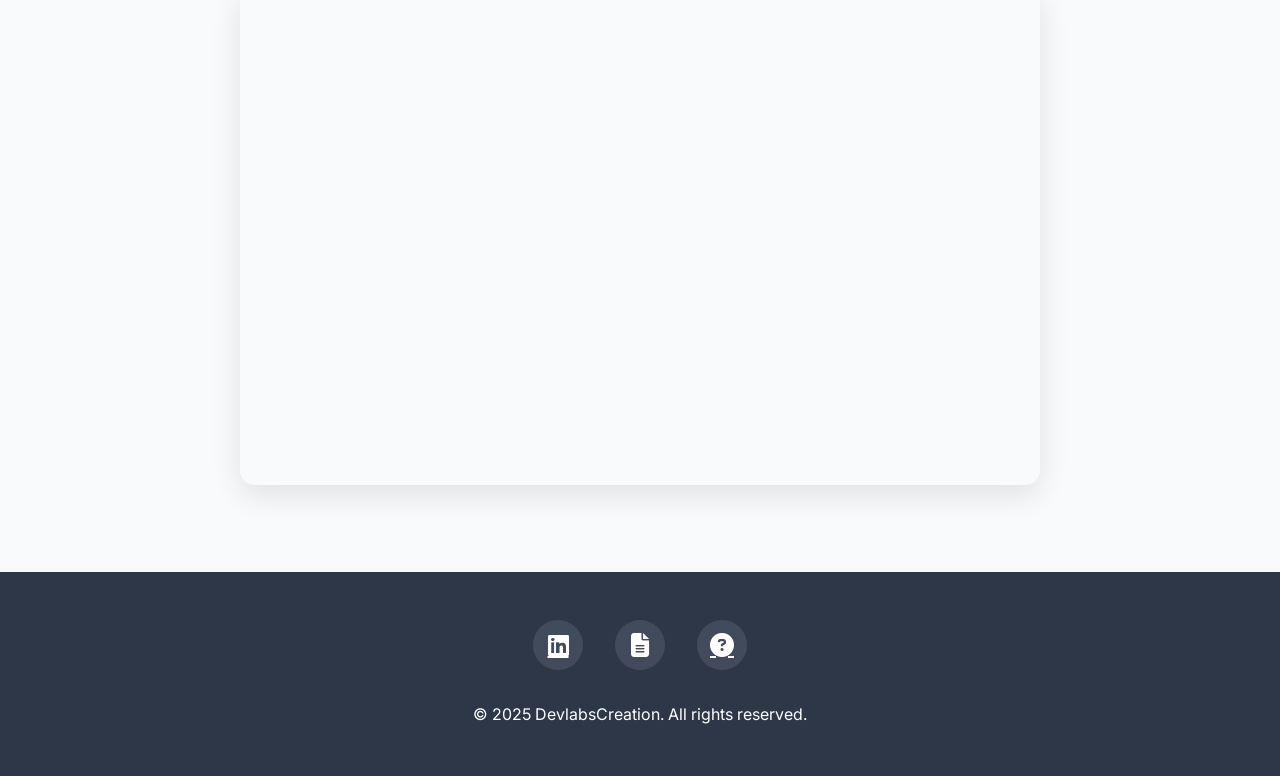
==== commit b56f891a: "Add files via upload All files for website." ====
--- a/index.htm
+++ b/index.htm
@@ -4,677 +4,982 @@
     <meta charset="utf-8">
     <title>DevlabsCreation</title>
     <meta name="viewport" content="width=device-width, initial-scale=1.0">
-    <link rel="stylesheet" href="style.css">
     <link rel="icon" href="https://img.icons8.com/?size=100&id=44484&format=png&color=000000" type="image/x-icon">
-    <link rel="stylesheet" href="https://cdnjs.cloudflare.com/ajax/libs/font-awesome/5.15.3/css/all.min.css" />
+    <link rel="stylesheet" href="https://cdnjs.cloudflare.com/ajax/libs/font-awesome/6.4.0/css/all.min.css">
+    <link href="https://fonts.googleapis.com/css2?family=Inter:wght@400;500;600;700;800&display=swap" rel="stylesheet">
     <style>
-        @import url('https://fonts.googleapis.com/css2?family=Montserrat:ital,wght@0,100..900;1,100..900&display=swap');
+        /* CSS Variables - Inspired by Alex Jordan's design */
+        :root {
+            --primary-color: #667eea; /* A vibrant purple-blue */
+            --secondary-color: #764ba2; /* A deeper purple */
+            --text-color-dark: #2d3748;
+            --text-color-medium: #4a5568;
+            --text-color-light: #718096;
+            --background-light: #f8fafc;
+            --background-white: #ffffff;
+            --border-color: #e2e8f0;
+        }
+
         * {
+            margin: 0;
             padding: 0;
-            margin: 0;
-            text-decoration: none;
-            list-style: none;
             box-sizing: border-box;
         }
+
         body {
-            font-family: "Montserrat", sans-serif;
-        }
+            font-family: 'Inter', -apple-system, BlinkMacSystemFont, sans-serif;
+            line-height: 1.6;
+            color: var(--text-color-medium);
+            /* Linear gradient from original design applied to body */
+            background: linear-gradient(135deg, var(--primary-color) 0%, var(--secondary-color) 100%);
+            overflow-x: hidden;
+        }
+
+        .container {
+            max-width: 1200px;
+            margin: 0 auto;
+            padding: 0 20px;
+        }
+
+        /* Navigation Bar (fixed at top) */
         nav {
-            background: #0082e6;
-            height: 80px;
-            width: 100%;
             position: fixed;
             top: 0;
+            width: 100%;
+            background: rgba(255, 255, 255, 0.95);
+            backdrop-filter: blur(10px);
             z-index: 1000;
-        }
-        label.logo {
+            padding: 1rem 0;
+            transition: all 0.3s ease;
+        }
+
+        nav.scrolled {
+            background: rgba(255, 255, 255, 0.98);
+            box-shadow: 0 2px 20px rgba(0, 0, 0, 0.1);
+            padding: 0.8rem 0;
+        }
+
+        .nav-container {
+            display: flex;
+            justify-content: space-between;
+            align-items: center;
+        }
+
+        .logo {
+            font-size: 1.7rem;
+            font-weight: 800;
+            color: var(--primary-color);
+            letter-spacing: -0.5px;
+            padding-left: 100px; /* Adjust as per your original layout */
+        }
+
+        .nav-links {
+            display: flex;
+            list-style: none;
+            gap: 2.5rem;
+            margin-right: 20px; /* Adjust as per your original layout */
+        }
+
+        .nav-links a {
+            text-decoration: none;
+            color: var(--text-color-dark);
+            font-weight: 600;
+            transition: color 0.3s ease;
+            position: relative;
+            padding: 0.25rem 0;
+            outline: none;
+        }
+
+        .nav-links a:focus-visible {
+            outline: 2px solid var(--primary-color);
+            outline-offset: 4px;
+            border-radius: 2px;
+        }
+
+        /* Underline animation for desktop nav */
+        .nav-links a::after {
+            content: '';
+            position: absolute;
+            bottom: -8px;
+            left: 50%;
+            transform: translateX(-50%) scaleX(0);
+            transform-origin: center;
+            width: 100%;
+            height: 3px;
+            background: var(--primary-color);
+            border-radius: 2px;
+            transition: transform 0.3s ease;
+        }
+
+        .nav-links a:hover::after,
+        .nav-links a.active::after {
+            transform: translateX(-50%) scaleX(1);
+        }
+
+        .nav-links a:hover {
+            color: var(--primary-color);
+        }
+
+        /* Active link for the current page */
+        .nav-links a.active {
+            color: var(--primary-color);
+        }
+
+        .mobile-menu-btn {
+            display: none; /* Hidden by default on desktop */
+            background: none;
+            border: none;
+            font-size: 1.8rem;
+            color: var(--text-color-dark);
+            cursor: pointer;
+            transition: color 0.3s ease, transform 0.3s ease;
+            outline: none;
+            margin-right: 30px; /* Adjust as per your original layout */
+        }
+
+        .mobile-menu-btn:focus-visible {
+            outline: 2px solid var(--primary-color);
+            outline-offset: 4px;
+            border-radius: 4px;
+        }
+
+        .mobile-menu-btn:hover {
+            color: var(--primary-color);
+            transform: scale(1.1);
+        }
+
+        /* Full-screen mobile menu overlay */
+        .full-screen-menu {
+            position: fixed;
+            top: 0;
+            left: 0;
+            width: 100%;
+            height: 100vh;
+            background: rgba(255, 255, 255, 0.98); /* Semi-transparent white background */
+            backdrop-filter: blur(10px);
+            z-index: 999; /* Below fixed nav, above content */
+            display: flex;
+            flex-direction: column;
+            justify-content: center;
+            align-items: center;
+            transform: translateX(100%); /* Start off-screen to the right */
+            transition: transform 0.5s ease-in-out;
+            opacity: 0;
+            pointer-events: none; /* Disable interaction when hidden */
+        }
+
+        .full-screen-menu.is-active {
+            transform: translateX(0); /* Slide in */
+            opacity: 1;
+            pointer-events: auto; /* Enable interaction when active */
+        }
+
+        .full-screen-menu ul {
+            list-style: none;
+            padding: 0;
+            text-align: center;
+        }
+
+        .full-screen-menu li {
+            margin: 1.5rem 0;
+        }
+
+        .full-screen-menu a {
+            text-decoration: none;
+            color: var(--text-color-dark);
+            font-size: 2.5rem; /* Larger font size for full-screen */
+            font-weight: 700;
+            transition: color 0.3s ease, transform 0.3s ease;
+            display: inline-block;
+            position: relative;
+            outline: none;
+        }
+
+        .full-screen-menu a:focus-visible {
+            outline: 2px solid var(--primary-color);
+            outline-offset: 8px;
+            border-radius: 4px;
+        }
+
+        .full-screen-menu a::after { /* Underline for full-screen menu */
+            content: '';
+            position: absolute;
+            bottom: -10px;
+            left: 50%;
+            transform: translateX(-50%) scaleX(0);
+            transform-origin: center;
+            width: 100%;
+            height: 4px;
+            background: var(--primary-color);
+            border-radius: 2px;
+            transition: transform 0.3s ease;
+        }
+
+        .full-screen-menu a:hover::after,
+        .full-screen-menu a.active::after {
+            transform: translateX(-50%) scaleX(1);
+        }
+
+        .full-screen-menu a:hover {
+            color: var(--primary-color);
+            transform: scale(1.05);
+        }
+
+        .full-screen-menu a.active {
+            color: var(--primary-color);
+        }
+
+        .close-menu-btn {
+            position: absolute;
+            top: 20px;
+            right: 30px;
+            background: none;
+            border: none;
+            font-size: 2.5rem;
+            color: var(--text-color-dark);
+            cursor: pointer;
+            z-index: 1001; /* Ensure it's above the menu itself */
+            transition: color 0.3s ease, transform 0.3s ease;
+            outline: none;
+        }
+
+        .close-menu-btn:focus-visible {
+            outline: 2px solid var(--primary-color);
+            outline-offset: 4px;
+            border-radius: 4px;
+        }
+
+        .close-menu-btn:hover {
+            color: var(--primary-color);
+            transform: rotate(90deg);
+        }
+
+        /* Responsive adjustments for navigation */
+        @media (max-width: 1000px) {
+            .nav-links { /* Hide standard desktop nav */
+                display: none;
+            }
+            .mobile-menu-btn { /* Show hamburger icon */
+                display: block;
+            }
+            .logo {
+                padding-left: 30px; /* Adjust logo padding for smaller screens */
+            }
+        }
+        @media (max-width: 600px) {
+            .logo {
+                font-size: 1.5rem;
+                padding-left: 20px;
+            }
+            .mobile-menu-btn {
+                margin-right: 20px;
+            }
+            .full-screen-menu a {
+                font-size: 1.8rem; /* Smaller font on very small screens */
+            }
+            .close-menu-btn {
+                font-size: 2rem;
+            }
+        }
+
+        /* Hero Section */
+        #home {
+            height: 100vh;
+            display: flex;
+            align-items: center;
+            justify-content: center;
+            text-align: center;
             color: white;
-            font-size: 25px;
-            line-height: 80px;
-            padding: 0 100px;
-            font-weight: bold;
-        }
-        nav ul {
-            float: right;
-            margin-right: 20px;
-        }
-        nav ul li {
-            display: inline-block;
-            line-height: 80px;
-            margin: 0 5px;
-        }
-        nav ul li a {
-            color: white;
-            font-size: 17px;
-            padding: 7px 13px;
-            border-radius: 3px;
-            text-transform: uppercase;
-        }
-        nav a.active,
-        nav a:hover {
-            background: #1b9bff;
-            transition: .5s;
-        }
-        .checkbtn {
-            font-size: 22px;
-            color: white;
-            float: right;
-            line-height: 80px;
-            margin-right: 30px;
-            cursor: pointer;
-            display: none;
-        }
-        #check {
-            display: none;
-        }
-        @media (max-width: 1050px) {
-            label.logo {
-                padding-left: 30px;
-            }
-            nav ul li a {
-                font-size: 16px;
-            }
-        }
-        @media (max-width: 1000px) {
-            .checkbtn {
-                display: block;
-            }
-            label.logo {
-                font-size: 22px;
-            }
-            ul {
-                position: fixed;
-                width: 100%;
-                height: 100vh;
-                background: #2c3e50;
-                top: 80px;
-                left: -100%;
-                text-align: center;
-                transition: all .5s;
-            }
-            nav ul li {
-                display: block;
-                margin: 50px 0;
-                line-height: 30px;
-            }
-            nav ul li a {
-                font-size: 20px;
-            }
-            a:hover,
-            a.active {
-                background: #1b9bff;
-                width: 100%;
-                padding: 10px;
-            }
-            #check:checked~ul {
-                left: 0;
-            }
-        }
-        @media (max-width: 600px) {
-            nav ul li a {
-                font-size: 14px;
-            }
-        }
-        #mainimage {
             position: relative;
-            height: 100vh;
-            width: 100%;
-        }
-
-        #mainimage {
-            position: relative;
-            height: 100vh;
-            width: 100%;
-        }
-
-        #mainimage img {
+            overflow: hidden;
+            /* Background gradient applied to the body, keeping this for consistency with previous version */
+        }
+
+        .hero-background-image {
             position: absolute;
             top: 0;
             left: 0;
             width: 100%;
             height: 100%;
             object-fit: cover;
-        }
-
-        #mainimage .content {
+            opacity: 0.6; /* Adjust opacity to let the gradient show through */
+            z-index: 0;
+        }
+
+        #home::before { /* Animated dots layer */
+            content: '';
             position: absolute;
-            bottom: 20px;
+            top: 0;
+            left: 0;
+            right: 0;
+            bottom: 0;
+            background: url('data:image/svg+xml,<svg xmlns="http://www.w3.org/2000/svg" viewBox="0 0 100 100"><circle cx="20" cy="20" r="2" fill="rgba(255,255,255,0.1)"/><circle cx="80" cy="40" r="1" fill="rgba(255,255,255,0.1)"/><circle cx="40" cy="80" r="1.5" fill="rgba(255,255,255,0.1)"/></svg>');
+            animation: float 20s infinite linear;
+            z-index: 1;
+        }
+
+        @keyframes float {
+            0% { transform: translateY(0) rotate(0deg); }
+            100% { transform: translateY(-100vh) rotate(360deg); }
+        }
+
+        .hero-content {
+            z-index: 2;
+            animation: fadeInUp 1s ease-out;
+        }
+
+        @keyframes fadeInUp {
+            from {
+                opacity: 0;
+                transform: translateY(30px);
+            }
+            to {
+                opacity: 1;
+                transform: translateY(0);
+            }
+        }
+
+        #home h1 {
+            font-size: 3.5rem;
+            margin-bottom: 1rem;
+            font-weight: 800;
+        }
+
+        #home p {
+            font-size: 1.2rem;
+            margin-bottom: 2rem;
+            opacity: 0.9;
+        }
+
+        .cta-button {
+            display: inline-block;
+            background: rgba(255, 255, 255, 0.2);
+            color: white;
+            padding: 12px 30px;
+            text-decoration: none;
+            border-radius: 50px;
+            font-weight: 600;
+            transition: all 0.3s ease;
+            border: 2px solid rgba(255, 255, 255, 0.3);
+            backdrop-filter: blur(10px);
+            outline: none;
+        }
+        .cta-button:focus-visible {
+            outline: 2px solid white;
+            outline-offset: 4px;
+        }
+
+        .cta-button:hover {
+            background: rgba(255, 255, 255, 0.3);
+            transform: translateY(-2px);
+            box-shadow: 0 10px 25px rgba(0, 0, 0, 0.2);
+        }
+
+        .scroll-indicator {
+            position: absolute;
+            bottom: 2rem;
             left: 50%;
-            transform: translate(-50%, -50%);
-            z-index: 1;
-        }
-        .content {
-            background-color: black;
-            border-radius: 5px;
-            opacity: .8;
-            padding: 20px;
+            transform: translateX(-50%);
+            animation: bounce 2s infinite;
+            z-index: 2; /* Ensure it's above hero elements */
+        }
+
+        @keyframes bounce {
+            0%, 20%, 50%, 80%, 100% {
+                transform: translateX(-50%) translateY(0);
+            }
+            40% {
+                transform: translateX(-50%) translateY(-10px);
+            }
+            60% {
+                transform: translateX(-50%) translateY(-5px);
+            }
+        }
+
+        /* Sections */
+        .section {
+            padding: 5rem 0;
+            background: var(--background-white);
+        }
+
+        /* Adjust section backgrounds for alternating colors */
+        #about.section {
+            background: var(--background-white);
+        }
+        #services.section {
+            background: var(--background-light);
+        }
+        #gallery.section {
+            background: var(--background-white);
+        }
+        #contact.section {
+            background: var(--background-light);
+        }
+
+
+        .section-title {
             text-align: center;
+            font-size: 2.5rem;
+            margin-bottom: 3rem;
+            color: var(--text-color-dark);
+            font-weight: 700;
+        }
+
+        /* About Section */
+        .about-content {
+            display: grid;
+            grid-template-columns: 1fr; /* Changed to single column */
+            gap: 2rem; /* Adjusted gap */
+            align-items: center;
+            max-width: 900px; /* Constrain width for readability */
+            margin: 0 auto; /* Center the content */
+        }
+
+        /* Removed .about-image CSS */
+
+        .about-text-wrapper { /* New wrapper for the main text content */
+            background: var(--background-white);
+            padding: 2.5rem; /* More generous padding */
+            border-radius: 15px;
+            box-shadow: 0 10px 30px rgba(0, 0, 0, 0.1);
+            line-height: 1.8;
+            color: var(--text-color-medium);
+        }
+
+        .about-text-wrapper p {
+            margin-bottom: 1rem; /* Space between paragraphs */
+            font-size: 1.1rem;
+        }
+
+        .about-text-wrapper h3 {
+            color: var(--text-color-dark);
+            font-size: 1.8rem; /* Larger heading for clarity */
+            margin-top: 2.5rem; /* Space above sub-headings */
+            margin-bottom: 1.5rem;
+            text-align: center; /* Center the sub-headings */
+        }
+
+        .feature-tags { /* New class for the container of skill/feature tags */
+            display: flex;
+            flex-wrap: wrap;
+            gap: 1rem;
+            margin-top: 1rem;
+            justify-content: center; /* Center the tags */
+        }
+
+        .skill-tag { /* Retaining this class name as it's good for the visual style */
+            background: var(--primary-color);
             color: white;
-            position: absolute;
-            bottom: 20px;
-            left: 50%;
-            transform: translate(-50%, -50%);
-        }
-        .content h1 {
-            font-size: 50px;
-            margin-bottom: 20px;
-        }
-        .content p {
-            font-size: 20px;
-            margin-bottom: 30px;
-        }
-        .content a {
-            background: #0082e6;
-            color: white;
-            padding: 10px 20px;
-            border-radius: 5px;
-            text-transform: uppercase;
-            text-decoration: none;
-            transition: background 0.5s;
-        }
-        .content a:hover {
-            background: #1b9bff;
-        }
-        #about {
-            padding: 50px 0;
-            background: #f4f4f4;
-        }
-        #about .container {
-            margin: 0 auto;
-            padding: 0 20px;
-        }
-        #about h2 {
-            text-align: center;
-            font-size: 36px;
-            margin-bottom: 20px;
-            color: #333;
-        }
-        #about p {
-            text-align: center;
-            font-size: 18px;
-            margin-bottom: 20px;
-            color: #666;
-        }
-        .about-item {
+            padding: 0.6rem 1.2rem; /* Slightly larger padding */
+            border-radius: 50px; /* More rounded */
+            font-size: 0.95rem; /* Slightly larger font */
+            font-weight: 500;
+            display: inline-flex;
+            align-items: center;
+            transition: all 0.3s ease;
+        }
+        .skill-tag i {
+            margin-right: 0.6rem;
+            font-size: 1rem;
+        }
+        .skill-tag:hover {
+            background: var(--secondary-color);
+            transform: translateY(-3px);
+            box-shadow: 0 5px 15px rgba(0, 0, 0, 0.1);
+        }
+
+
+        /* Services and Gallery Items Styling (Reusing blog-grid concept) */
+        .blog-grid {
+            display: grid;
+            grid-template-columns: repeat(auto-fit, minmax(300px, 1fr));
+            gap: 2rem;
+        }
+
+        .blog-post { /* Used for Services and Gallery items */
+            background: var(--background-white);
+            border-radius: 15px;
+            overflow: hidden;
+            box-shadow: 0 10px 30px rgba(0, 0, 0, 0.1);
+            transition: all 0.3s ease;
+            display: flex;
+            flex-direction: column;
+            border: 1px solid var(--border-color); /* Added subtle border */
+        }
+
+        .blog-post:hover {
+            transform: translateY(-5px);
+            box-shadow: 0 15px 35px rgba(0, 0, 0, 0.15);
+        }
+
+        .blog-image { /* For icons in Services and images in Gallery */
+            height: 200px;
+            background: linear-gradient(45deg, var(--primary-color), var(--secondary-color)); /* Default gradient for icons */
             display: flex;
             align-items: center;
-            margin-bottom: 20px;
-            padding: 20px;
-            background: #fff;
-            border-radius: 8px;
-            box-shadow: 0 4px 8px rgba(0, 0, 0, 0.1);
-            transition: transform 0.3s, box-shadow 0.3s;
-        }
-        .about-item:hover {
-            transform: translateY(-10px);
-            box-shadow: 0 8px 16px rgba(0, 0, 0, 0.2);
-        }
-        .about-item i {
-            font-size: 24px;
-            color: #0082e6;
-            margin-right: 15px;
-        }
-        /* Services Section Styling */
-        #services {
-            text-align: center;
-            padding: 4em 0;
-            background: #f4f4f4;
-        }
-
-        #services .container {
-            max-width: 1200px;
-            margin: 0 auto;
-            padding: 2em;
-        }
-
-        #services h2 {
-            font-size: 2.5rem;
-            margin-bottom: 1rem;
-            color: #333;
-        }
-
-        #services p {
-            font-size: 1.2rem;
-            margin-bottom: 2rem;
-            color: #666;
-            line-height: 1.6;
-        }
-
-        .service-item {
+            justify-content: center;
+            color: white;
+            font-size: 3rem; /* Increased icon size */
+            position: relative;
+            overflow: hidden;
+        }
+
+        .blog-image img { /* For images in Gallery if directly used */
+            width: 100%;
+            height: 100%;
+            object-fit: cover;
+            position: absolute;
+            top: 0;
+            left: 0;
+            z-index: 1;
+        }
+        .blog-image i {
+             z-index: 2; /* Ensure icon is above image if present */
+        }
+
+        .blog-content {
+            padding: 1.5rem;
+            flex-grow: 1;
             display: flex;
             flex-direction: column;
-            align-items: center;
-            padding: 2em;
-            background: #fff;
-            border-radius: 10px;
-            box-shadow: 0 4px 8px rgba(0, 0, 0, 0.1);
-            margin-bottom: 2em;
-            transition: transform 0.3s, background-color 0.3s;
-            flex: 1;
-        }
-
-        .service-item:hover {
-            transform: scale(1.05);
-            background-color: #e0e0e0;
-        }
-
-        .service-item i {
-            font-size: 3rem;
-            color: #0082e6;
+        }
+
+        .blog-title {
+            color: var(--text-color-dark);
+            margin-bottom: 0.5rem; /* Adjusted margin */
+            font-size: 1.5rem; /* Slightly larger title */
+        }
+
+        .blog-excerpt {
+            color: var(--text-color-medium);
             margin-bottom: 1rem;
-        }
-
-        .service-item h3 {
-            font-size: 1.8rem;
-            margin-bottom: 1rem;
-            color: #333;
-        }
-
-        .service-item p {
-            font-size: 1rem;
-            color: #666;
+            flex-grow: 1;
+        }
+
+        /* Gallery Specific Overrides and Controls */
+        /* Updated styles to ensure images are fully visible */
+        #gallery .blog-post .blog-image-wrapper { /* New wrapper for gallery images inside blog-post */
+            width: 100%;
+            /* Removed padding-top for fixed aspect ratio to allow natural image height */
+            position: relative;
+            overflow: hidden;
+            display: flex; /* Use flexbox to center image vertically if needed */
+            justify-content: center; /* Center horizontally */
+            align-items: center; /* Center vertically */
+            background-color: var(--background-light); /* Background for empty space if image is 'contain' */
+        }
+        #gallery .blog-post .blog-image-wrapper img {
+            position: relative; /* Change from absolute to relative for natural flow */
+            width: 100%;
+            height: auto; /* Allow image height to scale naturally */
+            object-fit: contain; /* Ensure the whole image is visible, scale down if necessary */
+            border-radius: 15px 15px 0 0; /* Match parent border-radius */
+        }
+
+
+        /* Contact Section */
+        #contact {
+            padding: 5rem 0; /* Consistent padding */
+            background: var(--background-light); /* Consistent background */
             text-align: center;
         }
 
-        #services .service-container {
-            display: flex;
-            flex-wrap: wrap;
-            gap: 2em;
-            justify-content: center;
-        }
-
-        @media (max-width: 768px) {
-            #services .service-container {
-            flex-direction: column;
-            align-items: center;
-            }
-        }
-
-        @media (max-width: 768px) {
-            #services .service-container {
-                flex-direction: column;
-                align-items: center;
-            }
-        }
-        #gallery {
-            padding: 50px 0;
-            background: #fff;
-        }
-        #gallery .container {
+        .contact-content {
+            max-width: 800px;
             margin: 0 auto;
-            width: 95%;
-            padding: 0 20px;
-        }
-        #gallery h2 {
+        }
+
+        .contact-form iframe {
+            width: 100%;
+            min-height: 500px;
+            border: 2px solid var(--border-color);
+            border-radius: 15px;
+            box-shadow: 0 10px 30px rgba(0, 0, 0, 0.1);
+        }
+
+        /* Footer */
+        footer {
+            background: var(--text-color-dark); /* Using dark text color for footer background */
+            color: white;
             text-align: center;
-            font-size: 36px;
-            margin-bottom: 20px;
-            color: #333;
-        }
-        #gallery p {
-            text-align: center;
-            font-size: 18px;
-            margin-bottom: 40px;
-            color: #666;
-        }
-        .gallery-item {
-            text-align: center;
-            transition: transform 0.3s, box-shadow 0.3s;
-        }
-        .gallery-item img {
-            width: 100%;
-            border-radius: 8px;
-            box-shadow: 0 4px 8px rgba(0, 0, 0, 0.1);
-        }
-        .gallery-item h3 {
-            margin-top: 10px;
-            font-size: 20px;
-            color: #333;
-        }
-        .gallery-item:hover {
-            transform: translateY(-10px);
-            box-shadow: 0 8px 16px rgba(0, 0, 0, 0.2);
-        }
-        .thumbnails {
+            padding: 3rem 0;
+        }
+
+        .social-links {
             display: flex;
             justify-content: center;
-            margin-top: 20px;
-        }
-        .thumbnails img {
-            width: 15%;
-            margin: 0 10px;
-            cursor: pointer;
-            border-radius: 8px;
-            box-shadow: 0 4px 8px rgba(0, 0, 0, 0.1);
-            transition: transform 0.3s, box-shadow 0.3s;
-        }
-        .thumbnails img:hover {
-            transform: scale(1.1);
-            box-shadow: 0 8px 16px rgba(0, 0, 0, 0.2);
-        }
-        .gallery-image-container {
-            position: relative;
-        }
-
-        .gallery-image-container img {
-            width: 100%;
-            border-radius: 8px;
-            box-shadow: 0 4px 8px rgba(0, 0, 0, 0.1);
-        }
-
-        .phone-image {
-            display: none;
-        }
-
+            gap: 2rem;
+            margin-bottom: 2rem;
+        }
+
+        .social-links a {
+            color: white;
+            font-size: 1.5rem;
+            transition: all 0.3s ease;
+            width: 50px;
+            height: 50px;
+            border-radius: 50%;
+            display: flex;
+            align-items: center;
+            justify-content: center;
+            background: rgba(255, 255, 255, 0.1);
+        }
+
+        .social-links a:hover {
+            color: var(--primary-color);
+            background: white;
+            transform: translateY(-3px);
+        }
+
+        /* General Responsive Design */
         @media (max-width: 768px) {
-            .desktop-image {
-                display: none;
-            }
-            .phone-image {
-                display: block;
-            }
-        }
-
-        .prev, .next {
-            cursor: pointer;
-            position: absolute;
-            top: 50%;
-            transform: translateY(-50%);
-            font-size: 18px;
-            color: white;
-            background-color: rgba(0, 0, 0, 0.5);
-            border: none;
-            padding: 10px;
-        }
-
-        .prev {
-            left: 0;
-            border-radius: 0 5px 5px 0;
-        }
-
-        .next {
-            right: 0;
-            border-radius: 5px 0 0 5px;
-        }
-
-        .prev:hover, .next:hover {
-            background-color: rgba(0, 0, 0, 0.8);
-        }
-        /* Contact Section Styling */
-        #contact {
-            padding: 50px 0;
-            background: #f4f4f4;
-            text-align: center;
-        }
-
-        #contact .container {
-            margin: 0 auto;
-            display: flex;
-            justify-content: center; /* Center horizontally */
-            align-items: center; /* Center vertically */
-            text-align: center;
-            padding: 0 20px;
-            flex-wrap: wrap;
-        }
-
-        #contact h2 {
-            text-align: center;
-            font-size: 36px;
-            margin-bottom: 20px;
-            color: #333;
-            width: 100%;
-        }
-
-        #contact p {
-            text-align: center;
-            font-size: 18px;
-            margin-bottom: 40px;
-            color: #666;
-            width: 100%;
-        }
-
-        .contact-form {
-        text-align: center;
-        width: 100%; /* Make the iframe responsive */
-        max-width: 800px; /* Limit maximum width */
-        }
-
-        .contact-icons {
-            display: flex;
-            flex-direction: row;
-            justify-content: center; /* Center the icons horizontally */
-            align-items: center;
-            flex-wrap: wrap;
-            gap: 20px;
-            text-align: center; /* Ensure text alignment is centered */
-        }
-
-
-        .contact-icons a {
-            color: #333;
-            font-size: 24px;
-            margin: 0;
-            transition: color 0.3s, transform 0.3s;
-        }
-
-        .contact-icons a:hover {
-            transform: scale(1.2);
-            color: #0082e6;
-        }
-
-        .contact-button {
-            padding: 10px 20px;
-            font-size: 18px;
-            color: white;
-            background: #0082e6;
-            border: none;
-            border-radius: 5px;
-            cursor: pointer;
-            transition: background 0.3s, transform 0.3s;
-            align-self: center;
-            text-decoration: none;
-            text-align: center;
-        }
-
-        .contact-button:hover {
-            transform: scale(1.05);
-        }
-        footer {
-            background: #2c3e50;
-            color: white;
-            padding: 20px 0;
-            text-align: center;
-        }
-        footer a{
-			color: white;
-            font-size: 20px;
-            margin: 10px;
-        }
-        footer a:hover{
-        	color: #1b9bff;
-            background-color: transparent;
+            .hero h1 {
+                font-size: 2.5rem;
+            }
+            .hero p {
+                font-size: 1rem;
+                padding: 0 1rem;
+            }
+            .about-content {
+                grid-template-columns: 1fr;
+                text-align: center;
+                gap: 2rem;
+            }
+            .about-image {
+                height: 300px;
+                order: -1; /* Puts image above text on mobile */
+            }
+            .section {
+                padding: 3rem 0;
+            }
+            .section-title {
+                font-size: 2rem;
+                margin-bottom: 2rem;
+            }
+            .blog-grid,
+            .testimonials-grid {
+                grid-template-columns: 1fr;
+                gap: 1.5rem;
+            }
+            .skills {
+                justify-content: center;
+            }
+            .social-links {
+                gap: 1rem;
+            }
+            .social-links a {
+                width: 45px;
+                height: 45px;
+                font-size: 1.2rem;
+            }
+            .container {
+                padding: 0 15px;
+            }
+            #home {
+                padding: 0 20px;
+            }
+             .thumbnails img { /* This rule is now obsolete, can be removed */
+                width: 80px;
+                height: 50px;
+                margin: 0 5px;
+            }
+             .about-text-wrapper { /* Mobile specific padding */
+                padding: 1.5rem;
+            }
+            .about-text-wrapper h3 { /* Mobile specific heading size */
+                font-size: 1.5rem;
+                margin-top: 1.5rem;
+                margin-bottom: 1rem;
+            }
+        }
+
+        @media (max-width: 480px) {
+            .hero h1 {
+                font-size: 2rem;
+            }
+            .blog-image {
+                font-size: 2rem; /* Smaller icon size for smaller screens */
+            }
+            .section {
+                padding: 2rem 0;
+            }
+            .section-title {
+                font-size: 1.8rem;
+            }
+            .about-image {
+                height: 250px;
+                font-size: 3rem;
+            }
+            .skill-tag {
+                font-size: 0.75rem;
+                padding: 0.4rem 0.8rem;
+            }
+             .prev, .next { /* These rules are now obsolete, can be removed */
+                font-size: 1.2rem;
+                padding: 8px 10px;
+            }
         }
     </style>
 </head>
 <body>
-    <nav>
-        <input type="checkbox" id="check">
-        <label for="check" class="checkbtn">
-            <i class="fas fa-bars" id="bars"></i>
-            <i class="fas fa-times" id="cross" style="display: none;"></i>
-        </label>
-        <label class="logo">DevlabsCreation</label>
+    <nav id="navbar">
+        <div class="container">
+            <div class="nav-container">
+                <div class="logo">DevlabsCreation</div>
+                <button class="mobile-menu-btn" aria-label="Toggle mobile menu">
+                    <i class="fas fa-bars"></i>
+                </button>
+                <ul class="nav-links">
+                    <li><a href="index.htm" class="active">Home</a></li>
+                    <li><a href="devlabs-about-page.htm">About</a></li>
+                    <li><a href="devlabs-service-page.htm">Services</a></li>
+                    <li><a href="devlabs-gallery-page.htm">Gallery</a></li>
+                    <li><a href="devlabs-contact-page.htm">Contact</a></li>
+                </ul>
+            </div>
+        </div>
+    </nav>
+
+    <!-- Full-screen mobile menu overlay -->
+    <div id="fullScreenMenu" class="full-screen-menu">
+        <button class="close-menu-btn" aria-label="Close menu">&times;</button>
         <ul>
-            <li><a class="active" href="index.htm">Home</a></li>
+            <li><a href="index.htm">Home</a></li>
             <li><a href="devlabs-about-page.htm">About</a></li>
             <li><a href="devlabs-service-page.htm">Services</a></li>
             <li><a href="devlabs-gallery-page.htm">Gallery</a></li>
             <li><a href="devlabs-contact-page.htm">Contact</a></li>
         </ul>
-    </nav>
-    <section id="mainimage">
-        <img src="mainimage2.png" alt="Main Image" style="width: 100%; height: 100vh; object-fit: cover;">
-        <div class="content">
-            <h1>Welcome!</h1>
-            <p>To the path to get a FREE presence on the web.</p>
-            <a href="devlabs-service-page.htm">Learn More</a>
+    </div>
+
+    <section id="home" class="hero">
+        <!-- Updated hero-background-image src -->
+        <img class="hero-background-image" src="mainwebsiteimage.png" alt="Main Background Image of DevlabsCreation">
+        <div class="hero-content">
+            <h1>Welcome to DevlabsCreation</h1>
+            <p>Your path to a FREE online presence. Get a professional website, no cost.</p>
+            <a href="devlabs-contact-page.htm" class="cta-button">Get Your Website</a>
+        </div>
+        <div class="scroll-indicator">
+            <div style="width: 2px; height: 30px; background: rgba(255,255,255,0.5); margin: 0 auto;"></div>
         </div>
     </section>
-    <section id="about">
+
+    <section id="about" class="section">
         <div class="container">
-            <h2>About DevlabsCreation</h2>
-            <p>DevlabsCreation aims to provide anyone with a free website that suits anyone’s needs. We strive to promote online presence and digital inclusivity.</p>
-            <p>At DevlabsCreation we provide a service to help anyone get their own personal website and be part of the expansive network of websites. The website is based on our own design and can be customized for many different needs. Our team consists of dedicated individuals.</p>
-            <h2>Why get a personal website</h2>
-            <div class="about-item">
-                <i class="fas fa-solid fa-globe"></i>
-                <p>Establish online presence</p>
-            </div>
-            <div class="about-item">
-                <i class="fas fa-solid fa-briefcase"></i>
-                <p>Showcase work and skills</p>
-            </div>
-            <div class="about-item">
-                <i class="fas fa-solid fa-network-wired"></i>
-                <p>Networking and opportunities</p>
-            </div>
-            <div class="about-item">
-                <i class="fas fa-solid fa-circle"></i>
-                <p>Personal branding</p>
-            </div>
-            <h2>Why us</h2>
-            <div class="about-item">
-                <i class="fas fa-solid fa-code"></i>
-                <p>Get a professional-looking website</p>
-            </div>
-            <div class="about-item">
-                <i class="fas fa-solid fa-clock"></i>
-                <p>Save time and effort in designing a website from scratch</p>
-            </div>
-            <div class="about-item">
-                <i class="fas fa-solid fa-palette"></i>
-                <p>Easily customize the template to fit your personal brand and needs</p>
-            </div>
-            <div class="about-item">
-                <i class="fas fa-solid fa-arrow-right"></i>
-                <p>Launch your online presence quickly and efficiently</p>
-            </div>
-            <div class="about-item">
-                <i class="fas fa-solid fa-image"></i>
-                <p>Focus on creating content and building your audience</p>
-            </div>
-            <div class="about-item">
-                <i class="fas fa-solid fa-dollar-sign"></i>
-                <p>Get started with a strong online identity at no cost</p>
+            <h2 class="section-title">About DevlabsCreation</h2>
+            <div class="about-content">
+                <div class="about-text-wrapper">
+                    <p>DevlabsCreation aims to provide anyone with a free website that suits their needs. We strive to promote online presence and digital inclusivity.</p>
+                    <p>At DevlabsCreation, we provide a service to help anyone get their own personal website and be part of the expansive network of websites. The website is based on our own design and can be customized for many different needs. Our team consists of dedicated individuals.</p>
+
+                    <h3>Why get a personal website?</h3>
+                    <div class="feature-tags">
+                        <span class="skill-tag"><i class="fas fa-globe"></i> Establish Online Presence</span>
+                        <span class="skill-tag"><i class="fas fa-briefcase"></i> Showcase Work & Skills</span>
+                        <span class="skill-tag"><i class="fas fa-network-wired"></i> Networking & Opportunities</span>
+                        <span class="skill-tag"><i class="fas fa-circle"></i> Personal Branding</span>
+                    </div>
+                    <h3>Why choose us?</h3>
+                    <div class="feature-tags">
+                        <span class="skill-tag"><i class="fas fa-code"></i> Professional Design</span>
+                        <span class="skill-tag"><i class="fas fa-clock"></i> Save Time & Effort</span>
+                        <span class="skill-tag"><i class="fas fa-palette"></i> Easy Customization</span>
+                        <span class="skill-tag"><i class="fas fa-arrow-right"></i> Quick Launch</span>
+                        <span class="skill-tag"><i class="fas fa-image"></i> Focus on Content</span>
+                        <span class="skill-tag"><i class="fas fa-dollar-sign"></i> No Cost to Start</span>
+                    </div>
+                </div>
             </div>
         </div>
     </section>
-    <section id="services">
+
+    <section id="services" class="section">
         <div class="container">
-            <h2>Our Service</h2>
-            <p>At DevlabsCreation, we offer a service to provide anyone with their own personal websites.</p>
-            <div class="service-item">
-                <i class="fas fa-solid fa-palette"></i>
-                <h3>Web Design</h3>
-                <p>We provide a new website design every 6 months.</p>
-            </div>
-            <div class="service-item">
-                <i class="fas fa-mobile-alt"></i>
-                <h3>Screen Optimization</h3>
-                <p>Ensure your website looks great and functions perfectly on all devices.</p>
-            </div>
-            <div class="service-item">
-                <i class="fas fa-solid fa-file-code"></i>
-                <h3>We Code the Website</h3>
-                <p>We code the whole website so all you need to do is fill out a form to fill in the content and follow our steps to host it on GitHub.</p>
+            <h2 class="section-title">Our Services</h2>
+            <p style="text-align: center; margin-bottom: 3rem; font-size: 1.1rem; color: var(--text-color-medium);">
+                At DevlabsCreation, we offer a service to provide anyone with their own personal websites.
+            </p>
+            <div class="blog-grid"> <!-- Reusing blog-grid for service items -->
+                <article class="blog-post">
+                    <div class="blog-image"><i class="fas fa-palette"></i></div>
+                    <div class="blog-content">
+                        <h3 class="blog-title">Web Design</h3>
+                        <p class="blog-excerpt">We provide a fresh website design every 6 months, ensuring your online presence stays modern and engaging.</p>
+                    </div>
+                </article>
+                <article class="blog-post">
+                    <div class="blog-image"><i class="fas fa-mobile-alt"></i></div>
+                    <div class="blog-content">
+                        <h3 class="blog-title">Screen Optimization</h3>
+                        <p class="blog-excerpt">We ensure your website looks great and functions perfectly across all devices, from desktops to smartphones.</p>
+                    </div>
+                </article>
+                <article class="blog-post">
+                    <div class="blog-image"><i class="fas fa-file-code"></i></div>
+                    <div class="blog-content">
+                        <h3 class="blog-title">Full Website Coding</h3>
+                        <p class="blog-excerpt">We code the entire website! All you need to do is fill out a simple form with your content and follow our easy steps to host it on GitHub.</p>
+                    </div>
+                </article>
             </div>
         </div>
     </section>
-    <section id="gallery">
-    <div class="container">
-        <h2>Gallery</h2>
-        <p>Explore our latest website design. We offer multiple color themes. A new website design will be released every 6 months.</p>
-        <div class="gallery-item">
-            <div class="gallery-image-container">
-                <img id="galleryImage" src="mainsection.png" alt="Main Section of Website" class="desktop-image">
-                <img id="galleryImagePhone" src="mainsection-phone.png" alt="Main Section of Website Phone" class="phone-image">
-                <button class="prev" onclick="prevImage()">&#10094;</button>
-                <button class="next" onclick="nextImage()">&#10095;</button>
-            </div>
-            <h3>Current Design (gold color theme): </h3>
-            <div class="thumbnails">
-                <img src="aboutsection.png" alt="About Section of Website" onclick="changeImage('aboutsection.png', 'aboutsection-phone.png')">
-                <img src="portfoliosection.png" alt="Portfolio Section of Website" onclick="changeImage('portfoliosection.png', 'portfoliosection-phone.png')">
-                <img src="mainsection.png" alt="Main Section of Website" onclick="changeImage('mainsection.png', 'mainsection-phone.png')">
-            </div>
-        </div>
-    </div>
-</section>
-    <section id="contact">
+
+    <!-- Updated Gallery Section -->
+    <section id="gallery" class="section">
         <div class="container">
-            <h2>Contact Us</h2>
-            <p>We'd love to hear from you! Reach out to us using the form below.</p>
-            <div class="contact-form">
-                <iframe width="100%" height="480px" src="https://forms.office.com/Pages/ResponsePage.aspx?id=DQSIkWdsW0yxEjajBLZtrQAAAAAAAAAAAANAAoxDrAxUN0xYSkc2WDNFVlg5MjUxNE0xSDFLRTZMSi4u&embed=true" frameborder="0" marginwidth="0" marginheight="0" style="border: none; max-width:100%; max-height:100vh" allowfullscreen webkitallowfullscreen mozallowfullscreen msallowfullscreen> </iframe>
+            <h2 class="section-title">Our Designs</h2>
+            <p style="text-align: center; margin-bottom: 3rem; font-size: 1.1rem; color: var(--text-color-medium);">
+                Explore examples of our website designs and themes.
+            </p>
+            <div class="blog-grid">
+                <!-- Gallery Item 1: Main Website Image -->
+                <article class="blog-post">
+                    <div class="blog-image-wrapper">
+                        <img src="mainimagegold.png" alt="DevlabsCreation Main Website Design">
+                    </div>
+                    <div class="blog-content">
+                        <h3 class="blog-title">Main Page Design</h3>
+                        <p class="blog-excerpt">A sleek and modern homepage showcasing our core aesthetic.</p>
+                    </div>
+                </article>
+
+                <!-- Gallery Item 2: Contact Section -->
+                <article class="blog-post">
+                    <div class="blog-image-wrapper">
+                        <img src="contactsection.png" alt="DevlabsCreation Contact Form Design">
+                    </div>
+                    <div class="blog-content">
+                        <h3 class="blog-title">Contact Form Layout</h3>
+                        <p class="blog-excerpt">An intuitive and user-friendly contact section to engage with your audience.</p>
+                    </div>
+                </article>
+
+                <!-- Gallery Item 3: Testimonial Section -->
+                <article class="blog-post">
+                    <div class="blog-image-wrapper">
+                        <img src="testimonialsection.png" alt="DevlabsCreation Testimonial Section Design">
+                    </div>
+                    <div class="blog-content">
+                        <h3 class="blog-title">Client Testimonials</h3>
+                        <p class="blog-excerpt">Displaying client feedback to build trust and credibility.</p>
+                    </div>
+                </article>
+
+                <!-- Gallery Item 4: About Section -->
+                <article class="blog-post">
+                    <div class="blog-image-wrapper">
+                        <img src="aboutsection.png" alt="DevlabsCreation About Section Design">
+                    </div>
+                    <div class="blog-content">
+                        <h3 class="blog-title">About Us Section</h3>
+                        <p class="blog-excerpt">A concise and informative layout for introducing your brand and mission.</p>
+                    </div>
+                </article>
             </div>
         </div>
     </section>
-    <footer>
-    	<a href="https://linkedin.com/company/devlabscreation" target="_blank" title="Visit our LinkedIn page">
-          <i class="fab fa-linkedin"></i>
-        </a>
-        <a href="https://forms.office.com/Pages/ResponsePage.aspx?id=DQSIkWdsW0yxEjajBLZtrQAAAAAAAAAAAANAAoxDrAxUMVhPU09BMDFVT1NPTzhZSjJSNVFPTE1ETi4u" target="_blank" title="Submit a form to get a website">
-          <i class="fas fa-file-alt"></i>
-        </a>
-        <a href="https://forms.office.com/Pages/ResponsePage.aspx?id=DQSIkWdsW0yxEjajBLZtrQAAAAAAAAAAAANAAoxDrAxUN0xYSkc2WDNFVlg5MjUxNE0xSDFLRTZMSi4u" target="_blank" title="Ask questions">
-          <i class="fas fa-question-circle"></i>
-        </a>
+    <!-- End Updated Gallery Section -->
+
+    <section id="contact" class="section">
+        <div class="container">
+            <h2 class="section-title">Get In Touch</h2>
+            <p style="text-align: center; margin-bottom: 3rem; font-size: 1.1rem; color: var(--text-color-medium);">
+                Ready to take your online presence to the next level? Fill out the form below or connect with us directly!
+            </p>
+            <div class="contact-content">
+                <div class="contact-form">
+                    <iframe width="100%" src="https://forms.office.com/Pages/ResponsePage.aspx?id=DQSIkWdsW0yxEjajBLZtrQAAAAAAAAAAAANAAoxDrAxUN0xYSkc2WDNFVlg5MjUxNE0xSDFLRTZMSi4u&embed=true" frameborder="0" marginwidth="0" marginheight="0" style="border: none; max-width:100%; max-height:100vh" allowfullscreen webkitallowfullscreen mozallowfullscreen msallowfullscreen> </iframe>
+                </div>
+            </div>
+        </div>
+    </section>
+
+    <footer class="footer">
+        <div class="social-links">
+            <a href="https://linkedin.com/company/devlabscreation" target="_blank" title="Visit our LinkedIn page" aria-label="LinkedIn"><i class="fab fa-linkedin"></i></a>
+            <a href="https://forms.office.com/Pages/ResponsePage.aspx?id=DQSIkWdsW0yxEjajBLZtrQAAAAAAAAAAAANAAoxDrAxUMVhPU09BMDFVT1NPTzhZSjJSNVFPTE1ETi4u" target="_blank" title="Submit a form to get a website" aria-label="Get a website form"><i class="fas fa-file-alt"></i></a>
+            <a href="https://forms.office.com/Pages/ResponsePage.aspx?id=DQSIkWdsW0yxEjajBLZtrQAAAAAAAAAAAANAAoxDrAxUN0xYSkc2WDNFVlg5MjUxNE0xSDFLRTZMSi4u" target="_blank" title="Ask questions" aria-label="Ask questions form"><i class="fas fa-question-circle"></i></a>
+        </div>
         <div class="container">
             <p>&copy; 2025 DevlabsCreation. All rights reserved.</p>
         </div>
     </footer>
+
+    <script>
+        // Get references to elements
+        const mobileMenuBtn = document.querySelector('.mobile-menu-btn');
+        const mobileMenuBtnIcon = mobileMenuBtn.querySelector('i'); // Get the icon within the button
+        const fullScreenMenu = document.getElementById('fullScreenMenu');
+        const closeMenuBtn = document.querySelector('.close-menu-btn');
+        const desktopNavLinks = document.querySelectorAll('.nav-links a');
+        const fullScreenNavLinks = document.querySelectorAll('#fullScreenMenu a');
+        const navbar = document.getElementById('navbar');
+
+        // Function to set active class based on current page
+        function setActiveNavLink() {
+            const currentPath = window.location.pathname.split('/').pop();
+            const pageName = currentPath === '' || currentPath === 'index.htm' ? 'index.htm' : currentPath;
+
+            desktopNavLinks.forEach(link => {
+                link.classList.remove('active');
+                if (link.getAttribute('href') === pageName) {
+                    link.classList.add('active');
+                }
+            });
+
+            fullScreenNavLinks.forEach(link => {
+                link.classList.remove('active');
+                if (link.getAttribute('href') === pageName) {
+                    link.classList.add('active');
+                }
+            });
+        }
+
+        // Run on page load
+        setActiveNavLink();
+
+        // Toggle full-screen menu with hamburger button
+        mobileMenuBtn.addEventListener('click', () => {
+            fullScreenMenu.classList.toggle('is-active');
+            if (fullScreenMenu.classList.contains('is-active')) {
+                document.body.style.overflow = 'hidden'; // Prevent scrolling when menu is open
+                mobileMenuBtnIcon.classList.remove('fa-bars');
+                mobileMenuBtnIcon.classList.add('fa-times');
+            } else {
+                document.body.style.overflow = ''; // Re-enable scrolling
+                mobileMenuBtnIcon.classList.remove('fa-times');
+                mobileMenuBtnIcon.classList.add('fa-bars');
+            }
+        });
+
+        // Close full-screen menu with the 'X' button
+        closeMenuBtn.addEventListener('click', () => {
+            fullScreenMenu.classList.remove('is-active');
+            document.body.style.overflow = ''; // Re-enable scrolling
+            mobileMenuBtnIcon.classList.remove('fa-times'); // Reset hamburger icon
+            mobileMenuBtnIcon.classList.add('fa-bars');
+        });
+
+        // Close full-screen menu when a link inside it is clicked
+        fullScreenNavLinks.forEach(link => {
+            link.addEventListener('click', () => {
+                fullScreenMenu.classList.remove('is-active');
+                document.body.style.overflow = '';
+                mobileMenuBtnIcon.classList.remove('fa-times'); // Reset hamburger icon
+                mobileMenuBtnIcon.classList.add('fa-bars');
+            });
+        });
+
+        // Navbar scroll effect
+        window.addEventListener('scroll', () => {
+            if (window.scrollY > 0) {
+                navbar.classList.add('scrolled');
+            } else {
+                navbar.classList.remove('scrolled');
+            }
+        });
+    </script>
 </body>
-<script>
-    document.getElementById('check').addEventListener('change', function() {
-        var bars = document.getElementById('bars');
-        var cross = document.getElementById('cross');
-
-        if (this.checked) {
-            bars.style.display = 'none';
-            cross.style.display = 'inline-block';
-        } else {
-            bars.style.display = 'inline-block';
-            cross.style.display = 'none';
-        }
-    });
-
-let images = ["mainsection.png", "aboutsection.png", "portfoliosection.png"];
-let phoneImages = ["mainsection-phone.png", "aboutsection-phone.png", "portfoliosection-phone.png"];
-let currentImageIndex = 0;
-
-function changeImage(imageSrc, phoneImageSrc) {
-    const galleryImage = document.getElementById('galleryImage');
-    const galleryImagePhone = document.getElementById('galleryImagePhone');
-    galleryImage.src = imageSrc;
-    galleryImagePhone.src = phoneImageSrc;
-    currentImageIndex = images.indexOf(imageSrc);
-}
-
-function prevImage() {
-    const galleryImage = document.getElementById('galleryImage');
-    const galleryImagePhone = document.getElementById('galleryImagePhone');
-    currentImageIndex = (currentImageIndex - 1 + images.length) % images.length;
-    galleryImage.src = images[currentImageIndex];
-    galleryImagePhone.src = phoneImages[currentImageIndex];
-}
-
-function nextImage() {
-    const galleryImage = document.getElementById('galleryImage');
-    const galleryImagePhone = document.getElementById('galleryImagePhone');
-    currentImageIndex = (currentImageIndex + 1) % images.length;
-    galleryImage.src = images[currentImageIndex];
-    galleryImagePhone.src = phoneImages[currentImageIndex];
-}
-</script>
 </html>
-
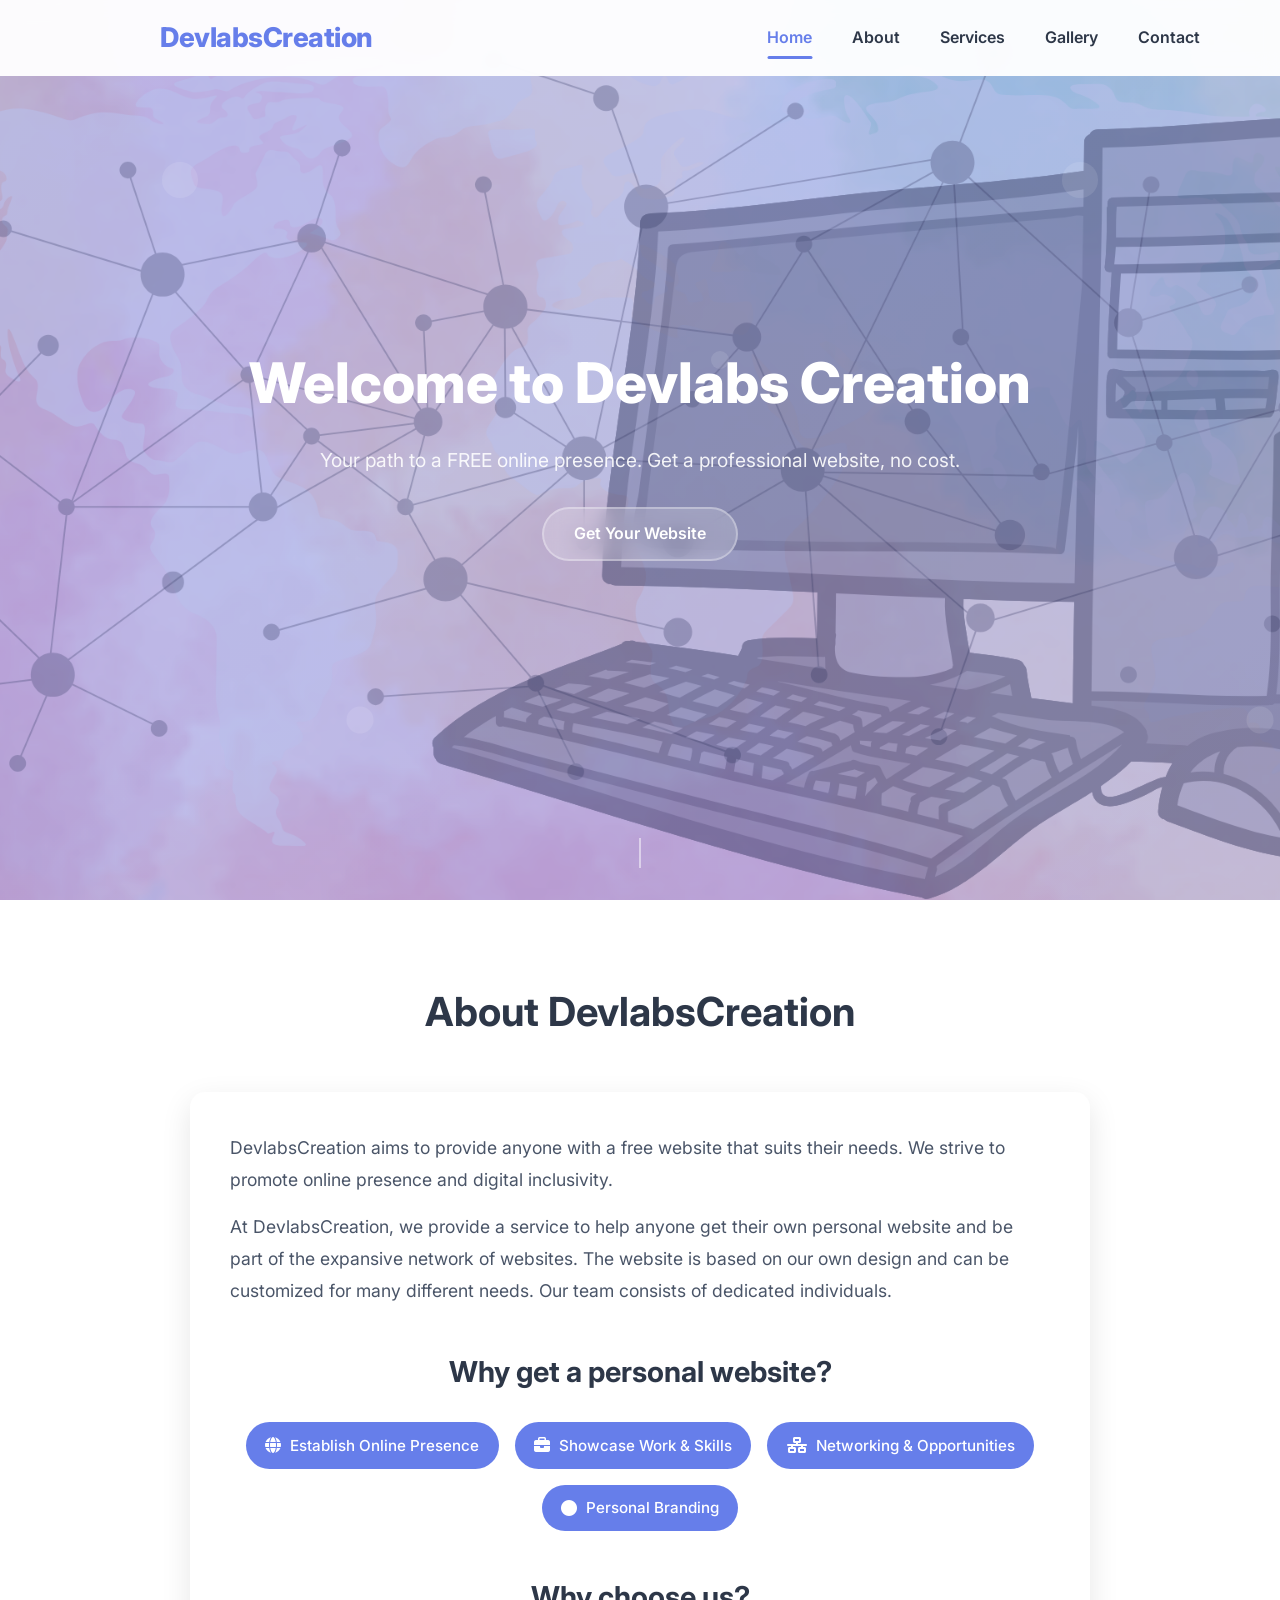
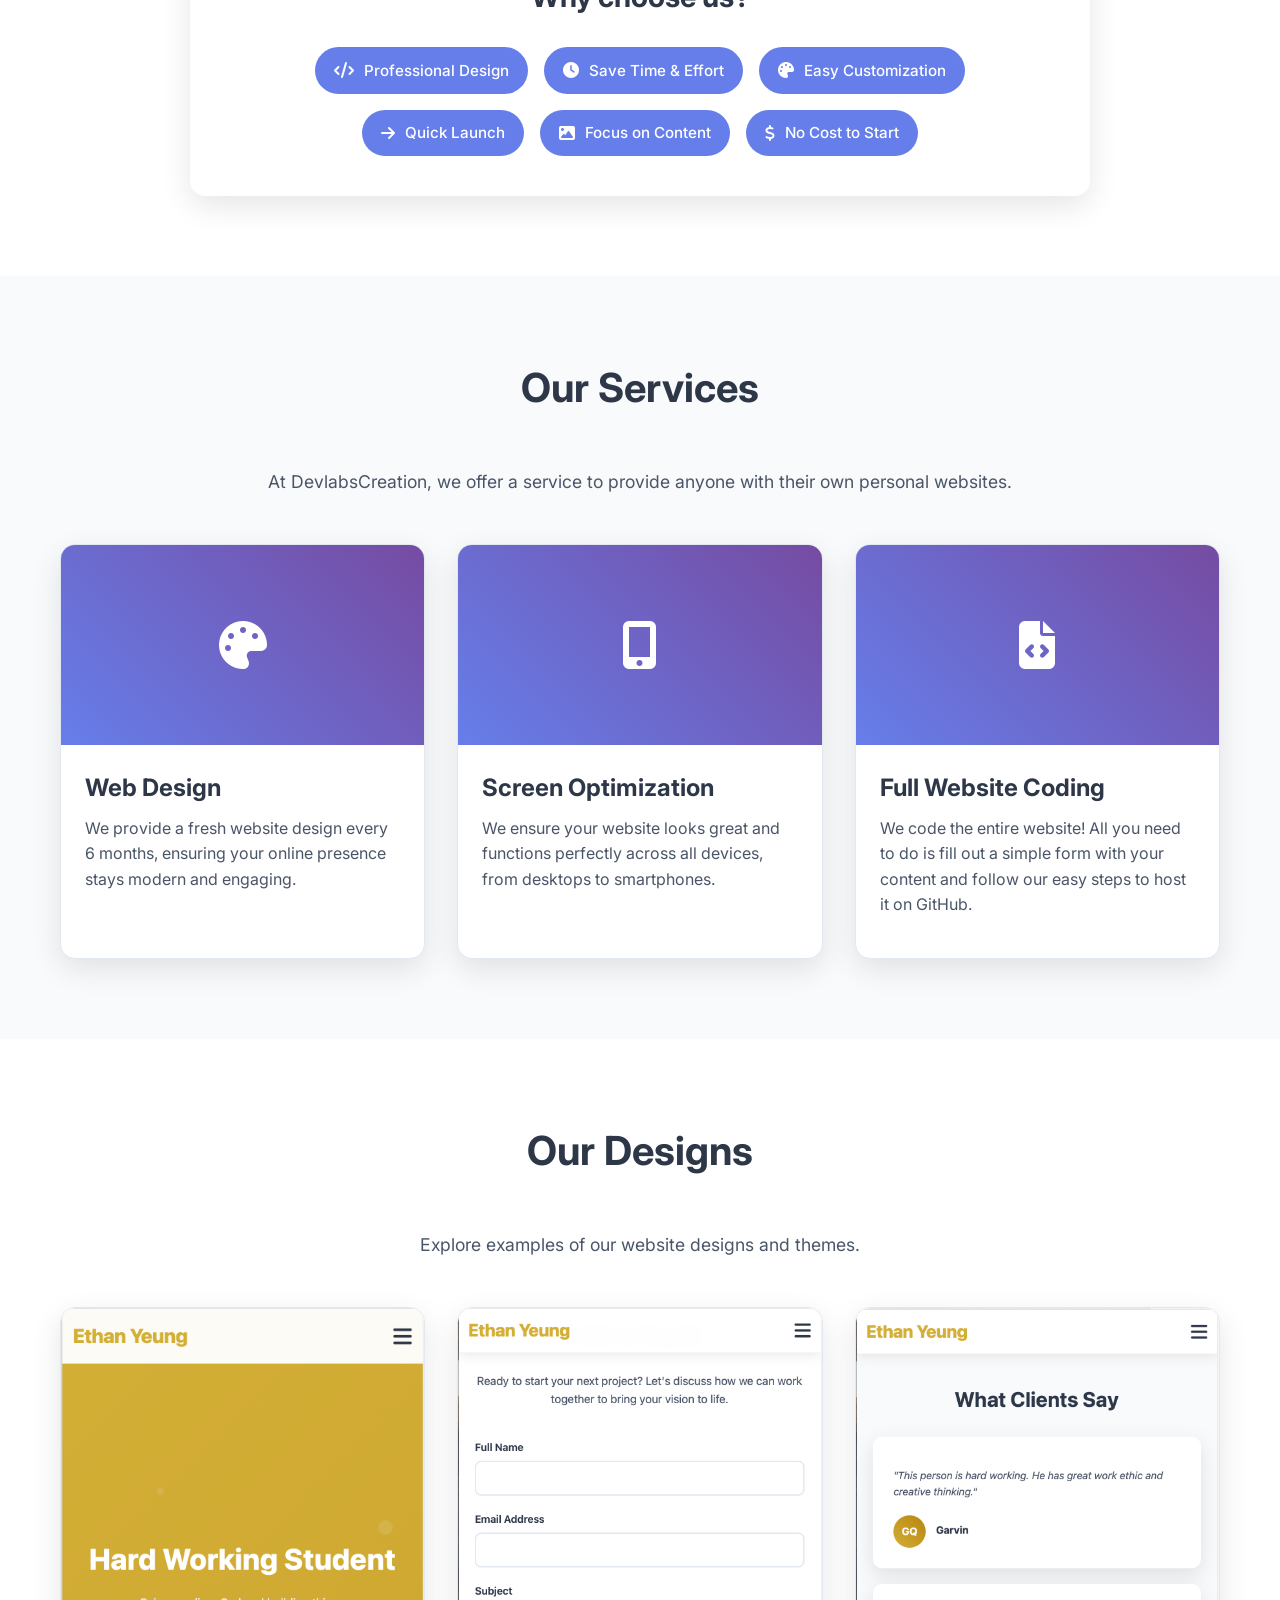
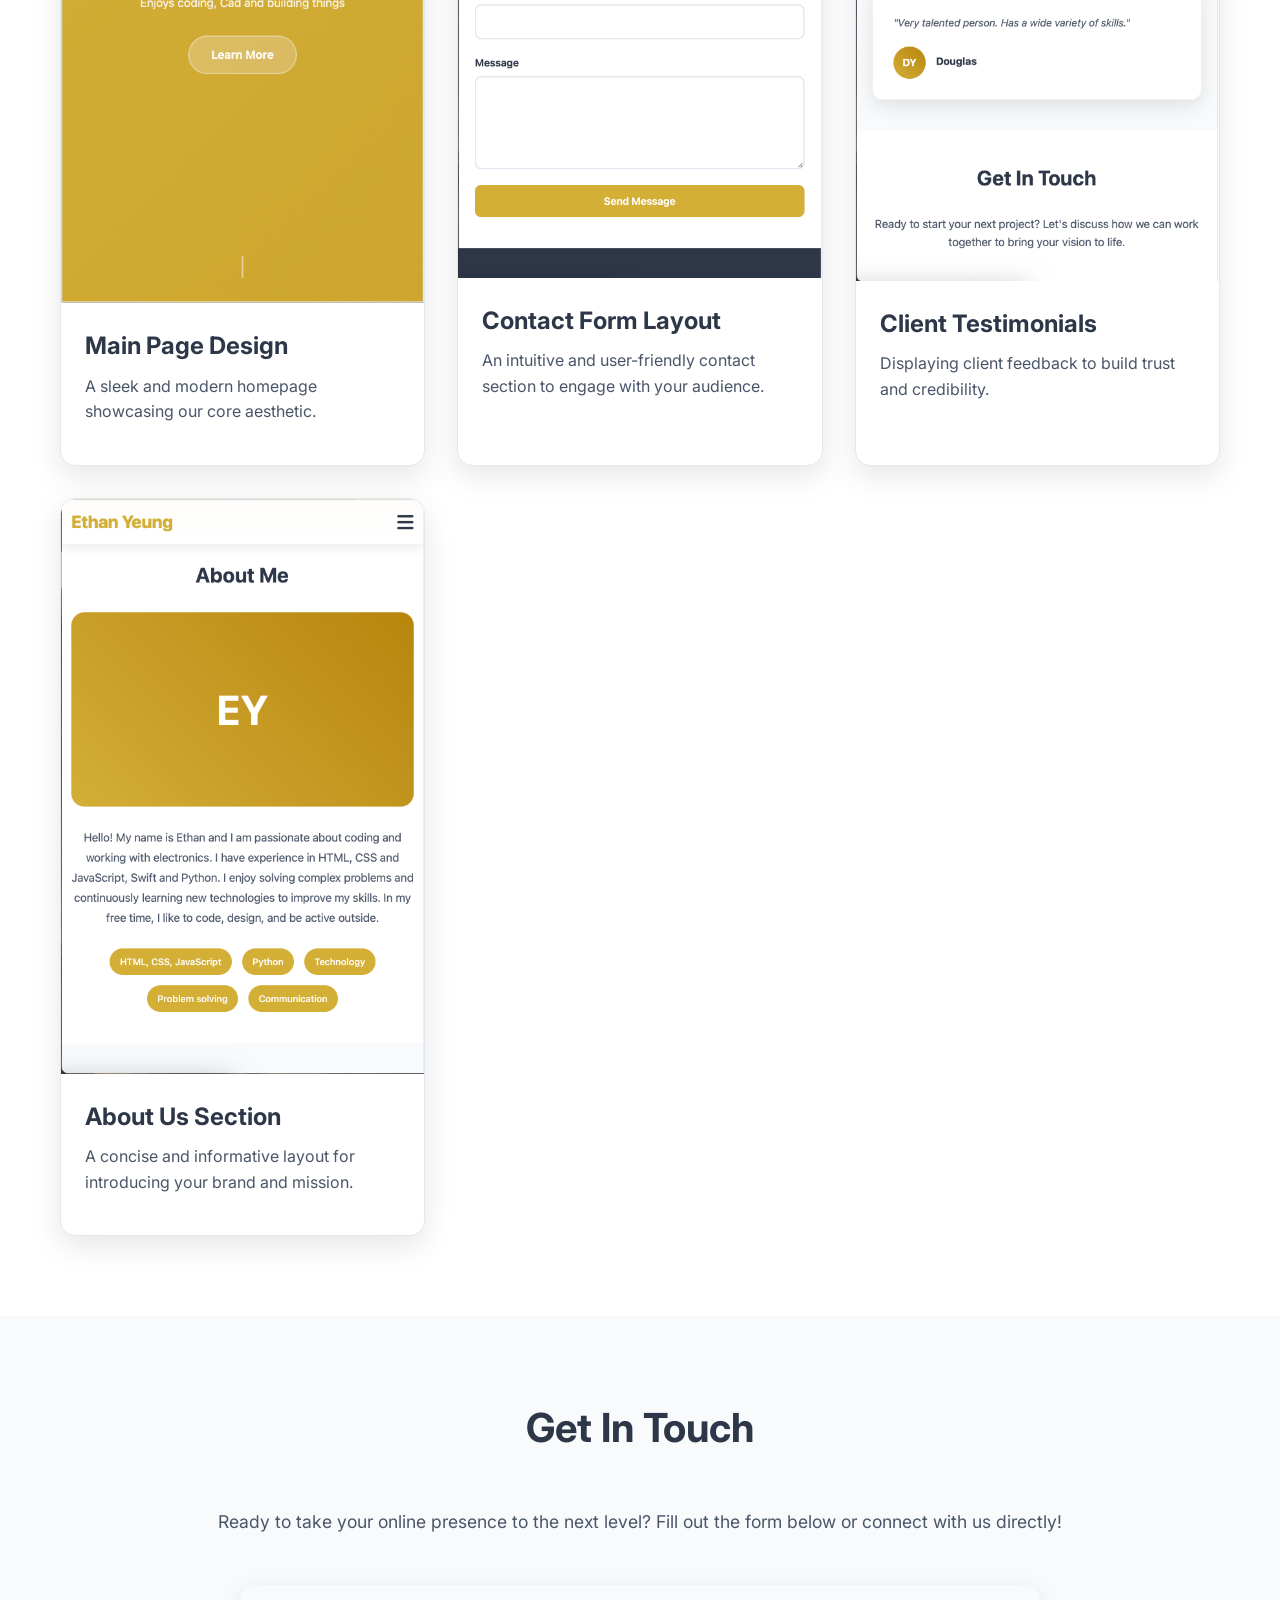
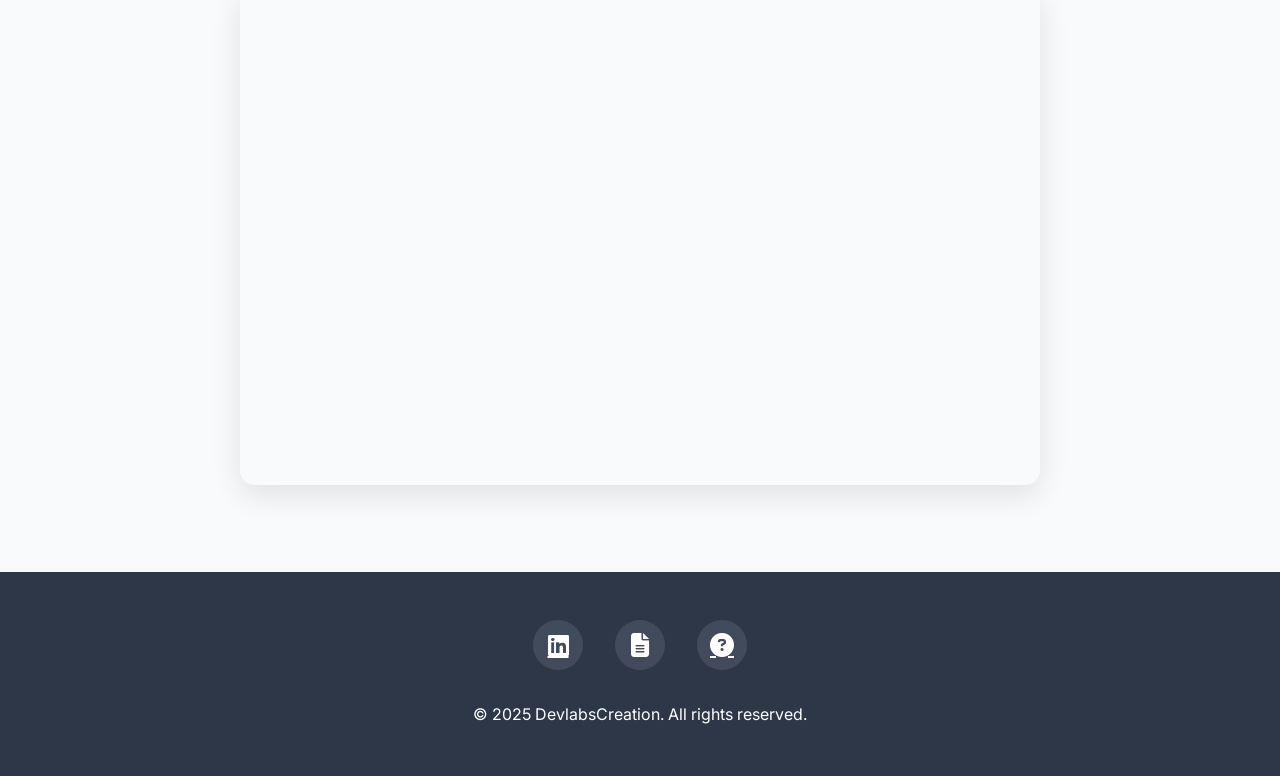
==== commit 1b704ccc: "Update index.htm" ====
--- a/index.htm
+++ b/index.htm
@@ -756,7 +756,7 @@
         <!-- Updated hero-background-image src -->
         <img class="hero-background-image" src="mainwebsiteimage.png" alt="Main Background Image of DevlabsCreation">
         <div class="hero-content">
-            <h1>Welcome to DevlabsCreation</h1>
+            <h1>Welcome to Devlabs Creation</h1>
             <p>Your path to a FREE online presence. Get a professional website, no cost.</p>
             <a href="devlabs-contact-page.htm" class="cta-button">Get Your Website</a>
         </div>
@@ -898,7 +898,7 @@
 
     <footer class="footer">
         <div class="social-links">
-            <a href="https://linkedin.com/company/devlabscreation" target="_blank" title="Visit our LinkedIn page" aria-label="LinkedIn"><i class="fab fa-linkedin"></i></a>
+            <a href="https://linkedin.com/company/devlabscreation-company" target="_blank" title="Visit our LinkedIn page" aria-label="LinkedIn"><i class="fab fa-linkedin"></i></a>
             <a href="https://forms.office.com/Pages/ResponsePage.aspx?id=DQSIkWdsW0yxEjajBLZtrQAAAAAAAAAAAANAAoxDrAxUMVhPU09BMDFVT1NPTzhZSjJSNVFPTE1ETi4u" target="_blank" title="Submit a form to get a website" aria-label="Get a website form"><i class="fas fa-file-alt"></i></a>
             <a href="https://forms.office.com/Pages/ResponsePage.aspx?id=DQSIkWdsW0yxEjajBLZtrQAAAAAAAAAAAANAAoxDrAxUN0xYSkc2WDNFVlg5MjUxNE0xSDFLRTZMSi4u" target="_blank" title="Ask questions" aria-label="Ask questions form"><i class="fas fa-question-circle"></i></a>
         </div>
